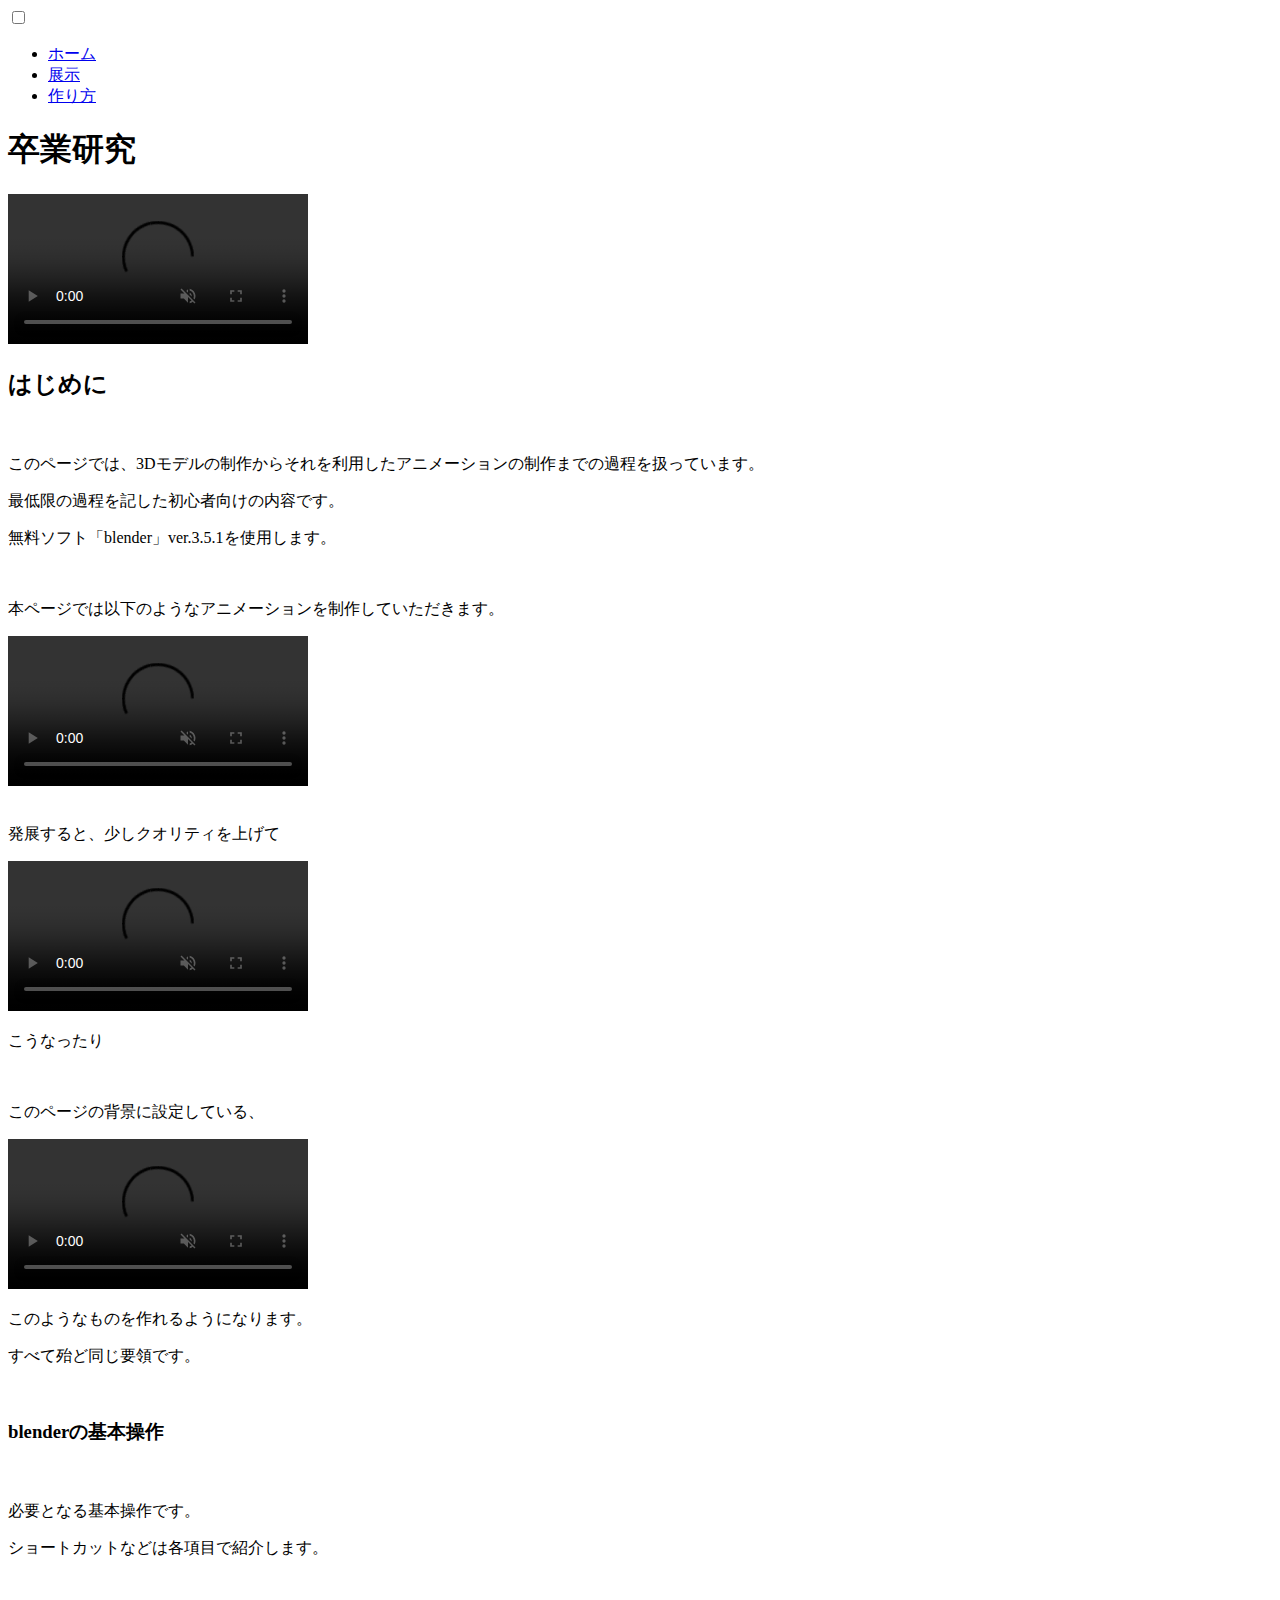
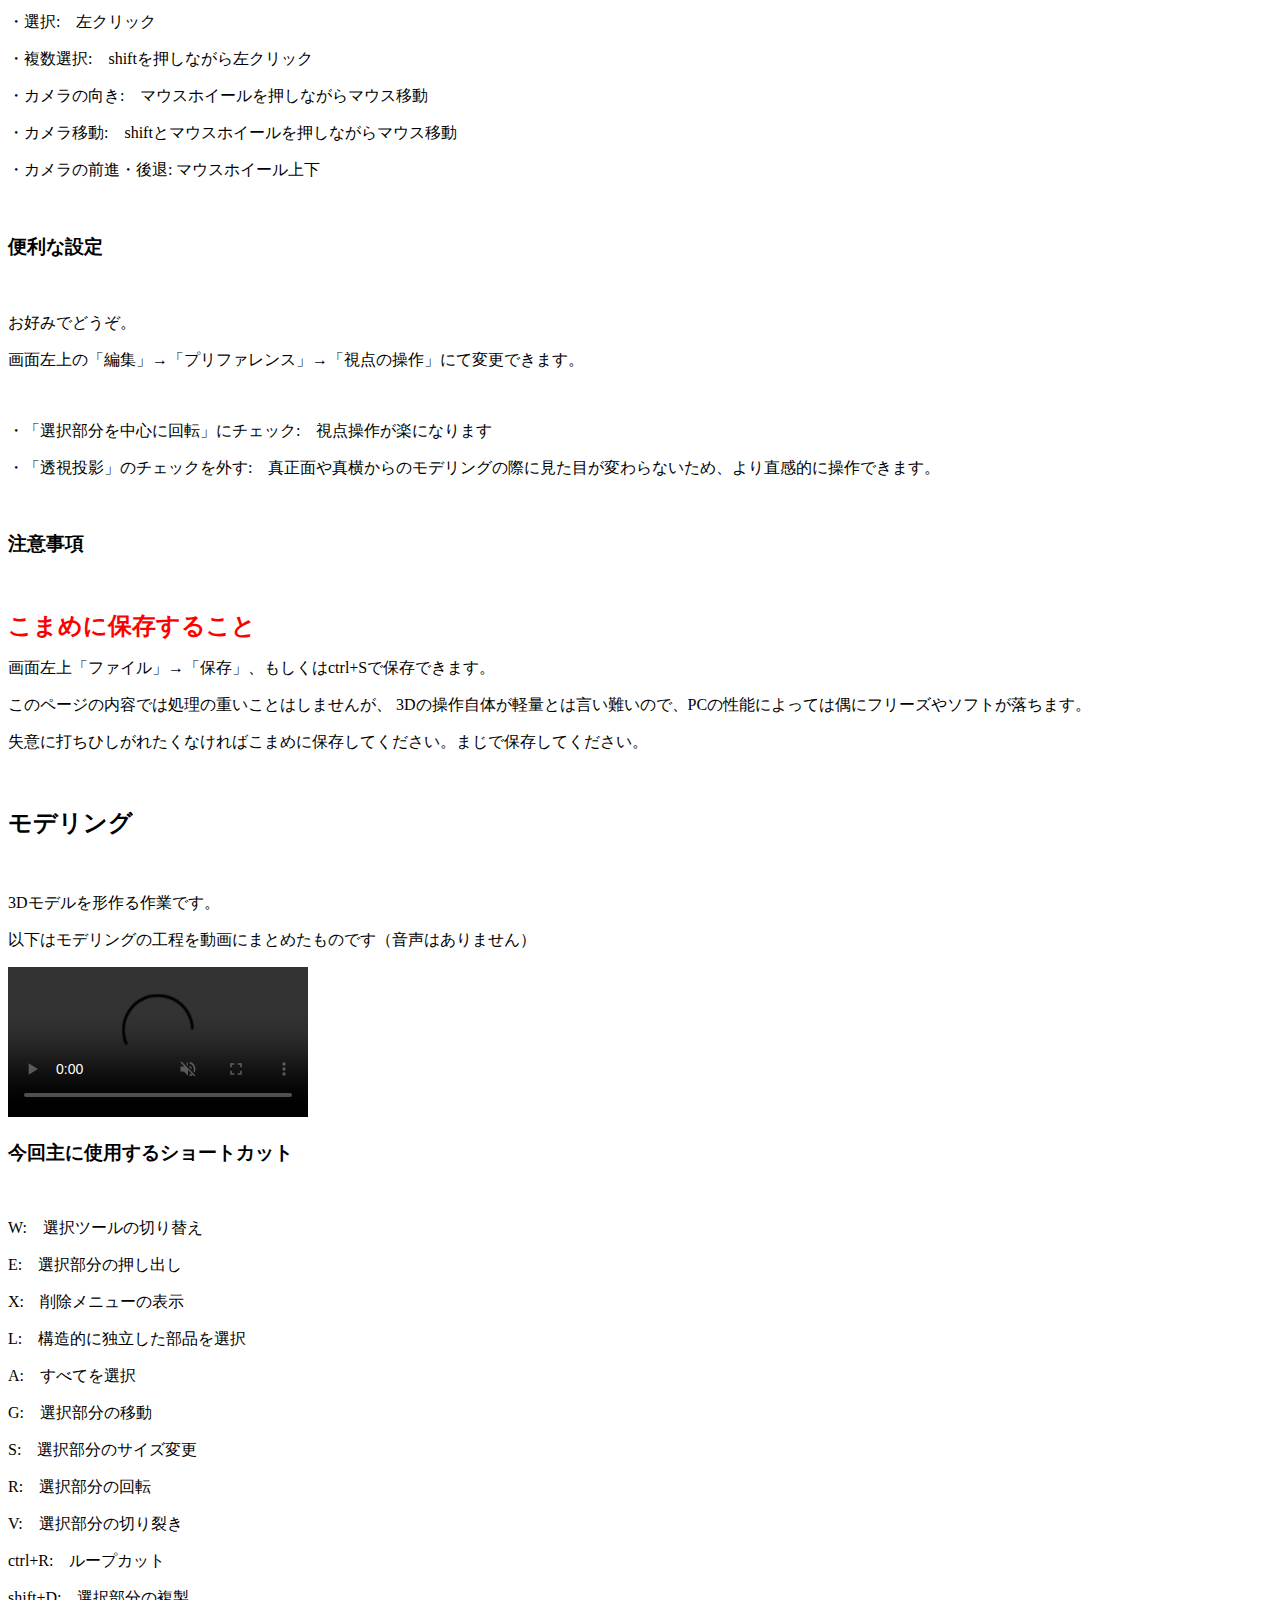
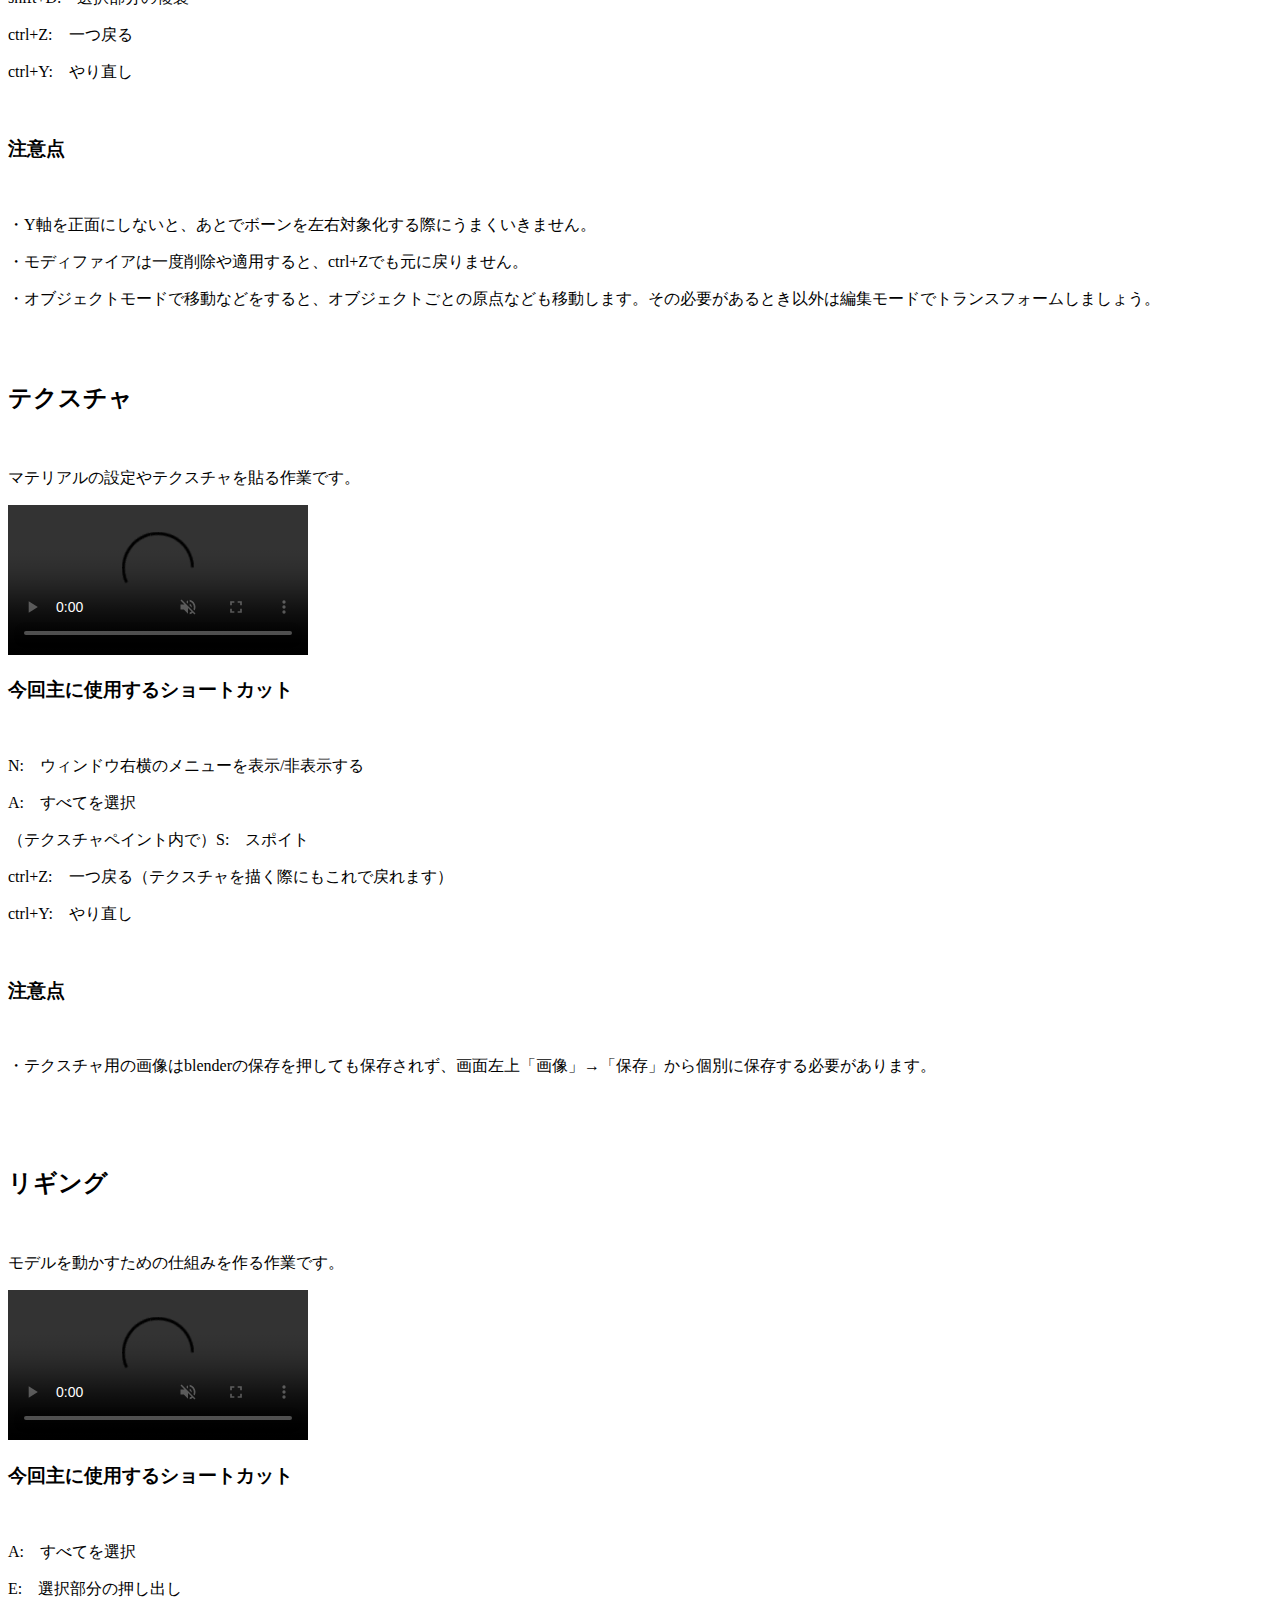
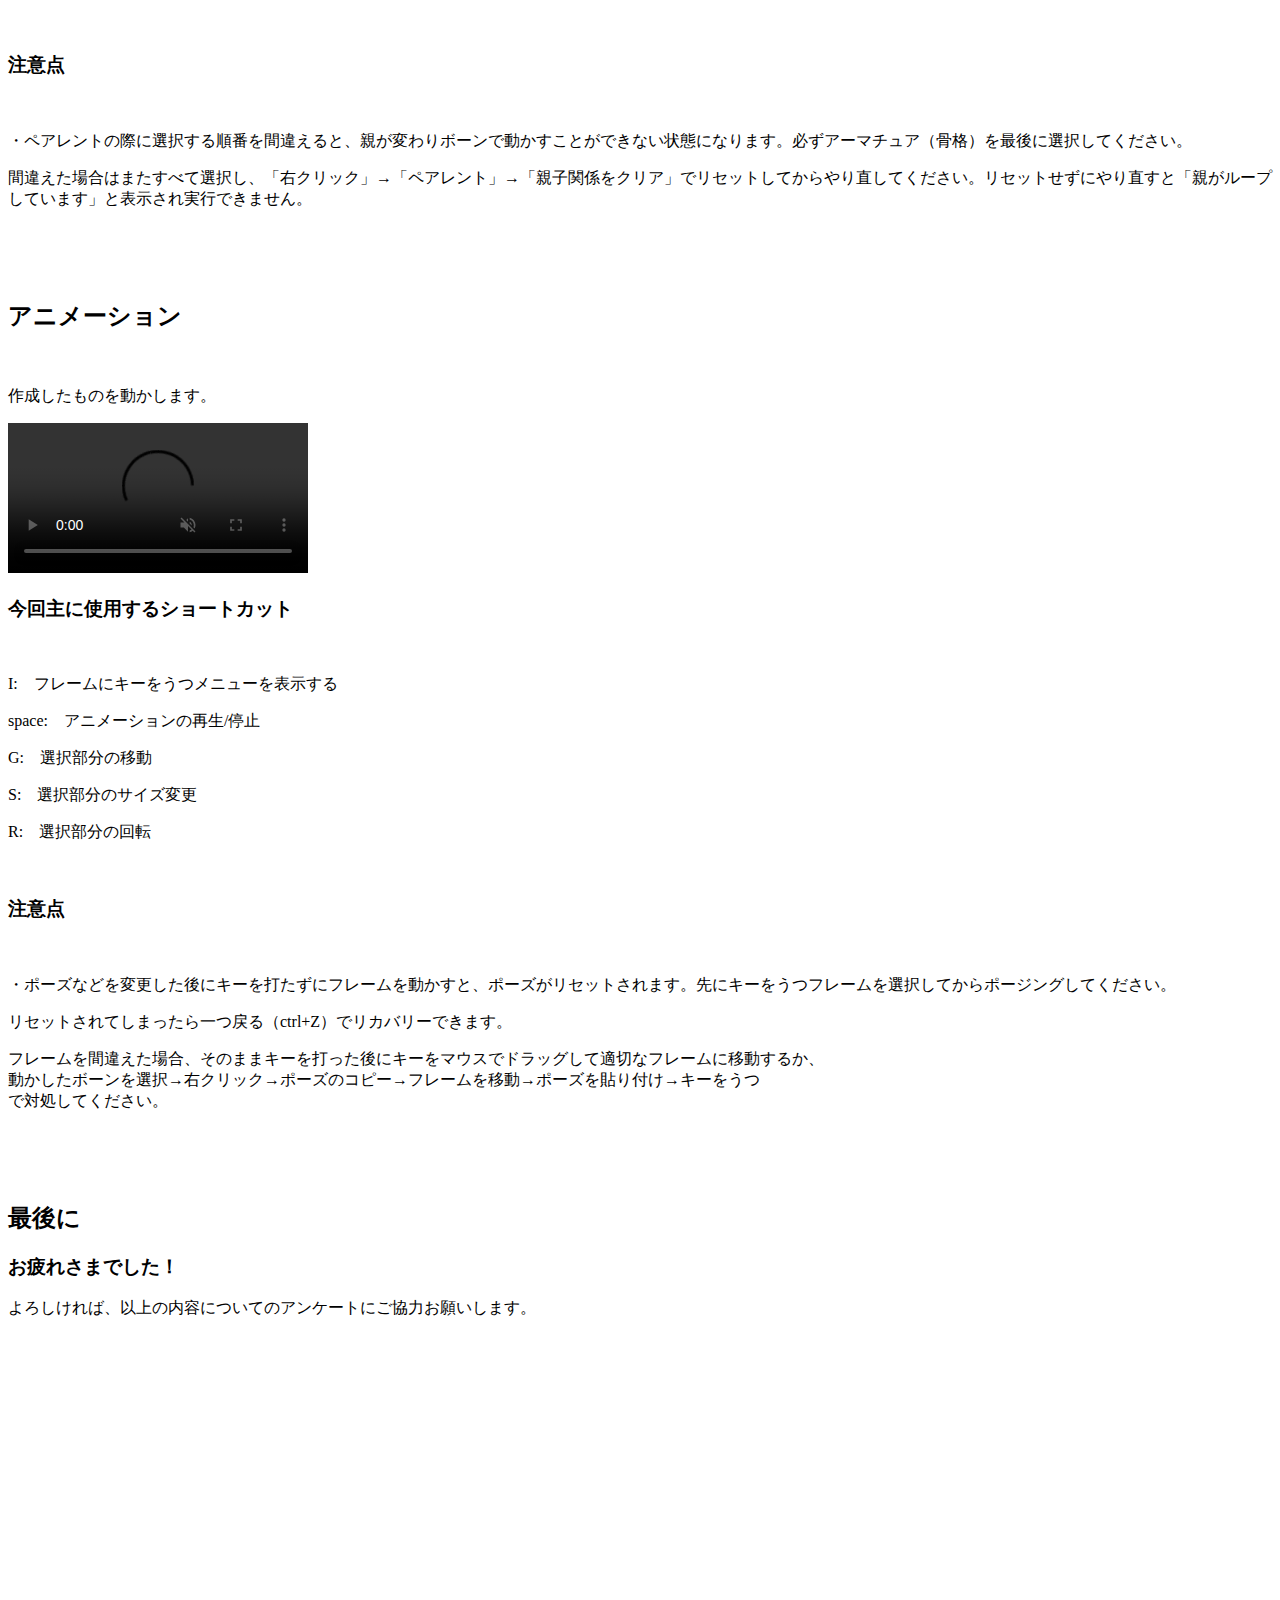
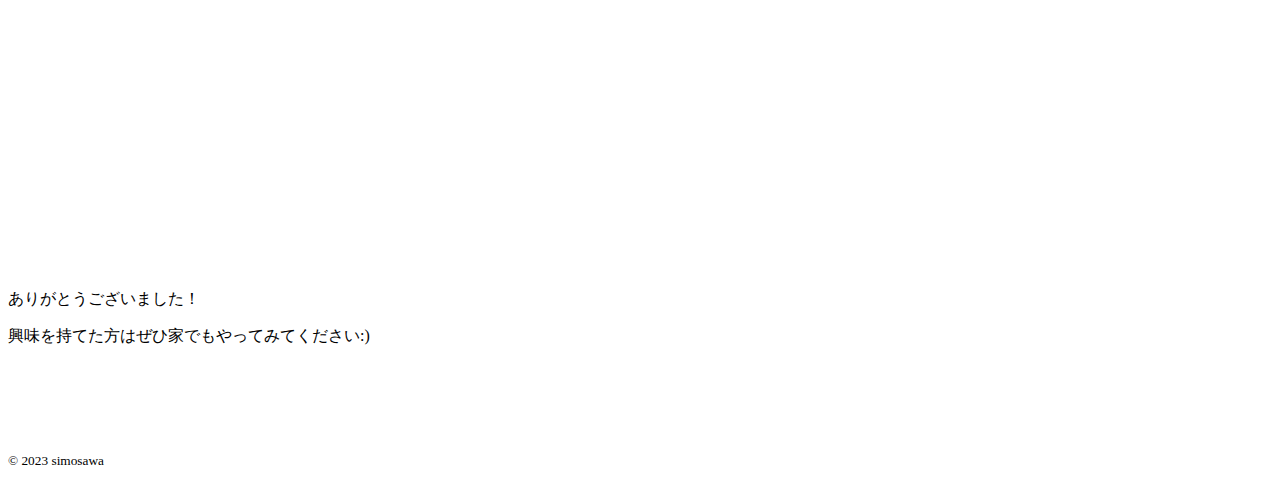
==== index.html @ 07913de3 "Add files via upload" ====
<!DOCTYPE html>
<html lang="ja">
  <head>
    <meta charset="utf-8">
    <title>卒業研究１-ひよこの作り方</title>
    
    <link href="css/style.css" rel="stylesheet">

    <!-------- JavaScript 
      <meta http-equiv="content-script-type" content="text/javascript">
      <script type="text/javascript"><!--
      /*==== [ 関数 ] ポップを開く ====*/
      function showPOP(){
        document.getElementById("popbody").style.display = "block";
        return;
      }
      /*==== [ 関数 ] ポップを閉じる ====*/
      function closePOP(){
        document.getElementById("popbody").style.display = "none";
        return;
      }

      </script>-------->
  </head>
  <div class="cp_cont">
	<div class="cp_offcm01">
		<input type="checkbox" id="cp_toggle01">
		<label for="cp_toggle01"><span></span></label>
		<div class="cp_menu">
		<ul>
		<li><a href="#">ホーム</a></li>
		<li><a href="#">展示</a></li>
		<li><a href="#">作り方</a></li>
		</ul>
		</div>
	</div>

	</div>
</div>
  <body>
    
    <header id="header">
      <div class="video-wrap">
        <h1>卒業研究</h1><!-- タイトル -->
        <video id="background-video" controls autoplay loop muted playsinline>
	 <source src="image/背景動画.mov">
        </video>
      </div>
    </header>

      <h2>はじめに</h2>
    <div id="mainbody">
        <br>
        <p>このページでは、3Dモデルの制作からそれを利用したアニメーションの制作までの過程を扱っています。</p><!-- 本文 -->
	<p>最低限の過程を記した初心者向けの内容です。</p>
	<p>無料ソフト「blender」ver.3.5.1を使用します。</p>
	<br>
	<p>本ページでは以下のようなアニメーションを制作していただきます。</p>
	<video id="video2" controls muted playsinline loop >
	<source src="image/ひよこ完成形.mp4">
	</video>
	<br><br>
	<p>発展すると、少しクオリティを上げて</p>
	<video id="video2" controls muted playsinline loop >
	<source src="image/にわとり.mp4">
	</video>
	<p>こうなったり</p>
        <br>
	<p>このページの背景に設定している、</p>
	<video id="video2" controls muted playsinline loop >
	<source src="image/り.mp4">
	</video>
	<p>このようなものを作れるようになります。</p>
	<p>すべて殆ど同じ要領です。</p>
	<br>
        <h3>blenderの基本操作</h3>
　　　　 <p>必要となる基本操作です。
　　　　 <p>ショートカットなどは各項目で紹介します。</p>
　　　　 <p>・選択:　左クリック
	<p>・複数選択:　shiftを押しながら左クリック
　　　　 <p>・カメラの向き:　マウスホイールを押しながらマウス移動
　　　　 <p>・カメラ移動:　shiftとマウスホイールを押しながらマウス移動
        <p>・カメラの前進・後退: マウスホイール上下</p>
	<br>

	<h3>便利な設定</h3><br>
	 <p>お好みでどうぞ。
　　　　 <p>画面左上の「編集」→「プリファレンス」→「視点の操作」にて変更できます。</p><br>
	 <p>・「選択部分を中心に回転」にチェック:　視点操作が楽になります
	<p>・「透視投影」のチェックを外す:　真正面や真横からのモデリングの際に見た目が変わらないため、より直感的に操作できます。</p>
	<br>
	<h3>注意事項</h3><br>

	<p><font color="red" size=5><b>こまめに保存すること</b></font></p>
	<p>画面左上「ファイル」→「保存」、もしくはctrl+Sで保存できます。
	<p>このページの内容では処理の重いことはしませんが、	3Dの操作自体が軽量とは言い難いので、PCの性能によっては偶にフリーズやソフトが落ちます。
	<p>失意に打ちひしがれたくなければこまめに保存してください。まじで保存してください。
        </p><br>
    </div>

      <h2>モデリング</h2>
    <div id="mainbody">
	<br>
	<p>3Dモデルを形作る作業です。</p>
	<p>以下はモデリングの工程を動画にまとめたものです（音声はありません）</p><!-- 本文 -->
	<video id="video1" controls muted playsinline>
	<source src="image/ひよこモデリング.mp4">
	</video>
	<h3>今回主に使用するショートカット</h3><br>
	<p>W:　選択ツールの切り替え
	<p>E:　選択部分の押し出し
	<p>X:　削除メニューの表示
	<p>L:　構造的に独立した部品を選択
	<p>A:　すべてを選択
	<p>G:　選択部分の移動
	<p>S:　選択部分のサイズ変更
	<p>R:　選択部分の回転
	<p>V:　選択部分の切り裂き
	<p>ctrl+R:　ループカット
	<p>shift+D:　選択部分の複製
	<p>ctrl+Z:　一つ戻る
	<p>ctrl+Y:　やり直し</p>
	<br>
	<h3>注意点</h3><br>
	<p>・Y軸を正面にしないと、あとでボーンを左右対象化する際にうまくいきません。
	<p>・モディファイアは一度削除や適用すると、ctrl+Zでも元に戻りません。
	<p>・オブジェクトモードで移動などをすると、オブジェクトごとの原点なども移動します。その必要があるとき以外は編集モードでトランスフォームしましょう。
	</p>
	<br><br>
    </div>

      <h2>テクスチャ</h2>
    <div id="mainbody">
	<br>
	<p>マテリアルの設定やテクスチャを貼る作業です。</p><!-- 本文 -->
	<video id="video1" controls muted playsinline>
	<source src="image/ひよこスキニング.mp4">
      </video>
	<h3>今回主に使用するショートカット</h3><br>
	<p>N:　ウィンドウ右横のメニューを表示/非表示する
	<p>A:　すべてを選択
	<p>（テクスチャペイント内で）S:　スポイト
	<p>ctrl+Z:　一つ戻る（テクスチャを描く際にもこれで戻れます）
	<p>ctrl+Y:　やり直し
	</p>
	<br>
	<h3>注意点</h3><br>
	<p>・テクスチャ用の画像はblenderの保存を押しても保存されず、画面左上「画像」→「保存」から個別に保存する必要があります。
	</p><br><br><br>
    </div>

      <h2>リギング</h2>
    <div id="mainbody">
	<br>
	<p>モデルを動かすための仕組みを作る作業です。</p><!-- 本文 -->
	<video id="video1" controls muted playsinline>
	<source src="image/ひよこリギング.mp4">
      </video>
	<h3>今回主に使用するショートカット</h3><br>
	<p>A:　すべてを選択
	<p>E:　選択部分の押し出し
	</p>
	<br>
	<h3>注意点</h3><br>
	<p>・ペアレントの際に選択する順番を間違えると、親が変わりボーンで動かすことができない状態になります。必ずアーマチュア（骨格）を最後に選択してください。
	<p>間違えた場合はまたすべて選択し、「右クリック」→「ペアレント」→「親子関係をクリア」でリセットしてからやり直してください。リセットせずにやり直すと「親がループしています」と表示され実行できません。
	</p><br><br><br>

    </div>

      <h2>アニメーション</h2>
    <div id="mainbody">
      <br>
      <p>作成したものを動かします。</p><!-- 本文 -->
	<video id="video1" controls muted playsinline>
	<source src="image/ひよこアニメーション.mp4">
      </video>
	<h3>今回主に使用するショートカット</h3><br>
	<p>I:　フレームにキーをうつメニューを表示する
	<p>space:　アニメーションの再生/停止
	<p>G:　選択部分の移動
	<p>S:　選択部分のサイズ変更
	<p>R:　選択部分の回転
	</p>
	<br>
	<h3>注意点</h3><br>
	<p>・ポーズなどを変更した後にキーを打たずにフレームを動かすと、ポーズがリセットされます。先にキーをうつフレームを選択してからポージングしてください。
	<p>リセットされてしまったら一つ戻る（ctrl+Z）でリカバリーできます。
	<p>フレームを間違えた場合、そのままキーを打った後にキーをマウスでドラッグして適切なフレームに移動するか、<br>
	動かしたボーンを選択→右クリック→ポーズのコピー→フレームを移動→ポーズを貼り付け→キーをうつ<br>
	で対処してください。
	</p>
	<br><br><br>
    </div>

      <h2>最後に</h2>
    <div id="mainbody">
      <h3>お疲れさまでした！</h3>
      <p>よろしければ、以上の内容についてのアンケートにご協力お願いします。</p><!-- 本文 -->
      <br>
      <iframe width="640px" height="480px" src="https://forms.office.com/Pages/ResponsePage.aspx?id=qWO15txntkauWBaZ2Ig18vPWtjLT1cNDq2kGkI5xx_BUN1E3VEExS1ZVNzVRMzhUN1JFM01QVE9XQS4u&embed=true" frameborder="0" marginwidth="0" marginheight="0" style="border: none; max-width:100%; max-height:100vh" allowfullscreen webkitallowfullscreen mozallowfullscreen msallowfullscreen> </iframe>
      <br><br><br>
      <p>ありがとうございました！</p>
	<p>興味を持てた方はぜひ家でもやってみてください:)</p>
      <br><br><br><br>
    </div>

    <footer>
      <p><small>&copy; 2023 simosawa</small></p>
    </footer>
  </body>
</html>
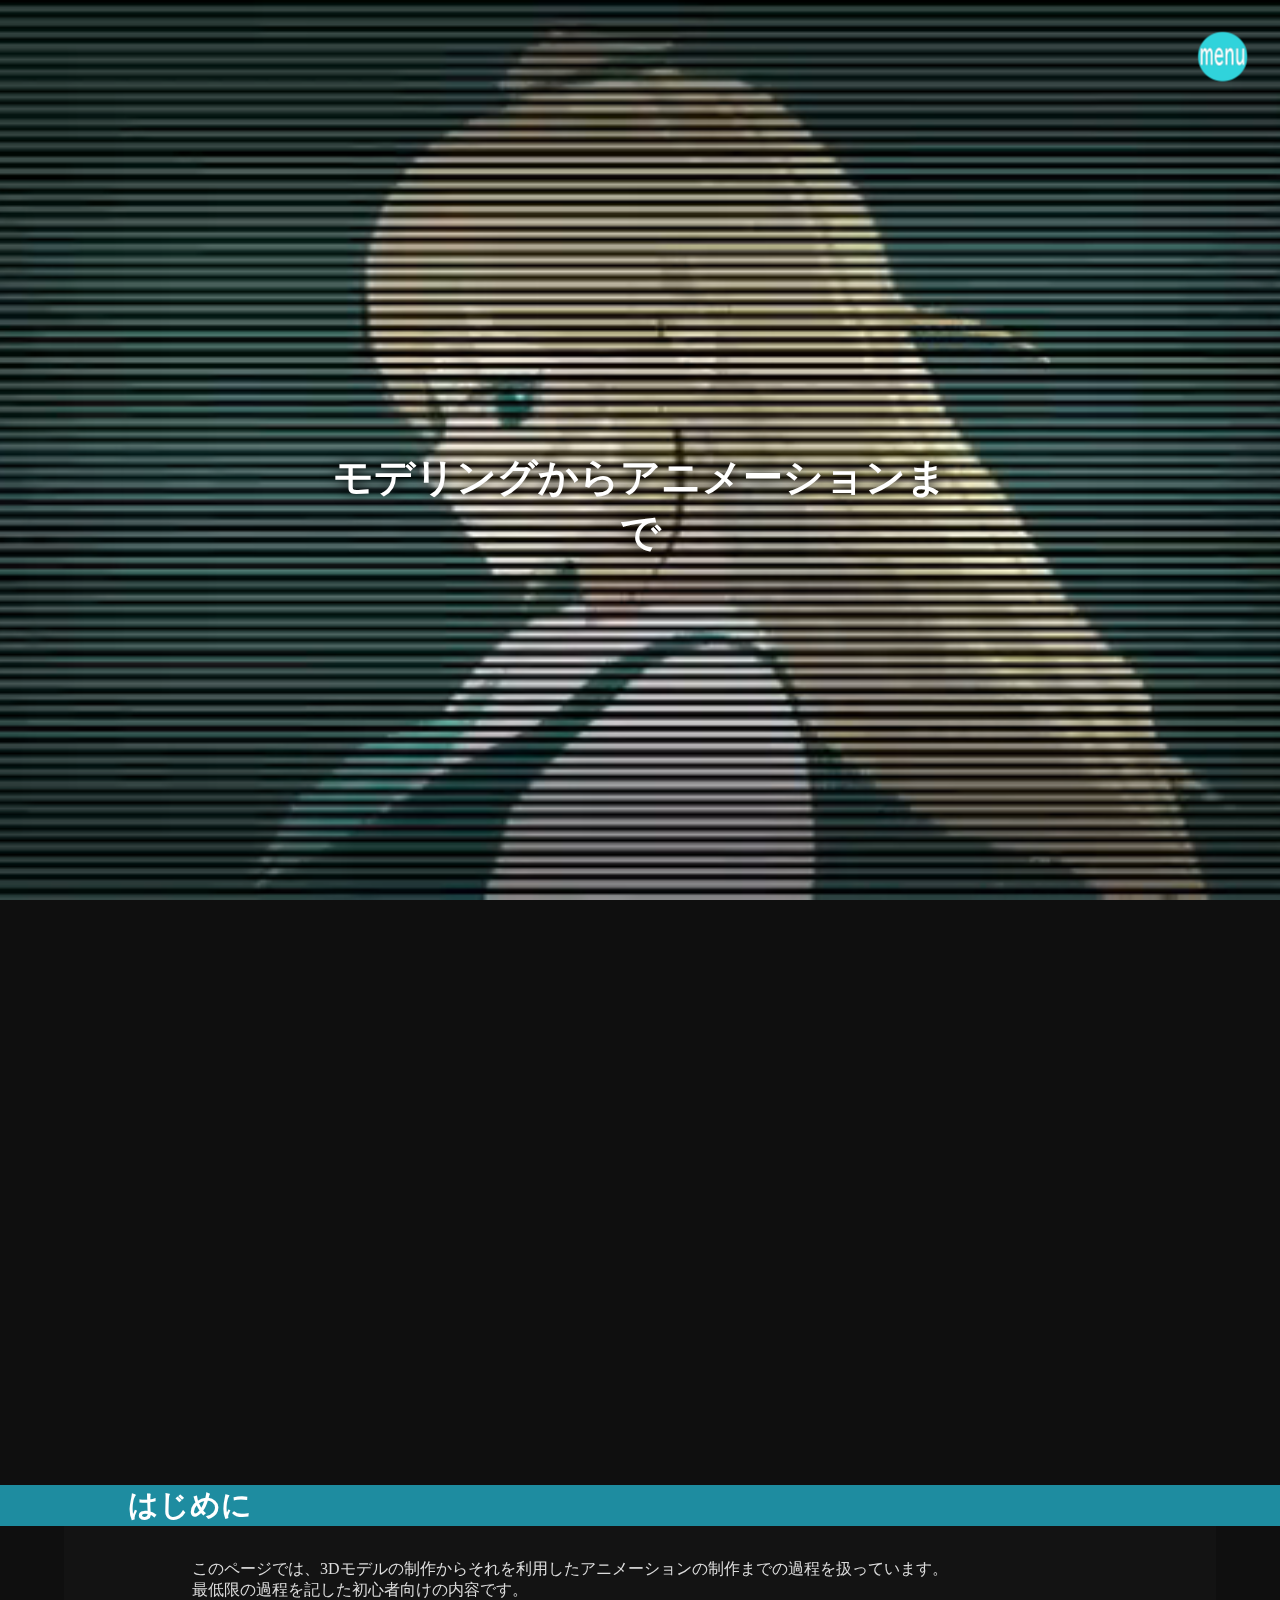
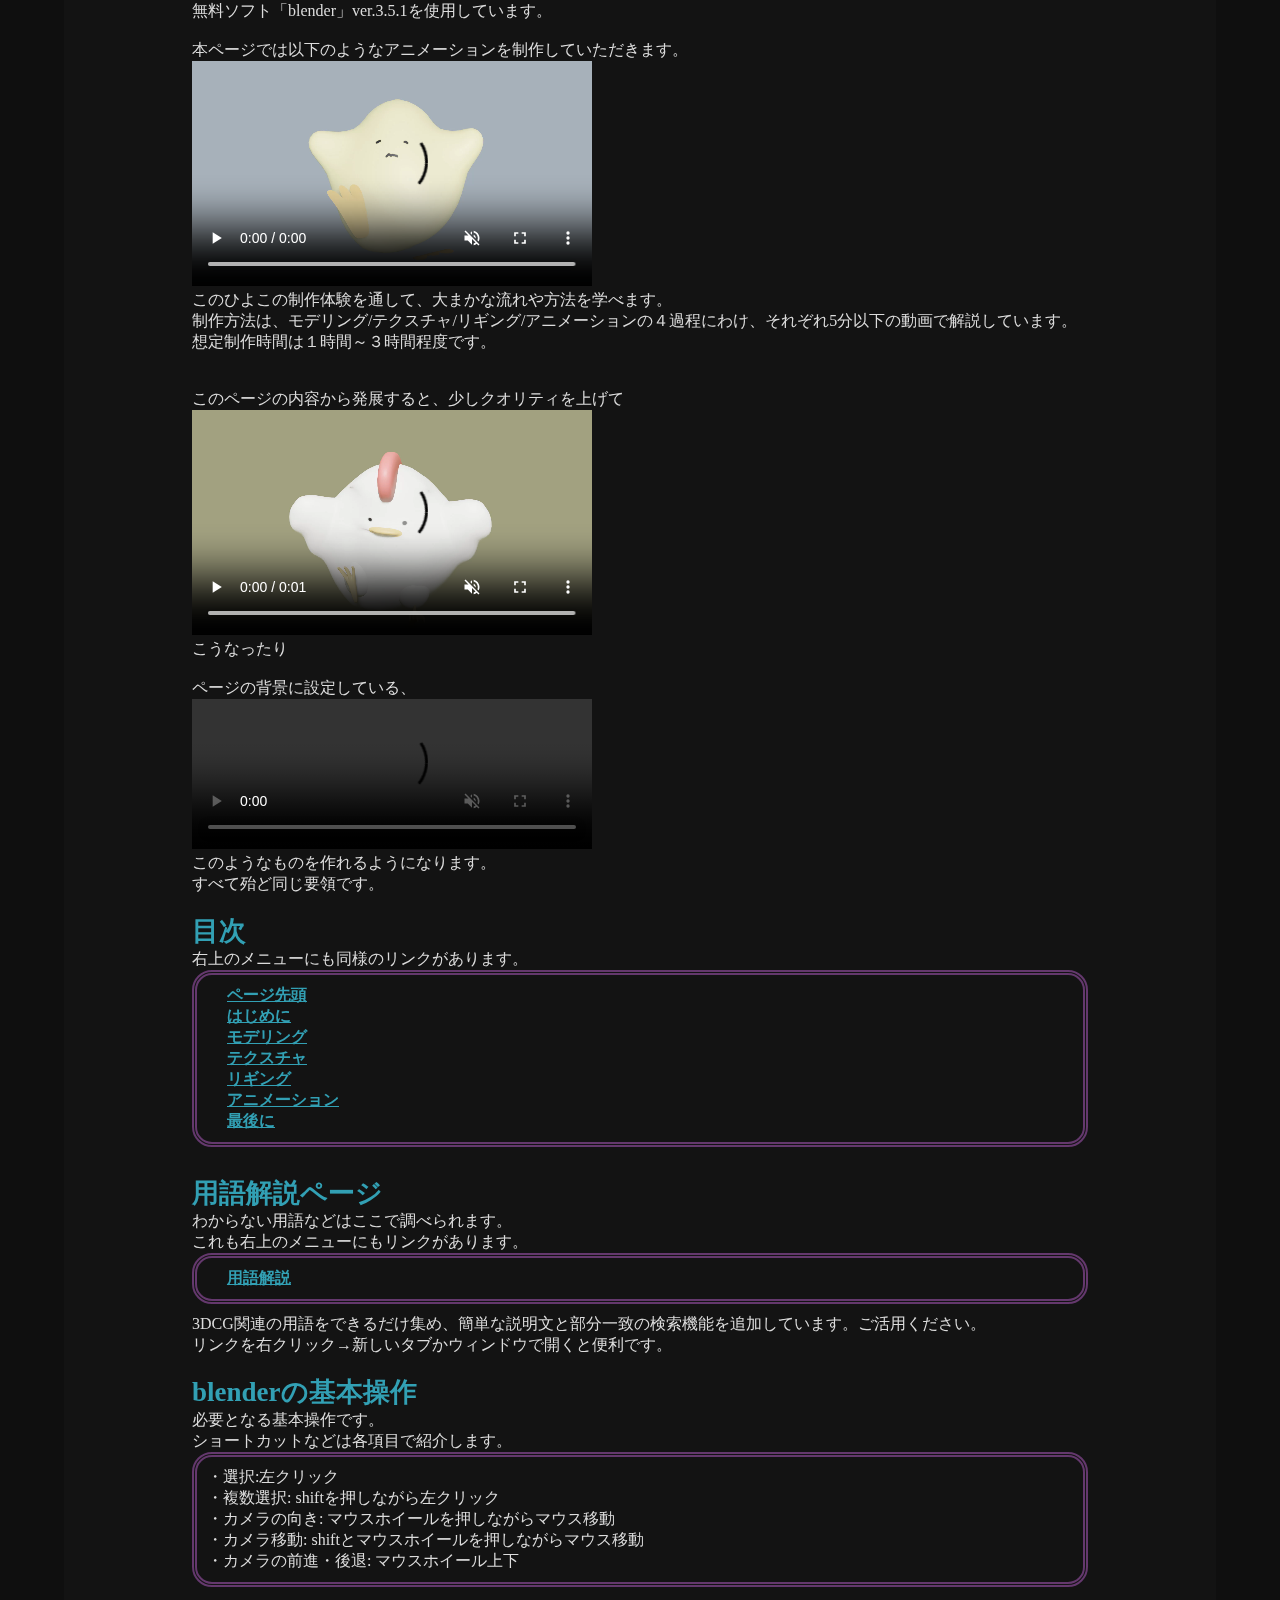
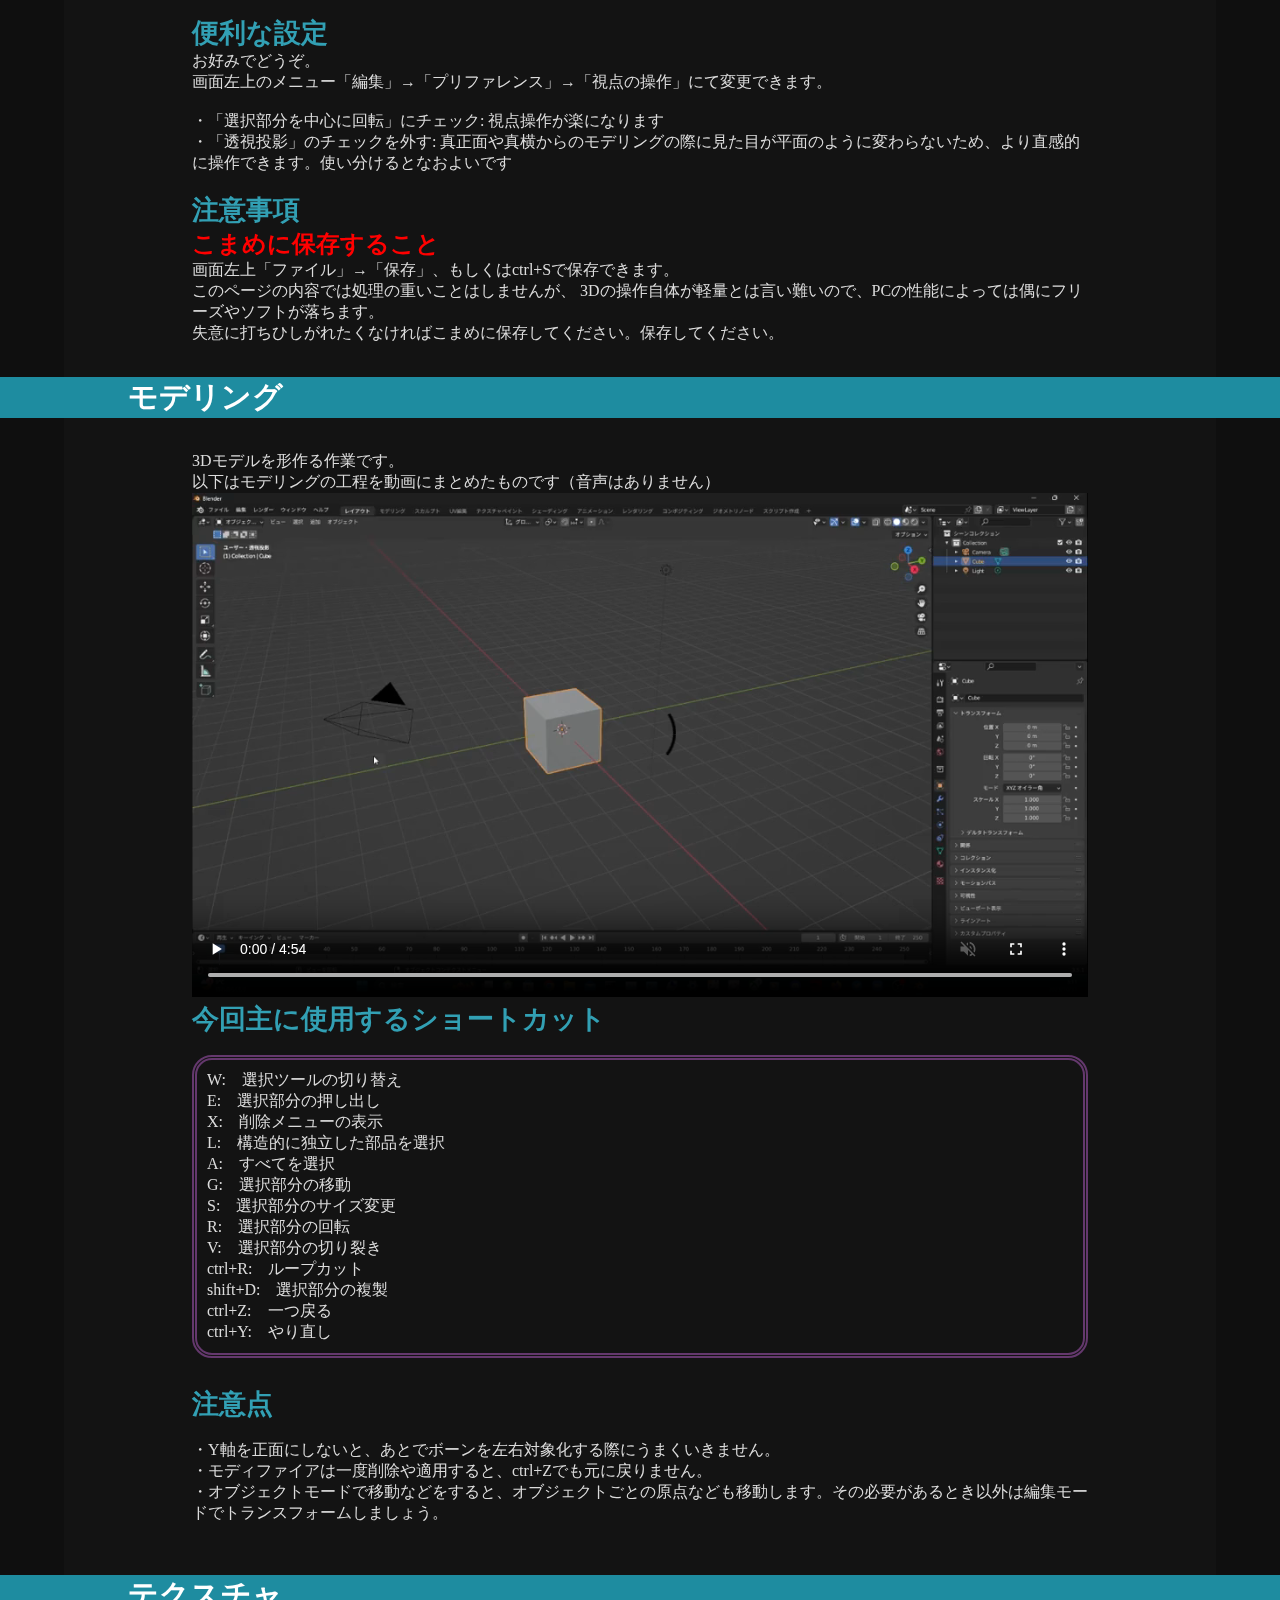
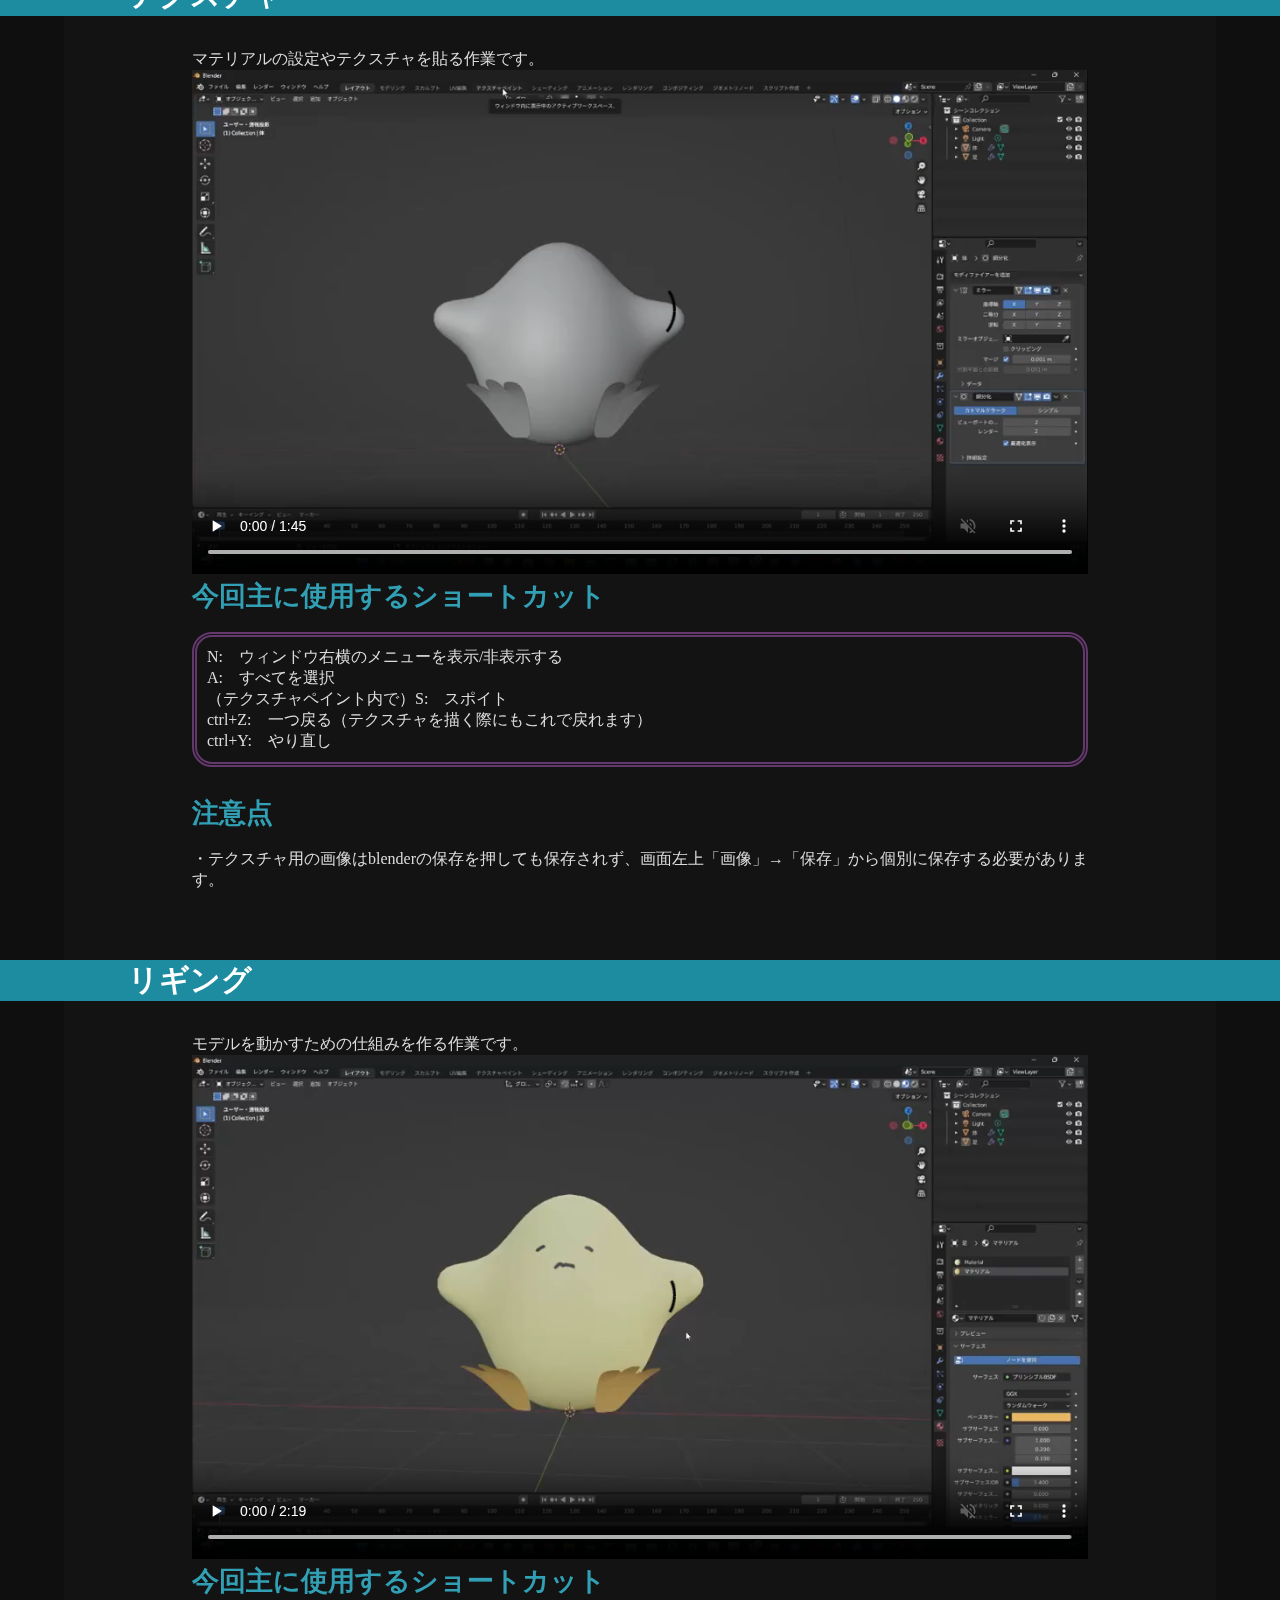
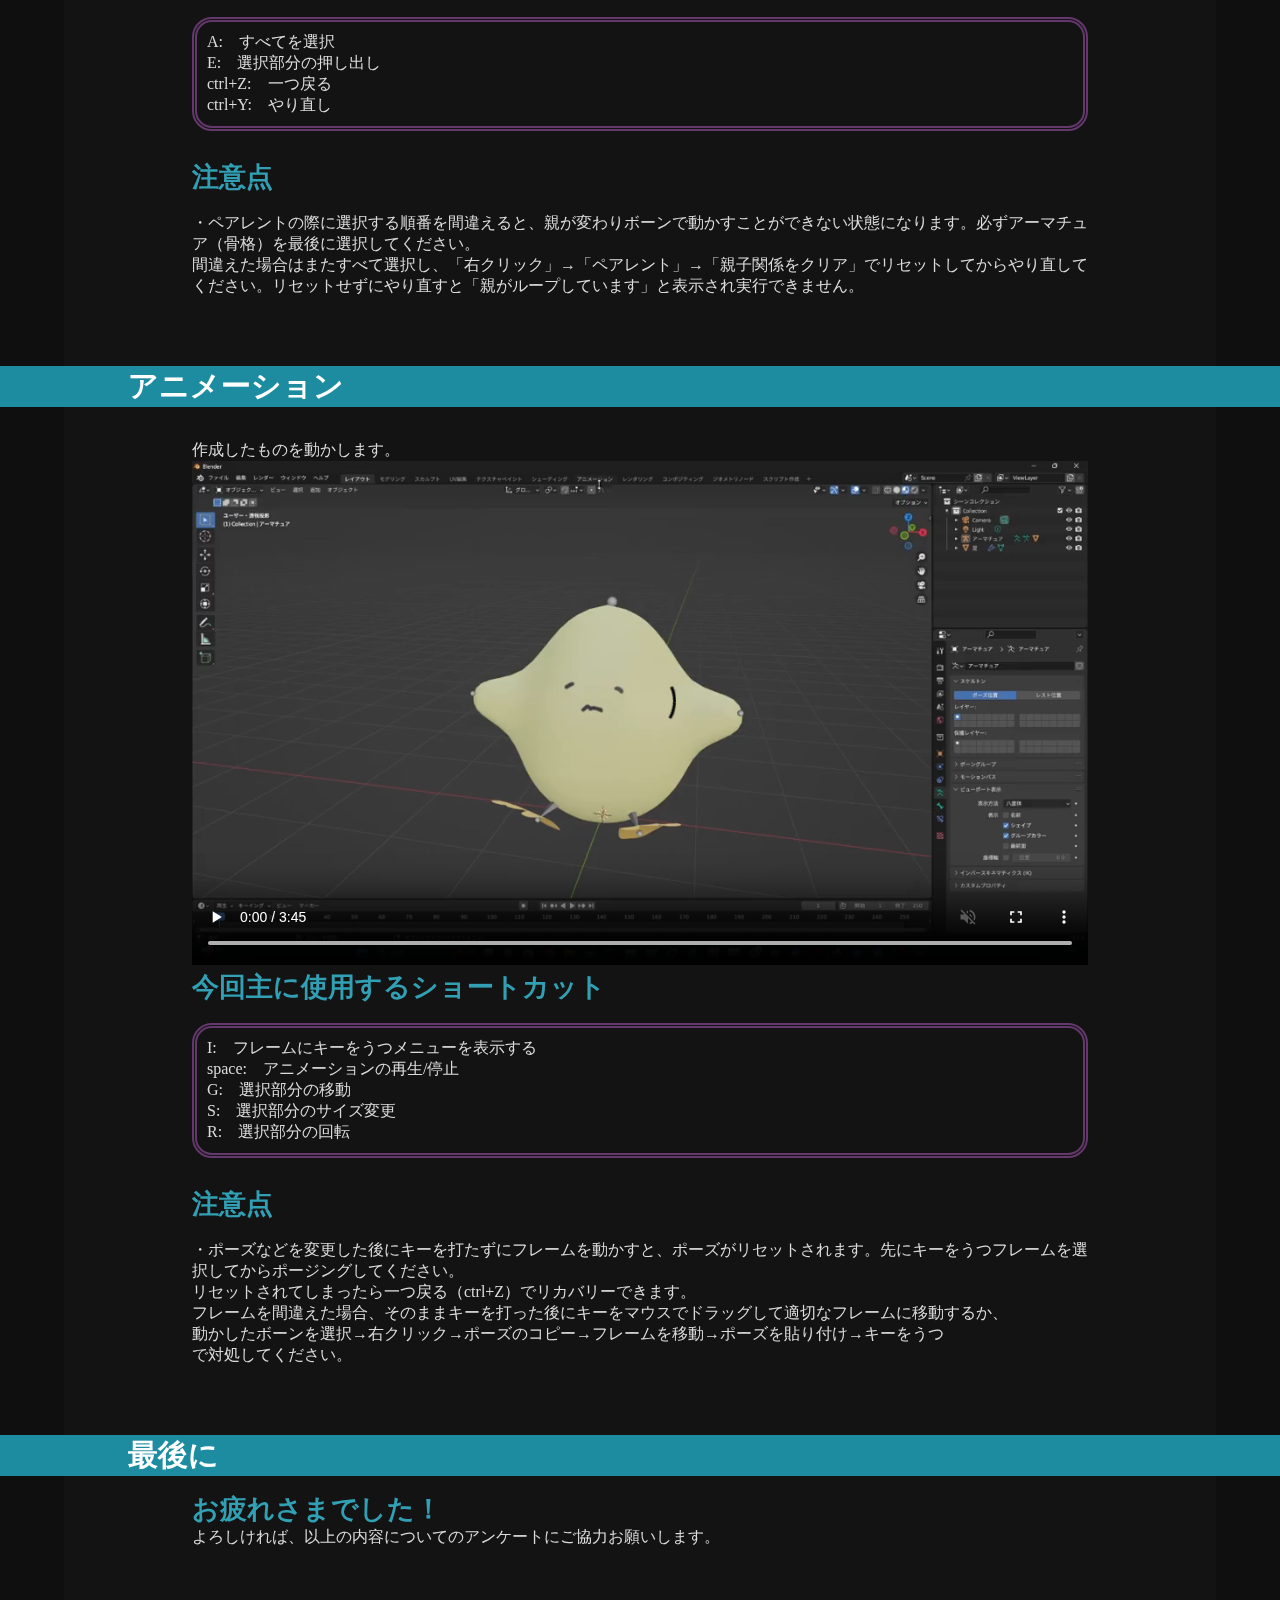
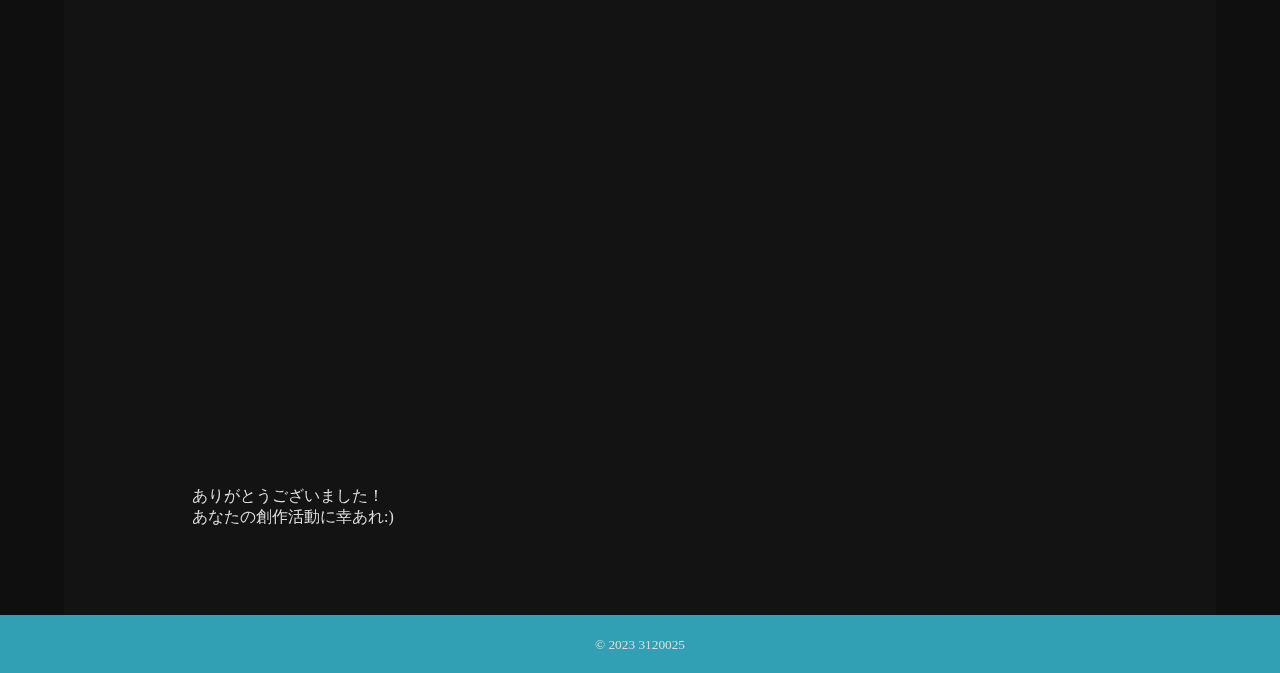
==== commit 463cbce8: "Add files via upload" ====
--- a/index.html
+++ b/index.html
@@ -1,213 +1,248 @@
 <!DOCTYPE html>
 <html lang="ja">
-  <head>
-    <meta charset="utf-8">
-    <title>卒業研究１-ひよこの作り方</title>
-    
-    <link href="css/style.css" rel="stylesheet">
-
-    <!-------- JavaScript 
-      <meta http-equiv="content-script-type" content="text/javascript">
-      <script type="text/javascript"><!--
-      /*==== [ 関数 ] ポップを開く ====*/
-      function showPOP(){
-        document.getElementById("popbody").style.display = "block";
-        return;
-      }
-      /*==== [ 関数 ] ポップを閉じる ====*/
-      function closePOP(){
-        document.getElementById("popbody").style.display = "none";
-        return;
-      }
-
-      </script>-------->
-  </head>
-  <div class="cp_cont">
+
+<head>
+	<meta charset="utf-8">
+	<title>モデリングからアニメーションまで</title>
+	<link href="css/style.css" rel="stylesheet">
+</head>
+
+<div class="cp_cont"><!-- メニュー用 -->
 	<div class="cp_offcm01">
 		<input type="checkbox" id="cp_toggle01">
-		<label for="cp_toggle01"><span></span></label>
+		<label for="cp_toggle01">
+			<span>
+			</span>
+		</label>
 		<div class="cp_menu">
-		<ul>
-		<li><a href="#">ホーム</a></li>
-		<li><a href="#">展示</a></li>
-		<li><a href="#">作り方</a></li>
-		</ul>
-		</div>
-	</div>
-
+			<ul><!-- メニュー項目 -->
+				<li><a href="#">ページ先頭</a></li>
+				<li><a href="#start">はじめに</a></li>
+				<li><a href="#modeling">モデリング</a></li>
+				<li><a href="#texture">テクスチャ</a></li>
+				<li><a href="#rigging">リギング</a></li>
+				<li><a href="#animation">アニメーション</a></li>
+				<li><a href="#last">最後に</a></li>
+				<li><a href="/Library.html">用語解説</a></li>
+			</ul>
+		</div>
 	</div>
 </div>
-  <body>
-    
-    <header id="header">
-      <div class="video-wrap">
-        <h1>卒業研究</h1><!-- タイトル -->
-        <video id="background-video" controls autoplay loop muted playsinline>
-	 <source src="image/背景動画.mov">
-        </video>
-      </div>
-    </header>
-
-      <h2>はじめに</h2>
-    <div id="mainbody">
-        <br>
-        <p>このページでは、3Dモデルの制作からそれを利用したアニメーションの制作までの過程を扱っています。</p><!-- 本文 -->
-	<p>最低限の過程を記した初心者向けの内容です。</p>
-	<p>無料ソフト「blender」ver.3.5.1を使用します。</p>
-	<br>
-	<p>本ページでは以下のようなアニメーションを制作していただきます。</p>
-	<video id="video2" controls muted playsinline loop >
-	<source src="image/ひよこ完成形.mp4">
-	</video>
-	<br><br>
-	<p>発展すると、少しクオリティを上げて</p>
-	<video id="video2" controls muted playsinline loop >
-	<source src="image/にわとり.mp4">
-	</video>
-	<p>こうなったり</p>
-        <br>
-	<p>このページの背景に設定している、</p>
-	<video id="video2" controls muted playsinline loop >
-	<source src="image/り.mp4">
-	</video>
-	<p>このようなものを作れるようになります。</p>
-	<p>すべて殆ど同じ要領です。</p>
-	<br>
-        <h3>blenderの基本操作</h3>
-　　　　 <p>必要となる基本操作です。
-　　　　 <p>ショートカットなどは各項目で紹介します。</p>
-　　　　 <p>・選択:　左クリック
-	<p>・複数選択:　shiftを押しながら左クリック
-　　　　 <p>・カメラの向き:　マウスホイールを押しながらマウス移動
-　　　　 <p>・カメラ移動:　shiftとマウスホイールを押しながらマウス移動
-        <p>・カメラの前進・後退: マウスホイール上下</p>
-	<br>
-
-	<h3>便利な設定</h3><br>
-	 <p>お好みでどうぞ。
-　　　　 <p>画面左上の「編集」→「プリファレンス」→「視点の操作」にて変更できます。</p><br>
-	 <p>・「選択部分を中心に回転」にチェック:　視点操作が楽になります
-	<p>・「透視投影」のチェックを外す:　真正面や真横からのモデリングの際に見た目が変わらないため、より直感的に操作できます。</p>
-	<br>
-	<h3>注意事項</h3><br>
-
-	<p><font color="red" size=5><b>こまめに保存すること</b></font></p>
-	<p>画面左上「ファイル」→「保存」、もしくはctrl+Sで保存できます。
-	<p>このページの内容では処理の重いことはしませんが、	3Dの操作自体が軽量とは言い難いので、PCの性能によっては偶にフリーズやソフトが落ちます。
-	<p>失意に打ちひしがれたくなければこまめに保存してください。まじで保存してください。
-        </p><br>
-    </div>
-
-      <h2>モデリング</h2>
-    <div id="mainbody">
-	<br>
-	<p>3Dモデルを形作る作業です。</p>
-	<p>以下はモデリングの工程を動画にまとめたものです（音声はありません）</p><!-- 本文 -->
-	<video id="video1" controls muted playsinline>
-	<source src="image/ひよこモデリング.mp4">
-	</video>
-	<h3>今回主に使用するショートカット</h3><br>
-	<p>W:　選択ツールの切り替え
-	<p>E:　選択部分の押し出し
-	<p>X:　削除メニューの表示
-	<p>L:　構造的に独立した部品を選択
-	<p>A:　すべてを選択
-	<p>G:　選択部分の移動
-	<p>S:　選択部分のサイズ変更
-	<p>R:　選択部分の回転
-	<p>V:　選択部分の切り裂き
-	<p>ctrl+R:　ループカット
-	<p>shift+D:　選択部分の複製
-	<p>ctrl+Z:　一つ戻る
-	<p>ctrl+Y:　やり直し</p>
-	<br>
-	<h3>注意点</h3><br>
-	<p>・Y軸を正面にしないと、あとでボーンを左右対象化する際にうまくいきません。
-	<p>・モディファイアは一度削除や適用すると、ctrl+Zでも元に戻りません。
-	<p>・オブジェクトモードで移動などをすると、オブジェクトごとの原点なども移動します。その必要があるとき以外は編集モードでトランスフォームしましょう。
-	</p>
-	<br><br>
-    </div>
-
-      <h2>テクスチャ</h2>
-    <div id="mainbody">
-	<br>
-	<p>マテリアルの設定やテクスチャを貼る作業です。</p><!-- 本文 -->
-	<video id="video1" controls muted playsinline>
-	<source src="image/ひよこスキニング.mp4">
-      </video>
-	<h3>今回主に使用するショートカット</h3><br>
-	<p>N:　ウィンドウ右横のメニューを表示/非表示する
-	<p>A:　すべてを選択
-	<p>（テクスチャペイント内で）S:　スポイト
-	<p>ctrl+Z:　一つ戻る（テクスチャを描く際にもこれで戻れます）
-	<p>ctrl+Y:　やり直し
-	</p>
-	<br>
-	<h3>注意点</h3><br>
-	<p>・テクスチャ用の画像はblenderの保存を押しても保存されず、画面左上「画像」→「保存」から個別に保存する必要があります。
-	</p><br><br><br>
-    </div>
-
-      <h2>リギング</h2>
-    <div id="mainbody">
-	<br>
-	<p>モデルを動かすための仕組みを作る作業です。</p><!-- 本文 -->
-	<video id="video1" controls muted playsinline>
-	<source src="image/ひよこリギング.mp4">
-      </video>
-	<h3>今回主に使用するショートカット</h3><br>
-	<p>A:　すべてを選択
-	<p>E:　選択部分の押し出し
-	</p>
-	<br>
-	<h3>注意点</h3><br>
-	<p>・ペアレントの際に選択する順番を間違えると、親が変わりボーンで動かすことができない状態になります。必ずアーマチュア（骨格）を最後に選択してください。
-	<p>間違えた場合はまたすべて選択し、「右クリック」→「ペアレント」→「親子関係をクリア」でリセットしてからやり直してください。リセットせずにやり直すと「親がループしています」と表示され実行できません。
-	</p><br><br><br>
-
-    </div>
-
-      <h2>アニメーション</h2>
-    <div id="mainbody">
-      <br>
-      <p>作成したものを動かします。</p><!-- 本文 -->
-	<video id="video1" controls muted playsinline>
-	<source src="image/ひよこアニメーション.mp4">
-      </video>
-	<h3>今回主に使用するショートカット</h3><br>
-	<p>I:　フレームにキーをうつメニューを表示する
-	<p>space:　アニメーションの再生/停止
-	<p>G:　選択部分の移動
-	<p>S:　選択部分のサイズ変更
-	<p>R:　選択部分の回転
-	</p>
-	<br>
-	<h3>注意点</h3><br>
-	<p>・ポーズなどを変更した後にキーを打たずにフレームを動かすと、ポーズがリセットされます。先にキーをうつフレームを選択してからポージングしてください。
-	<p>リセットされてしまったら一つ戻る（ctrl+Z）でリカバリーできます。
-	<p>フレームを間違えた場合、そのままキーを打った後にキーをマウスでドラッグして適切なフレームに移動するか、<br>
-	動かしたボーンを選択→右クリック→ポーズのコピー→フレームを移動→ポーズを貼り付け→キーをうつ<br>
-	で対処してください。
-	</p>
-	<br><br><br>
-    </div>
-
-      <h2>最後に</h2>
-    <div id="mainbody">
-      <h3>お疲れさまでした！</h3>
-      <p>よろしければ、以上の内容についてのアンケートにご協力お願いします。</p><!-- 本文 -->
-      <br>
-      <iframe width="640px" height="480px" src="https://forms.office.com/Pages/ResponsePage.aspx?id=qWO15txntkauWBaZ2Ig18vPWtjLT1cNDq2kGkI5xx_BUN1E3VEExS1ZVNzVRMzhUN1JFM01QVE9XQS4u&embed=true" frameborder="0" marginwidth="0" marginheight="0" style="border: none; max-width:100%; max-height:100vh" allowfullscreen webkitallowfullscreen mozallowfullscreen msallowfullscreen> </iframe>
-      <br><br><br>
-      <p>ありがとうございました！</p>
-	<p>興味を持てた方はぜひ家でもやってみてください:)</p>
-      <br><br><br><br>
-    </div>
-
-    <footer>
-      <p><small>&copy; 2023 simosawa</small></p>
-    </footer>
-  </body>
-</html>
-
+
+<body><!-- ここから本体 -->
+	<header id="header">
+		<div class="video-wrap">
+			<h1>モデリングからアニメーションまで</h1>
+			<video id="background-video" controls autoplay loop muted playsinline>
+				<source src="image/背景動画.mov">
+			</video>
+		</div>
+	</header>
+
+	<h2 id="start">はじめに</h2>
+	<div id="mainbody">
+		<br>
+		<p>このページでは、3Dモデルの制作からそれを利用したアニメーションの制作までの過程を扱っています。</p>
+		<p>最低限の過程を記した初心者向けの内容です。</p>
+		<p>無料ソフト「blender」ver.3.5.1を使用しています。</p>
+		<br>
+		<p>本ページでは以下のようなアニメーションを制作していただきます。</p>
+		<video id="video2" controls muted playsinline loop>
+			<source src="image/ひよこ完成形.mp4">
+		</video>
+		<p>このひよこの制作体験を通して、大まかな流れや方法を学べます。</p>
+		<p>制作方法は、モデリング/テクスチャ/リギング/アニメーションの４過程にわけ、それぞれ5分以下の動画で解説しています。</p>
+		<p>想定制作時間は１時間～３時間程度です。</p>
+		<br><br>
+		<p>このページの内容から発展すると、少しクオリティを上げて</p>
+		<video id="video2" controls muted playsinline loop>
+			<source src="image/にわとり.mp4">
+		</video>
+		<p>こうなったり</p>
+		<br>
+		<p>ページの背景に設定している、</p>
+		<video id="video2" controls muted playsinline loop>
+			<source src="image/り.mp4">
+		</video>
+		<p>このようなものを作れるようになります。</p>
+		<p>すべて殆ど同じ要領です。</p>
+		<br>
+
+		<h3>目次</h3>
+		<p>右上のメニューにも同様のリンクがあります。</p>
+		<div id="line">
+			<ol>
+				<li><a href="#">ページ先頭</a></li>
+				<li><a href="#start">はじめに</a></li>
+				<li><a href="#modeling">モデリング</a></li>
+				<li><a href="#texture">テクスチャ</a></li>
+				<li><a href="#rigging">リギング</a></li>
+				<li><a href="#animation">アニメーション</a></li>
+				<li><a href="#last">最後に</a></li>
+			</ol>
+		</div>
+		<br>
+
+		<h3>用語解説ページ</h3>
+		<p>わからない用語などはここで調べられます。</p>
+		<p>これも右上のメニューにもリンクがあります。</p>
+		<div id="line">
+			<ol>
+				<li><a href="/Library.html">用語解説</a></li>
+			</ol>
+		</div>
+		<p>3DCG関連の用語をできるだけ集め、簡単な説明文と部分一致の検索機能を追加しています。ご活用ください。</p>
+		<p>リンクを右クリック→新しいタブかウィンドウで開くと便利です。</p>
+		<br>
+
+		<h3>blenderの基本操作</h3>
+		<p>必要となる基本操作です。
+		<p>ショートカットなどは各項目で紹介します。</p>
+		<div id="line">
+			<p>・選択:左クリック</p>
+			<p>・複数選択: shiftを押しながら左クリック</p>
+			<p>・カメラの向き: マウスホイールを押しながらマウス移動</p>
+			<p>・カメラ移動: shiftとマウスホイールを押しながらマウス移動</p>
+			<p>・カメラの前進・後退: マウスホイール上下</p>
+		</div>
+		<br>
+
+		<h3>便利な設定</h3>
+		<p>お好みでどうぞ。
+		<p>画面左上のメニュー「編集」→「プリファレンス」→「視点の操作」にて変更できます。</p><br>
+		<p>・「選択部分を中心に回転」にチェック: 視点操作が楽になります
+		<p>・「透視投影」のチェックを外す: 真正面や真横からのモデリングの際に見た目が平面のように変わらないため、より直感的に操作できます。使い分けるとなおよいです</p>
+		<br>
+
+		<h3>注意事項</h3>
+		<p>
+			<font color="red" size=5><b>こまめに保存すること</b></font>
+		</p>
+		<p>画面左上「ファイル」→「保存」、もしくはctrl+Sで保存できます。</p>
+		<p>このページの内容では処理の重いことはしませんが、 3Dの操作自体が軽量とは言い難いので、PCの性能によっては偶にフリーズやソフトが落ちます。</p>
+		<p>失意に打ちひしがれたくなければこまめに保存してください。保存してください。</p>
+		<br>
+	</div>
+
+	<h2 id="modeling">モデリング</h2>
+	<div id="mainbody">
+		<br>
+		<p>3Dモデルを形作る作業です。</p>
+		<p>以下はモデリングの工程を動画にまとめたものです（音声はありません）</p><!-- 本文 -->
+		<video id="video1" controls muted playsinline>
+			<source src="image/ひよこモデリング.mp4">
+		</video>
+		<h3>今回主に使用するショートカット</h3><br>
+		<div id="line">
+			<p>W:　選択ツールの切り替え</p>
+			<p>E:　選択部分の押し出し</p>
+			<p>X:　削除メニューの表示</p>
+			<p>L:　構造的に独立した部品を選択</p>
+			<p>A:　すべてを選択</p>
+			<p>G:　選択部分の移動</p>
+			<p>S:　選択部分のサイズ変更</p>
+			<p>R:　選択部分の回転</p>
+			<p>V:　選択部分の切り裂き</p>
+			<p>ctrl+R:　ループカット</p>
+			<p>shift+D:　選択部分の複製</p>
+			<p>ctrl+Z:　一つ戻る</p>
+			<p>ctrl+Y:　やり直し</p>
+		</div>
+		<br>
+		<h3>注意点</h3><br>
+		<p>・Y軸を正面にしないと、あとでボーンを左右対象化する際にうまくいきません。
+		<p>・モディファイアは一度削除や適用すると、ctrl+Zでも元に戻りません。
+		<p>・オブジェクトモードで移動などをすると、オブジェクトごとの原点なども移動します。その必要があるとき以外は編集モードでトランスフォームしましょう。
+		</p>
+		<br><br>
+	</div>
+
+	<h2 id="texture">テクスチャ</h2>
+	<div id="mainbody"><br>
+		<p>マテリアルの設定やテクスチャを貼る作業です。</p>
+		<video id="video1" controls muted playsinline>
+			<source src="image/ひよこスキニング.mp4">
+		</video>
+		<h3>今回主に使用するショートカット</h3><br>
+		<div id="line">
+			<p>N:　ウィンドウ右横のメニューを表示/非表示する</p>
+			<p>A:　すべてを選択</p>
+			<p>（テクスチャペイント内で）S:　スポイト</p>
+			<p>ctrl+Z:　一つ戻る（テクスチャを描く際にもこれで戻れます）</p>
+			<p>ctrl+Y:　やり直し</p>
+		</div>
+		<br>
+		<h3>注意点</h3><br>
+		<p>・テクスチャ用の画像はblenderの保存を押しても保存されず、画面左上「画像」→「保存」から個別に保存する必要があります。
+		</p><br><br><br>
+	</div>
+
+	<h2 id="rigging">リギング</h2>
+	<div id="mainbody">
+		<br>
+		<p>モデルを動かすための仕組みを作る作業です。</p>
+		<video id="video1" controls muted playsinline>
+			<source src="image/ひよこリギング.mp4">
+		</video>
+		<h3>今回主に使用するショートカット</h3><br>
+		<div id="line">
+			<p>A:　すべてを選択</p>
+			<p>E:　選択部分の押し出し</p>
+			<p>ctrl+Z:　一つ戻る</p>
+			<p>ctrl+Y:　やり直し</p>
+		</div>
+		<br>
+
+		<h3>注意点</h3><br>
+		<p>・ペアレントの際に選択する順番を間違えると、親が変わりボーンで動かすことができない状態になります。必ずアーマチュア（骨格）を最後に選択してください。
+		<p>間違えた場合はまたすべて選択し、「右クリック」→「ペアレント」→「親子関係をクリア」でリセットしてからやり直してください。リセットせずにやり直すと「親がループしています」と表示され実行できません。
+		</p><br><br><br>
+	</div>
+
+	<h2 id="animation">アニメーション</h2>
+	<div id="mainbody"><br>
+		<p>作成したものを動かします。</p>
+		<video id="video1" controls muted playsinline>
+			<source src="image/ひよこアニメーション.mp4">
+		</video>
+		<h3>今回主に使用するショートカット</h3><br>
+		<div id="line">
+			<p>I:　フレームにキーをうつメニューを表示する</p>
+			<p>space:　アニメーションの再生/停止</p>
+			<p>G:　選択部分の移動</p>
+			<p>S:　選択部分のサイズ変更</p>
+			<p>R:　選択部分の回転</p>
+		</div>
+		<br>
+
+		<h3>注意点</h3><br>
+		<p>・ポーズなどを変更した後にキーを打たずにフレームを動かすと、ポーズがリセットされます。先にキーをうつフレームを選択してからポージングしてください。
+		<p>リセットされてしまったら一つ戻る（ctrl+Z）でリカバリーできます。
+		<p>フレームを間違えた場合、そのままキーを打った後にキーをマウスでドラッグして適切なフレームに移動するか、<br>
+			動かしたボーンを選択→右クリック→ポーズのコピー→フレームを移動→ポーズを貼り付け→キーをうつ<br>
+			で対処してください。
+		</p>
+		<br><br><br>
+	</div>
+
+	<h2 id="last">最後に</h2>
+	<div id="mainbody">
+		<h3>お疲れさまでした！</h3>
+		<p>よろしければ、以上の内容についてのアンケートにご協力お願いします。</p>
+		<br>
+		<iframe width="640px" height="480px"
+			src="https://forms.office.com/Pages/ResponsePage.aspx?id=qWO15txntkauWBaZ2Ig18vPWtjLT1cNDq2kGkI5xx_BUN1E3VEExS1ZVNzVRMzhUN1JFM01QVE9XQS4u&embed=true"
+			frameborder="0" marginwidth="0" marginheight="0" style="border: none; max-width:100%; max-height:100vh"
+			allowfullscreen webkitallowfullscreen mozallowfullscreen msallowfullscreen> </iframe>
+		<br><br><br>
+		<p>ありがとうございました！</p>
+		<p>あなたの創作活動に幸あれ:)</p>
+		<br><br><br><br>
+	</div>
+
+	<footer>
+		<p><small>&copy; 2023 3120025</small></p>
+	</footer>
+</body>
+
+</html>--- a/css/style.css
+++ b/css/style.css
@@ -0,0 +1,317 @@
+@charset "UTF-8";
+
+html {
+    font-family: serif;
+    font-size: 100%;
+    color: rgb(30, 30, 30);
+
+}
+
+body {
+    padding: 0px;
+    margin: 0px;
+    background-color: rgb(15, 15, 15);
+
+}
+
+#mainbody {
+    background-color: rgba(20, 20, 20, 0.9);
+    padding: 15px 10%;
+
+
+    margin: 0px 5%;
+}
+
+#header {
+    position: relative;
+    /*h1の中央寄せ配置の起点とするためのrelative*/
+    height: 100vh;
+    /*高さを全画面にあわせる*/
+}
+
+.video-wrap {
+    position: fixed;
+    z-index: -1;
+    /*最背面に設定*/
+    top: 0;
+    right: 0;
+    left: 0;
+    bottom: 0;
+    overflow: hidden;
+}
+
+#background-video {
+    /*天地中央配置*/
+    position: absolute;
+    z-index: -1;
+    top: 50%;
+    left: 50%;
+    transform: translate(-50%, -50%);
+    /*縦横幅指定*/
+    width: 177.77777778vh;
+    /* 16:9 の幅→16 ÷ 9＝ 177.77% */
+    height: 56.25vw;
+    /* 16:9の幅 → 9 ÷ 16 = 56.25% */
+    min-height: 100%;
+    min-width: 100%;
+}
+
+#video1 {
+    width: 100%;
+    min-height: 100%;
+    max-width: 900px;
+
+}
+
+#video2 {
+    width: 100%;
+    min-height: 100%;
+    max-width: 400px;
+
+}
+
+#line {
+    padding: 10px;
+    margin-bottom: 10px;
+    border: 5px double #64386d;
+    border-radius: 20px;
+}
+
+
+
+
+#main2 {
+    padding: 0 20px;
+
+}
+
+/*img{
+    width: 100%; min-height: 100%;
+
+}*/
+
+.location iframe {
+    max-width: 100%;
+
+}
+
+article {
+    width: 55%;
+}
+
+aside {
+    width: 40%;
+}
+
+
+
+h1 {
+    top: 50%;
+    left: 50%;
+    transform: translateY(-50%) translateX(-50%);
+    font-size: 40px;
+    position: absolute;
+    z-index: 1;
+    height: 0px;
+    margin-bottom: 40px;
+    text-align: center;
+    color: #FFF;
+    text-shadow: 0 0 15px #000;
+}
+
+h2 {
+    background-color: rgba(30, 140, 160);
+    color: rgb(255, 255, 255);
+    font-size: 30px;
+    padding: 0px 10%;
+    margin: 0px;
+}
+
+ol {
+    /*olはリンク用に使う*/
+    color: rgb(50, 160, 180);
+    list-style: none;
+    padding-left: 20px;
+    font-weight: bold;
+}
+
+a {
+
+    color: rgb(50, 160, 180);
+
+}
+
+a:hover {
+    color: rgb(247, 51, 247);
+}
+
+h3 {
+    color: rgb(50, 160, 180);
+    margin: 0px;
+    padding: 0px;
+    font-size: 27px;
+}
+
+h4 {
+    color: rgb(50, 160, 180);
+}
+
+p {
+    color: rgb(220, 220, 220);
+    margin: 0px;
+}
+
+
+#access {
+    background-color: rgb(30, 30, 30);
+    color: rgb(170, 170, 170);
+    padding: 6px 30px;
+}
+
+footer {
+    background-color: rgb(50, 160, 180);
+    text-align: center;
+    padding: 20px 0;
+    margin: 0px;
+}
+
+
+*,
+*:before,
+*:after {
+    padding: 0;
+    margin: 0;
+    box-sizing: border-box;
+}
+
+
+ul {
+    list-style: none;
+    text-decoration: none;
+    color: inherit;
+}
+
+.cp_cont {
+    height: 65vh;
+}
+
+.cp_offcm01 {
+    position: absolute;
+    top: 50px;
+    right: 70px;
+    /*チェックボックス位置*/
+    display: inline-block;
+}
+
+/* menu */
+.cp_offcm01 .cp_menu {
+    position: fixed;
+    /*常に画面に居る*/
+    top: 0;
+    right: -100vw;
+    /*メニューを隠す*/
+    width: 250px;
+    /*メニュー横幅*/
+    height: 100%;
+    /*メニュー縦幅*/
+    cursor: pointer;
+    -webkit-transition: 0.53s transform;
+    transition: 0.53s transform;
+    -webkit-transition-timing-function: cubic-bezier(.38, .52, .23, .99);
+    transition-timing-function: cubic-bezier(.38, .52, .23, .99);
+    background: linear-gradient(rgba(110, 200, 200, 0.9), rgba(200, 0, 200, 0.2));
+    text-shadow: 0 0 15px #000;
+    opacity: 0.8;
+}
+
+.cp_offcm01 .cp_menu ul {
+    margin: 0;
+    padding: 0;
+}
+
+.cp_offcm01 .cp_menu li {
+    list-style: none;
+}
+
+.cp_offcm01 .cp_menu li a {
+    /*メニュー内デザイン*/
+    display: block;
+    padding: 20px;
+    text-decoration: none;
+    font-weight: bold;
+    color: #ffffff;
+    border-bottom: 5px solid #8bdbe0;
+}
+
+.cp_offcm01 #cp_toggle01 {
+    /*チェックボックス本体？*/
+    position: fixed;
+    /*常に画面に居る*/
+    display: none;
+    opacity: 0;
+    /*不透明度？*/
+    z-index: 5;
+}
+
+.cp_offcm01 #cp_toggle01:checked~.cp_menu {
+    /*メニューが出てくる*/
+    z-index: 5;
+    -webkit-transform: translateX(-100vw);
+    transform: translateX(-100vw);
+}
+
+/* menu toggle */
+.cp_offcm01 #cp_toggle01~label {
+    /*チェックボックスの動き、色*/
+    background-image: url("/image/menu.png");
+    background-size: 100%;
+    background-repeat: no-repeat;
+    position: fixed;
+    /*常に画面に居る*/
+    display: block;
+    cursor: pointer;
+    -webkit-transition: 0.5s transform;
+    transition: 0.5s transform;
+    -webkit-transition-timing-function: cubic-bezier(.61, -0.38, .37, 1.27);
+    transition-timing-function: cubic-bezier(.61, -0.38, .37, 1.27);
+    text-align: center;
+    color: rgba(0, 0, 0, 0);
+    z-index: 5;
+    transform: scale(2);
+}
+
+.cp_offcm01 #cp_toggle01:checked~label {
+    /*メニューの動き*/
+    -webkit-transform: translateX(-250px);
+    transform: translateX(-250px);
+}
+
+.cp_offcm01 #cp_toggle01~label::before {
+    font-family: 'FontAwesome';
+    content: '\f0c9';
+    font-size: 2em
+}
+
+.cp_offcm01 #cp_toggle01:checked~label::before {
+    content: '\f00d';
+}
+
+
+
+@media (max-width: 800px) {
+
+    #main {
+        padding: 50px 30px;
+        flex-direction: column;
+        width: 100%;
+    }
+
+    article {
+        width: 90%;
+    }
+
+    aside {
+        width: 90%;
+    }
+
+}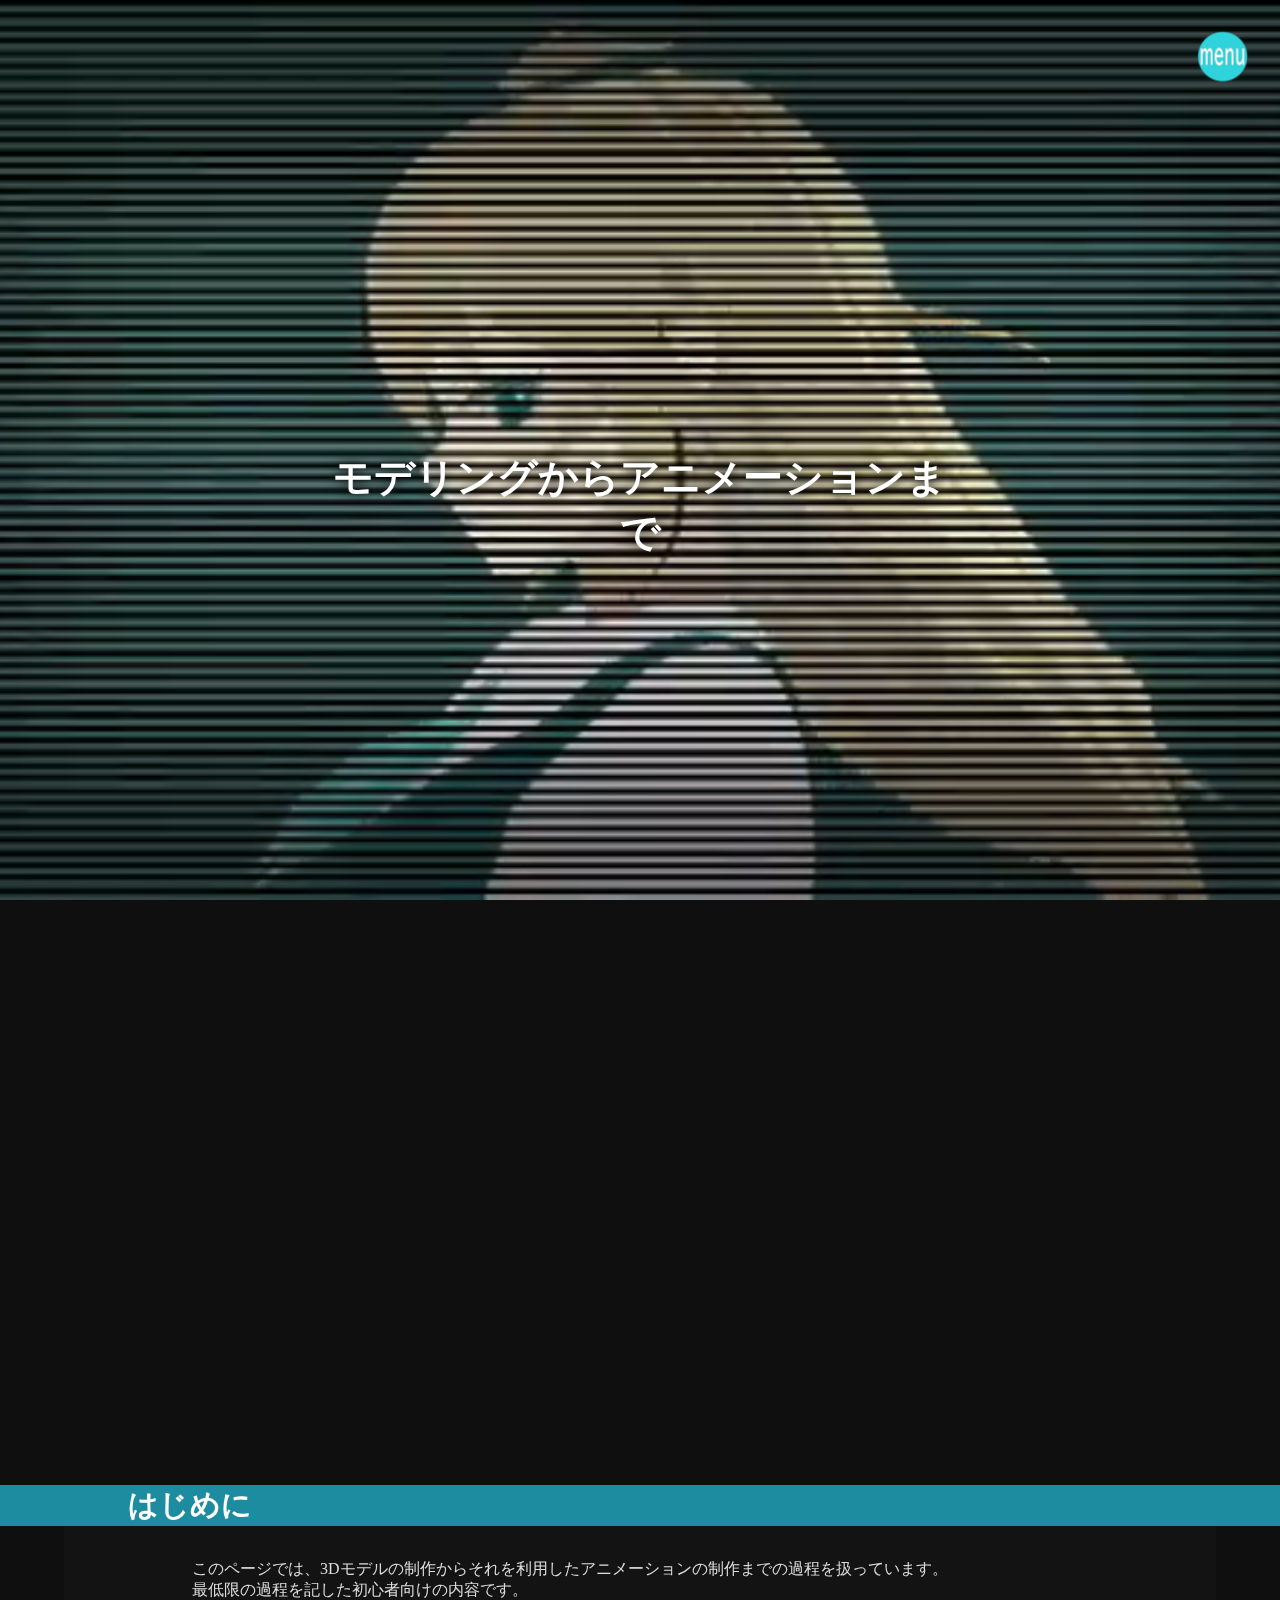
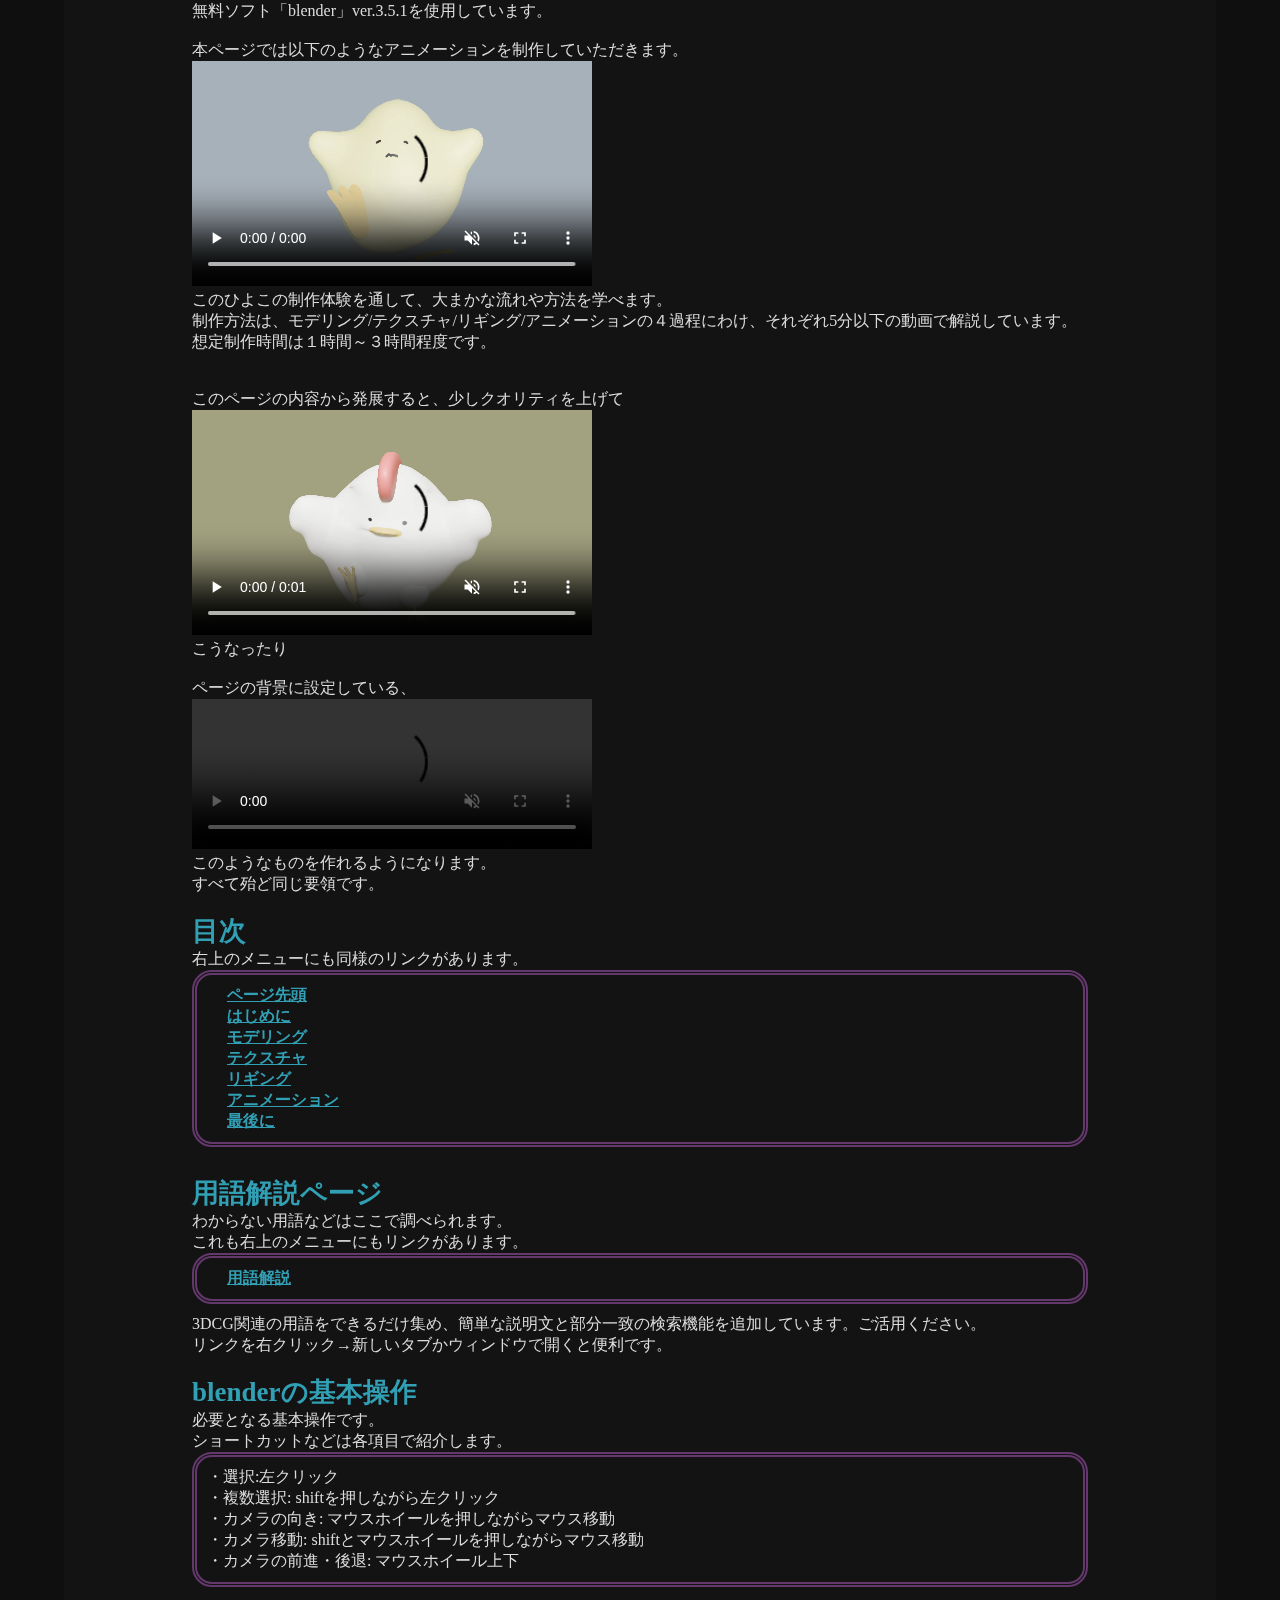
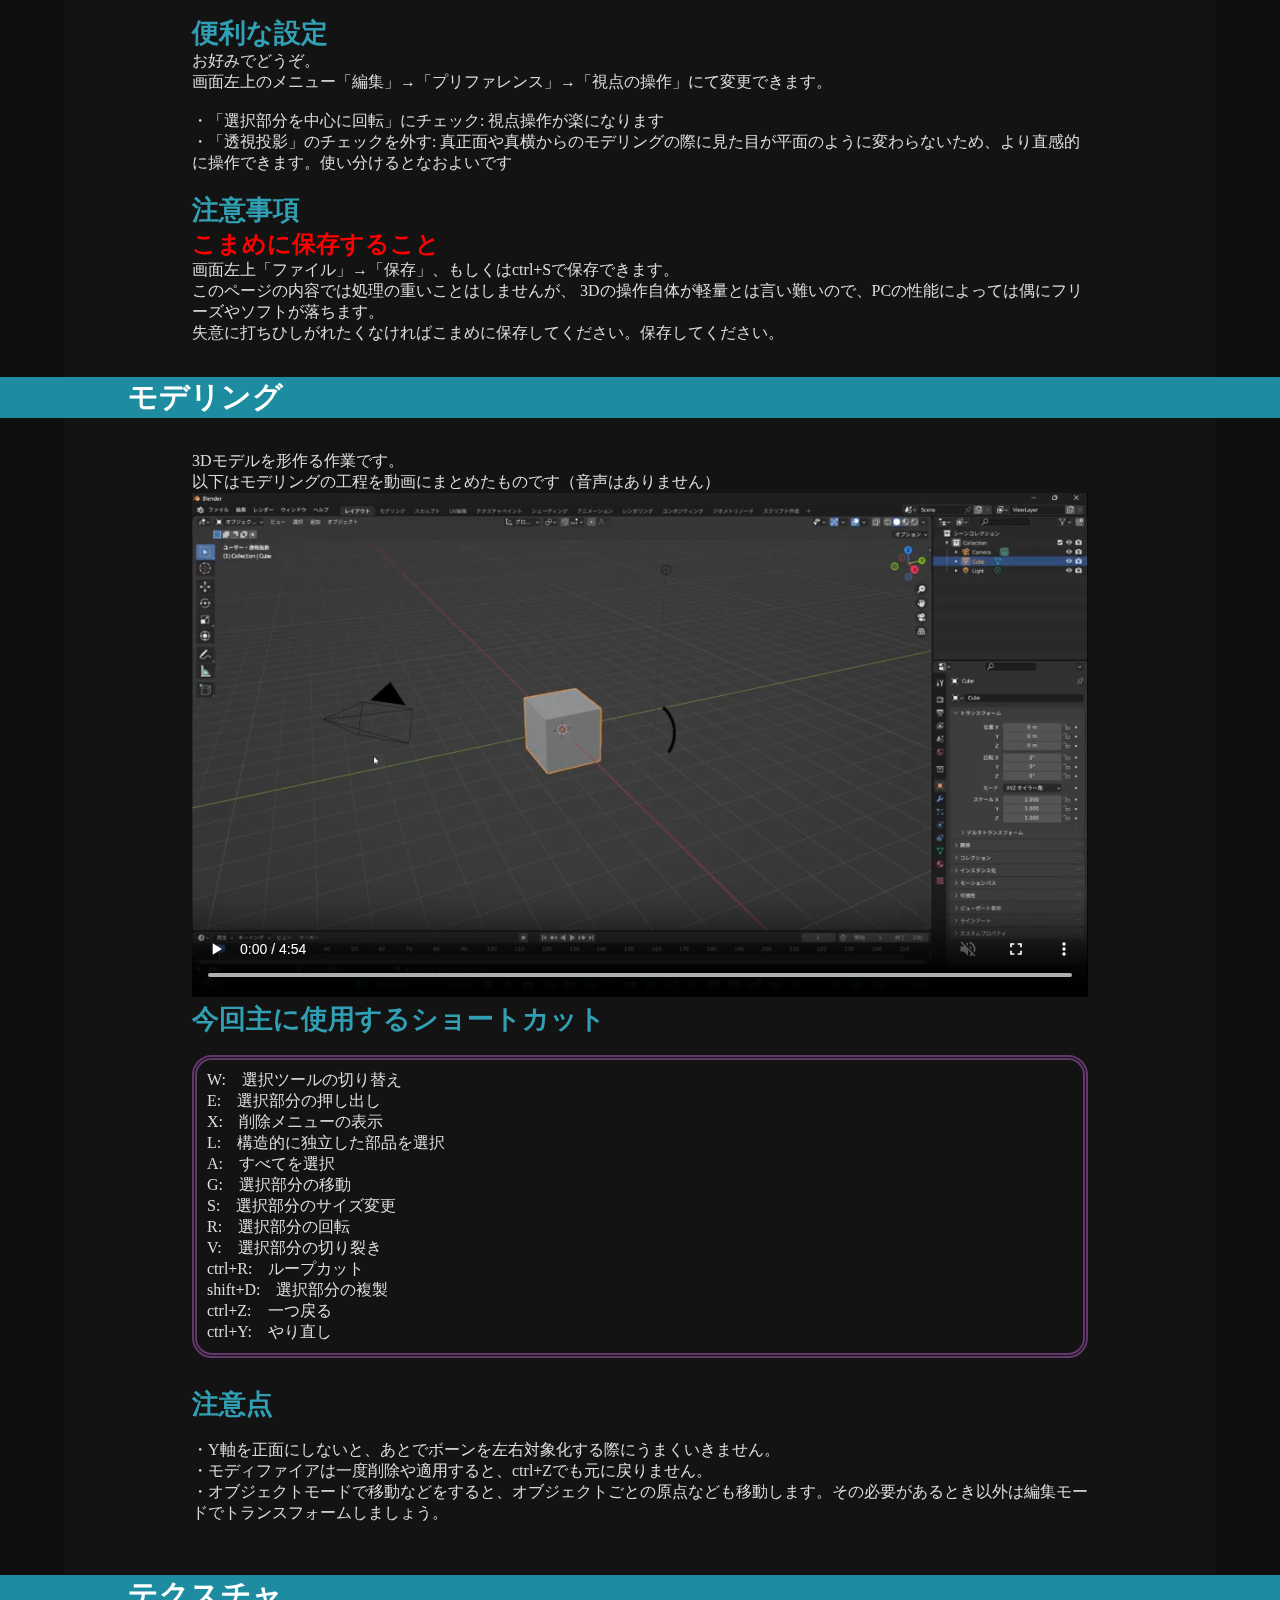
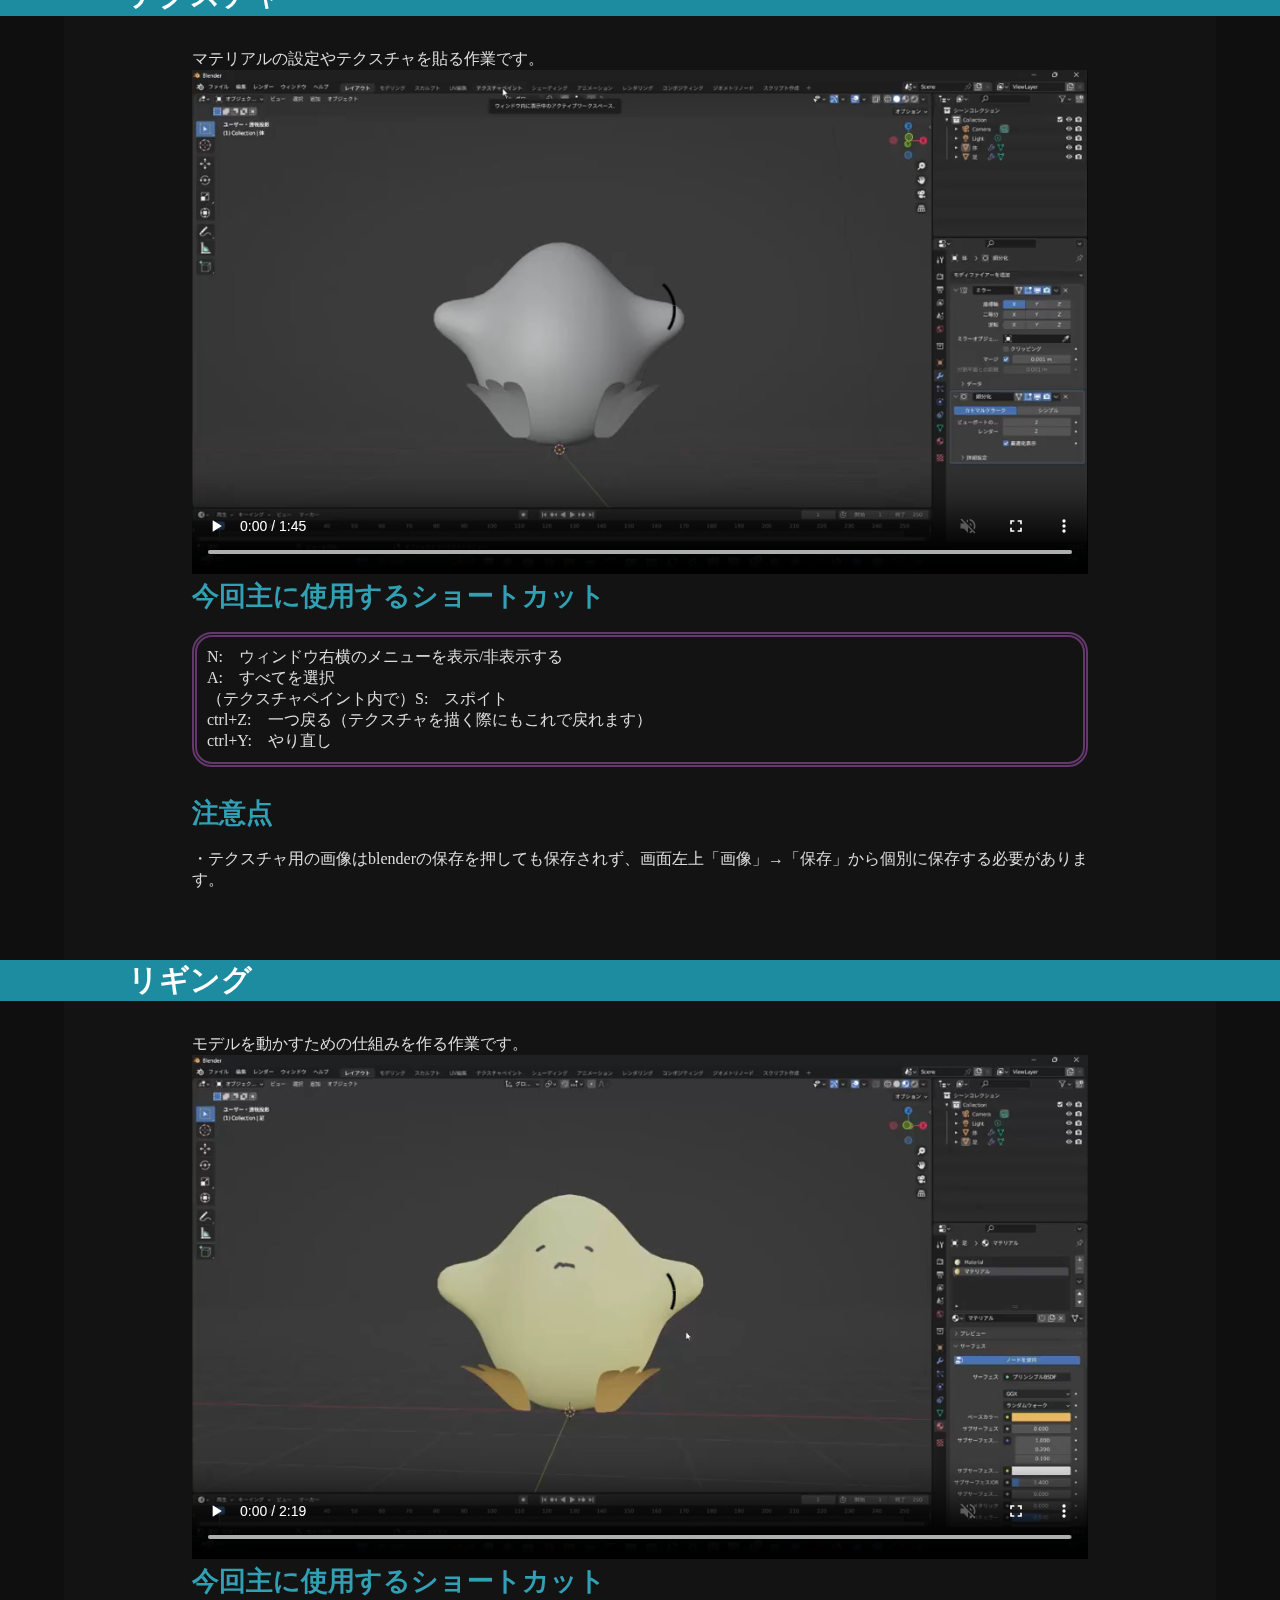
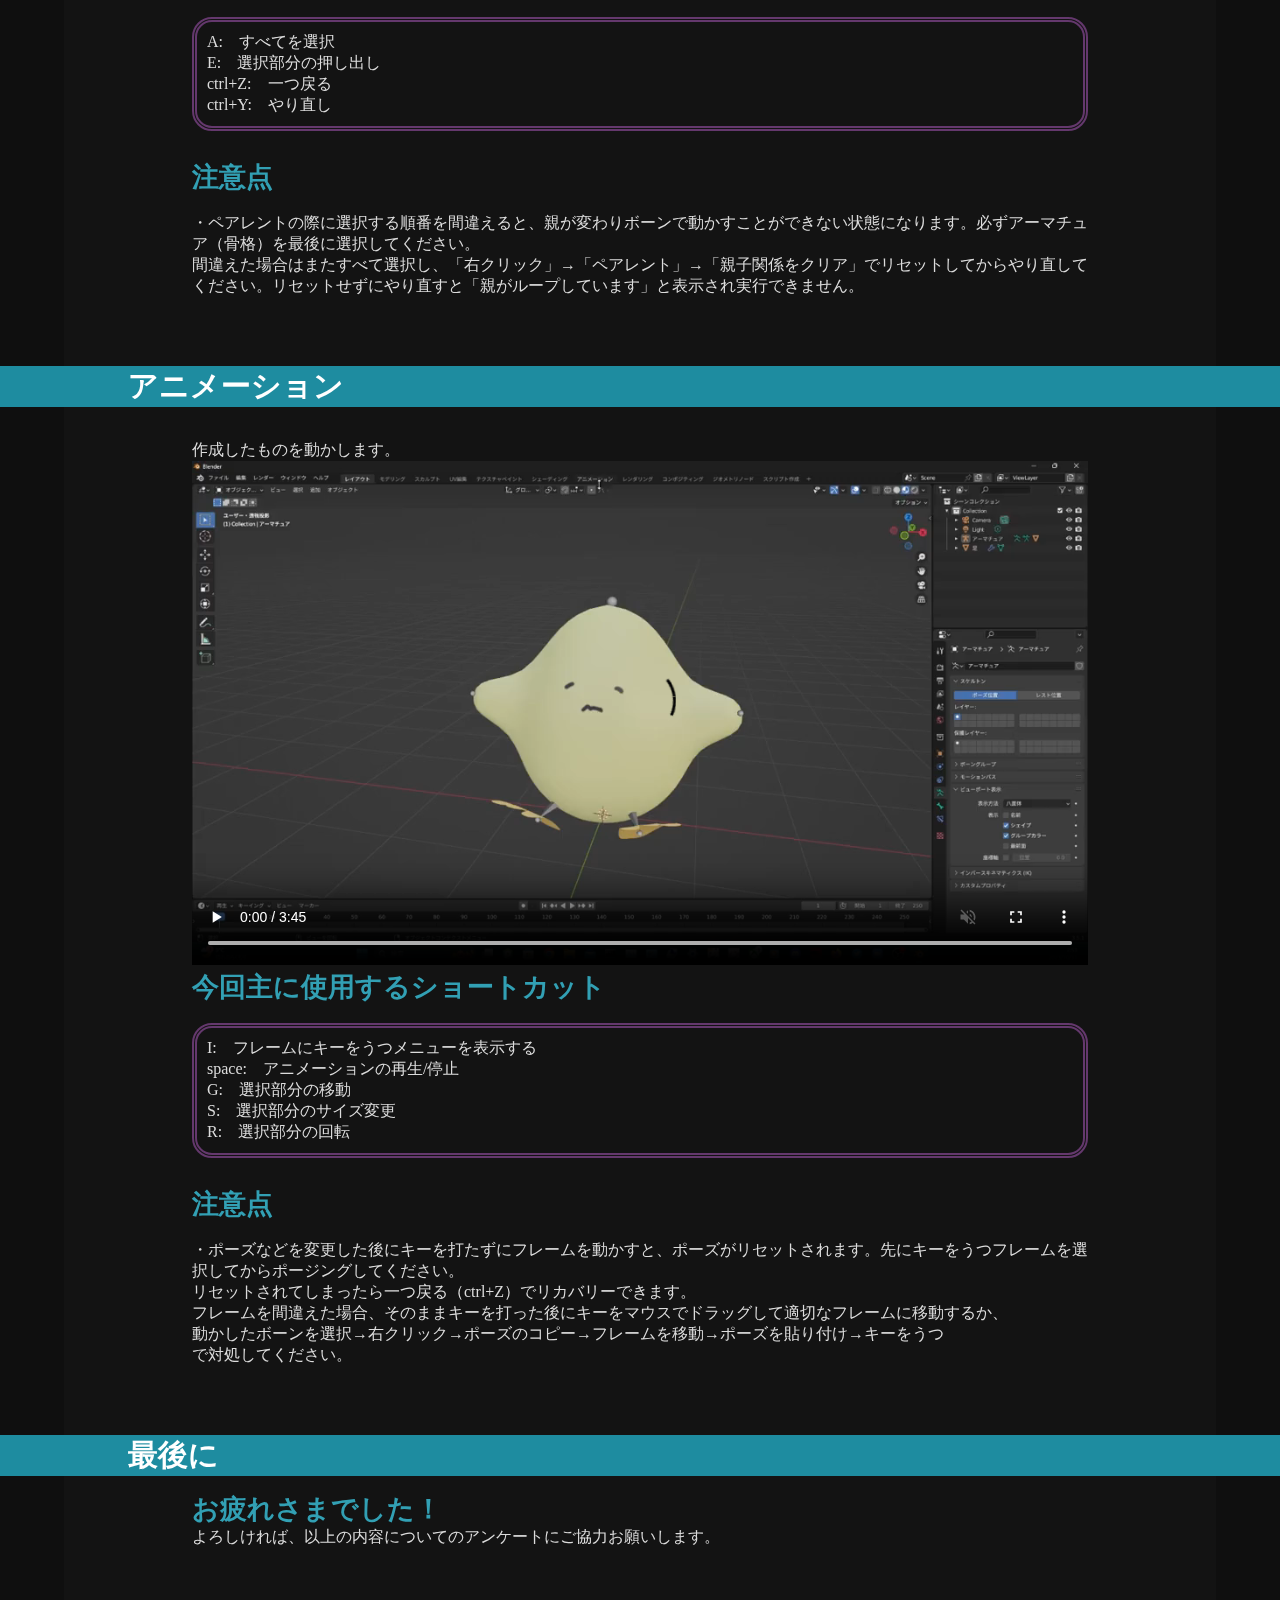
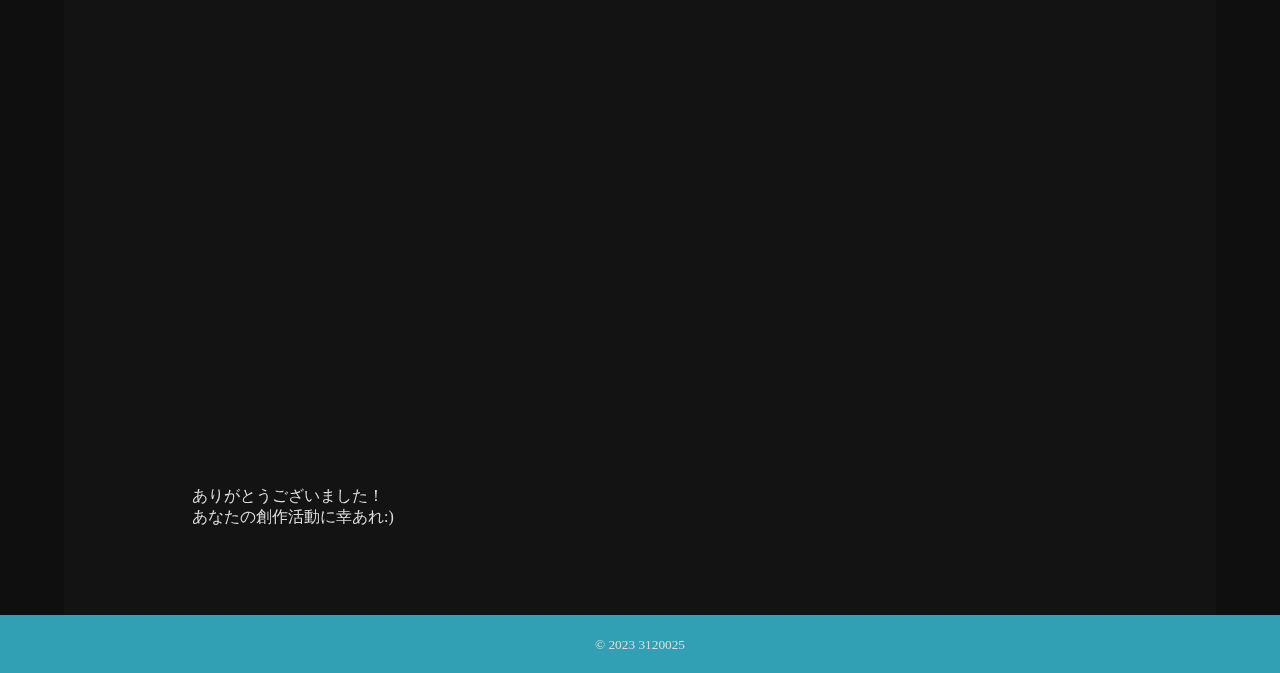
==== commit 400d3fd7: "Update index.html" ====
--- a/index.html
+++ b/index.html
@@ -231,7 +231,7 @@
 		<p>よろしければ、以上の内容についてのアンケートにご協力お願いします。</p>
 		<br>
 		<iframe width="640px" height="480px"
-			src="https://forms.office.com/Pages/ResponsePage.aspx?id=qWO15txntkauWBaZ2Ig18vPWtjLT1cNDq2kGkI5xx_BUN1E3VEExS1ZVNzVRMzhUN1JFM01QVE9XQS4u&embed=true"
+			src="https://forms.office.com/Pages/ResponsePage.aspx?id=qWO15txntkauWBaZ2Ig18vPWtjLT1cNDq2kGkI5xx_BUOU9LQlBFODJRREY2WFlKMEsySVY1VkxOQS4u"
 			frameborder="0" marginwidth="0" marginheight="0" style="border: none; max-width:100%; max-height:100vh"
 			allowfullscreen webkitallowfullscreen mozallowfullscreen msallowfullscreen> </iframe>
 		<br><br><br>
@@ -245,4 +245,4 @@
 	</footer>
 </body>
 
-</html>+</html>
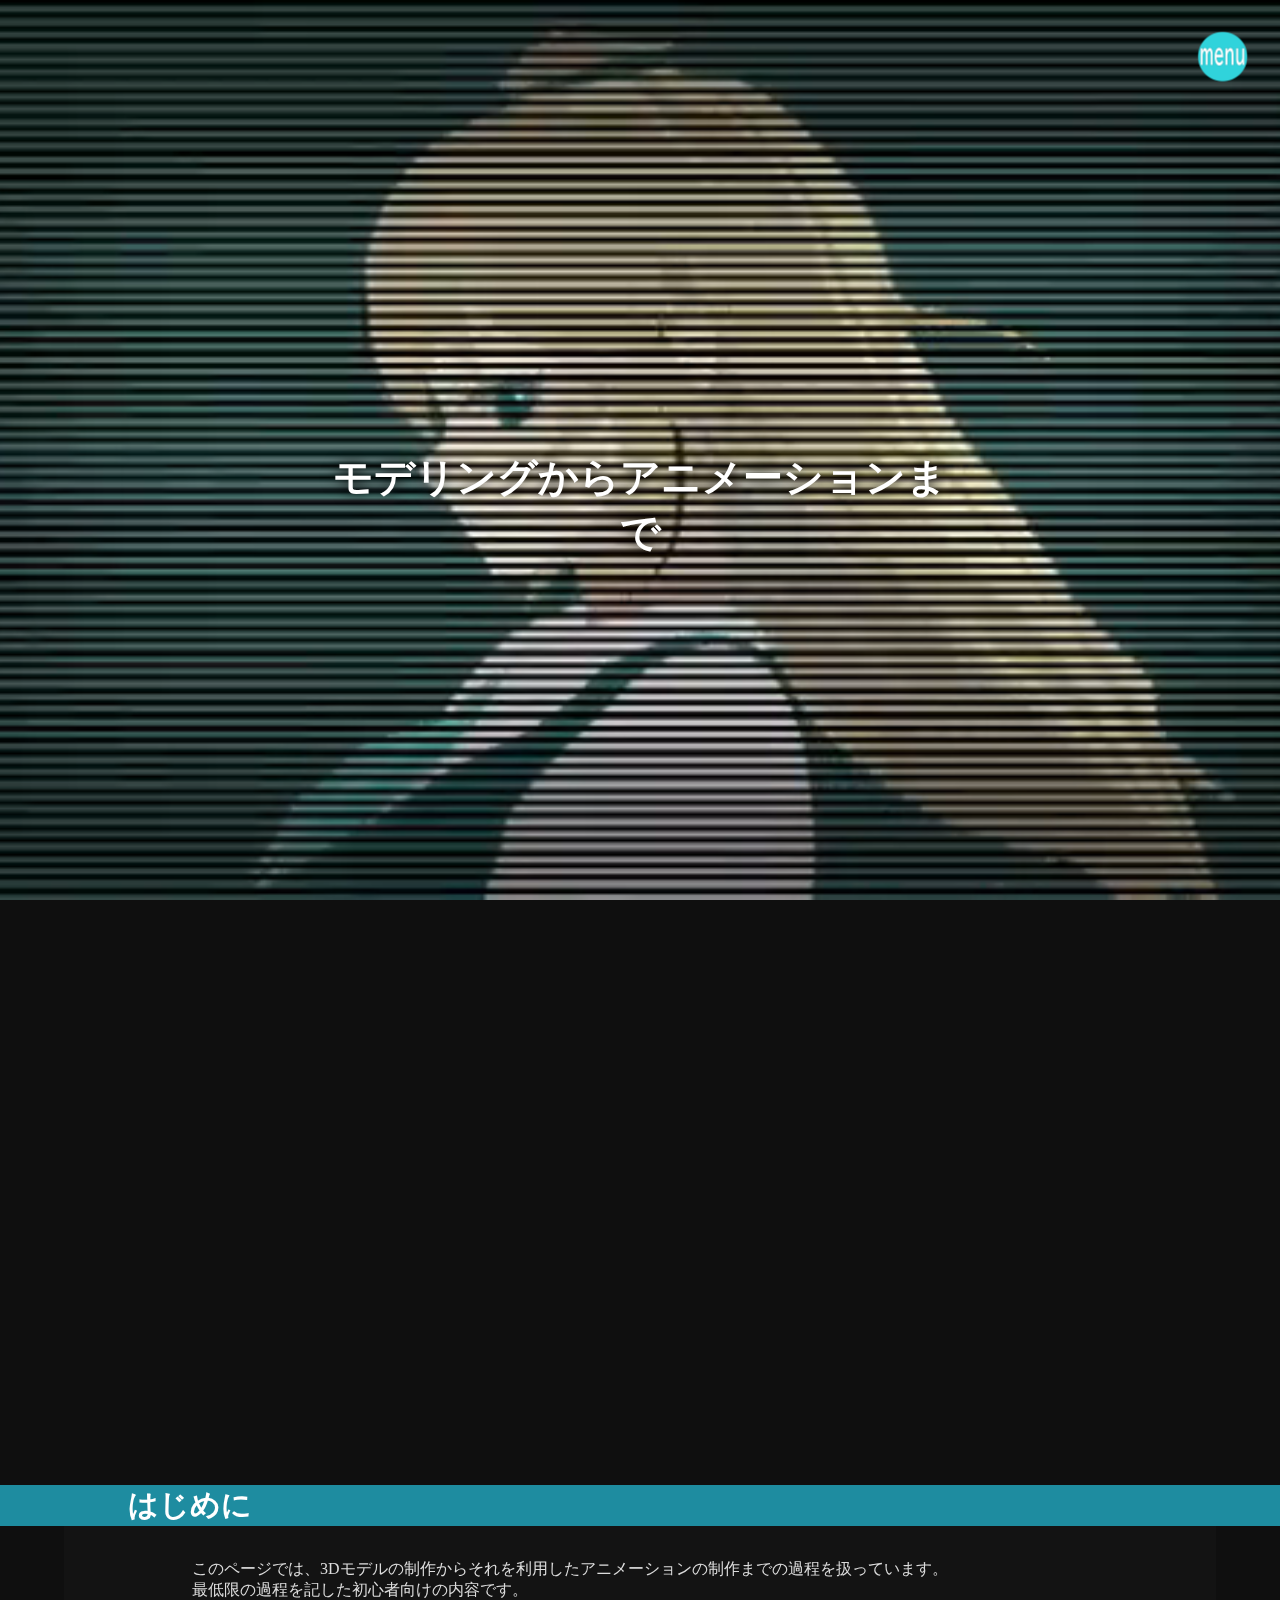
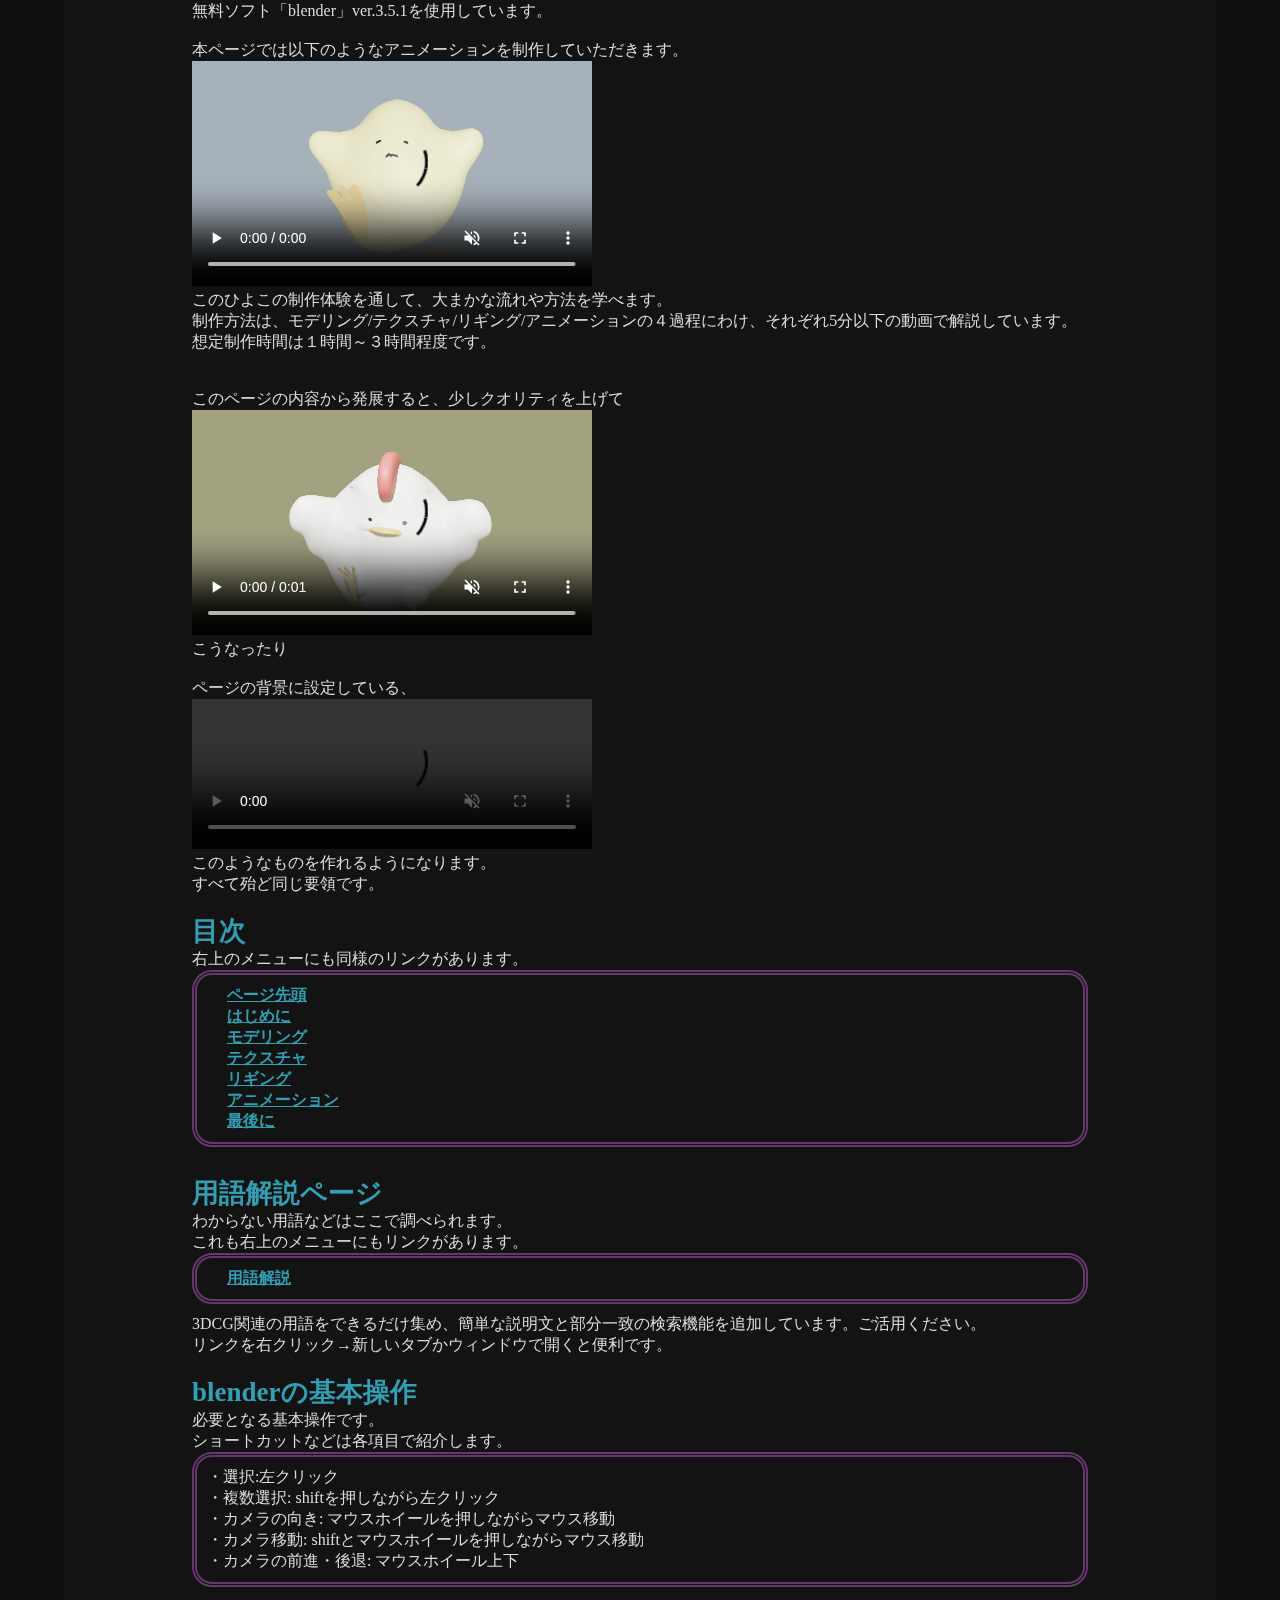
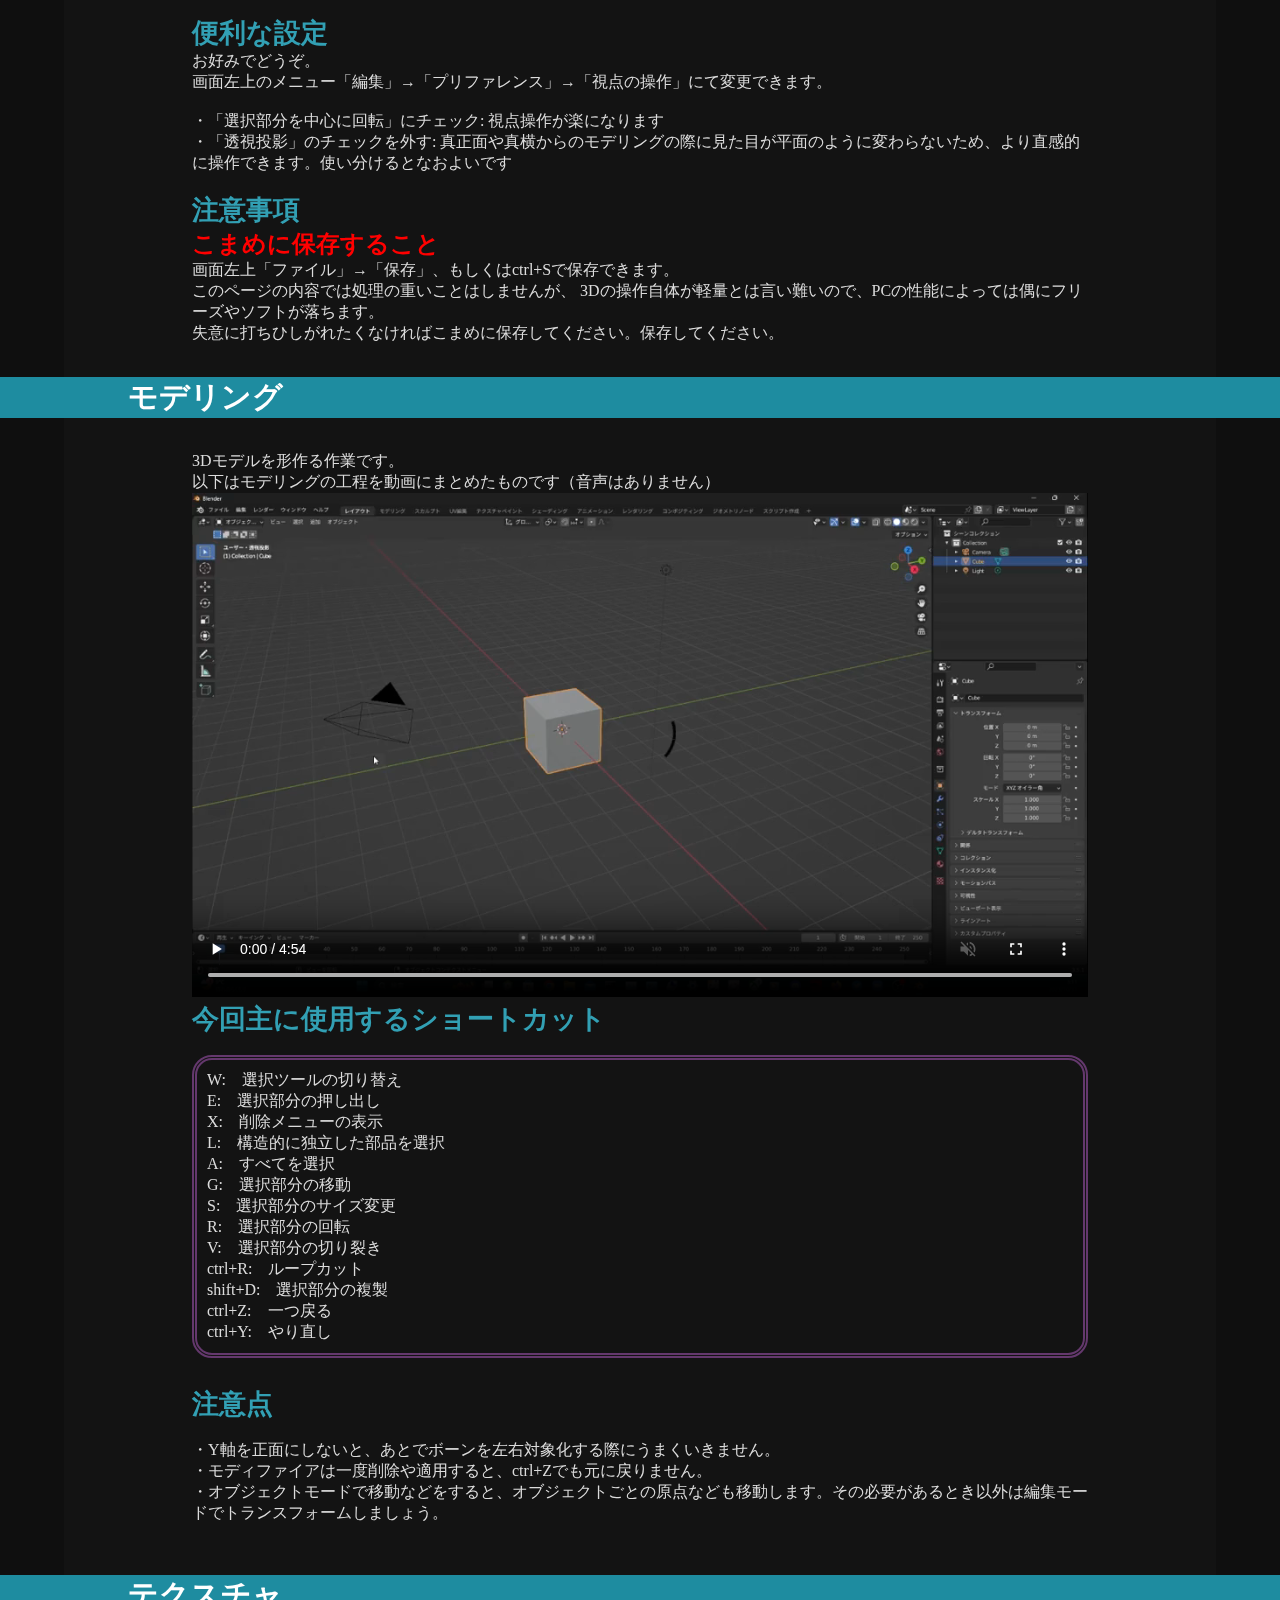
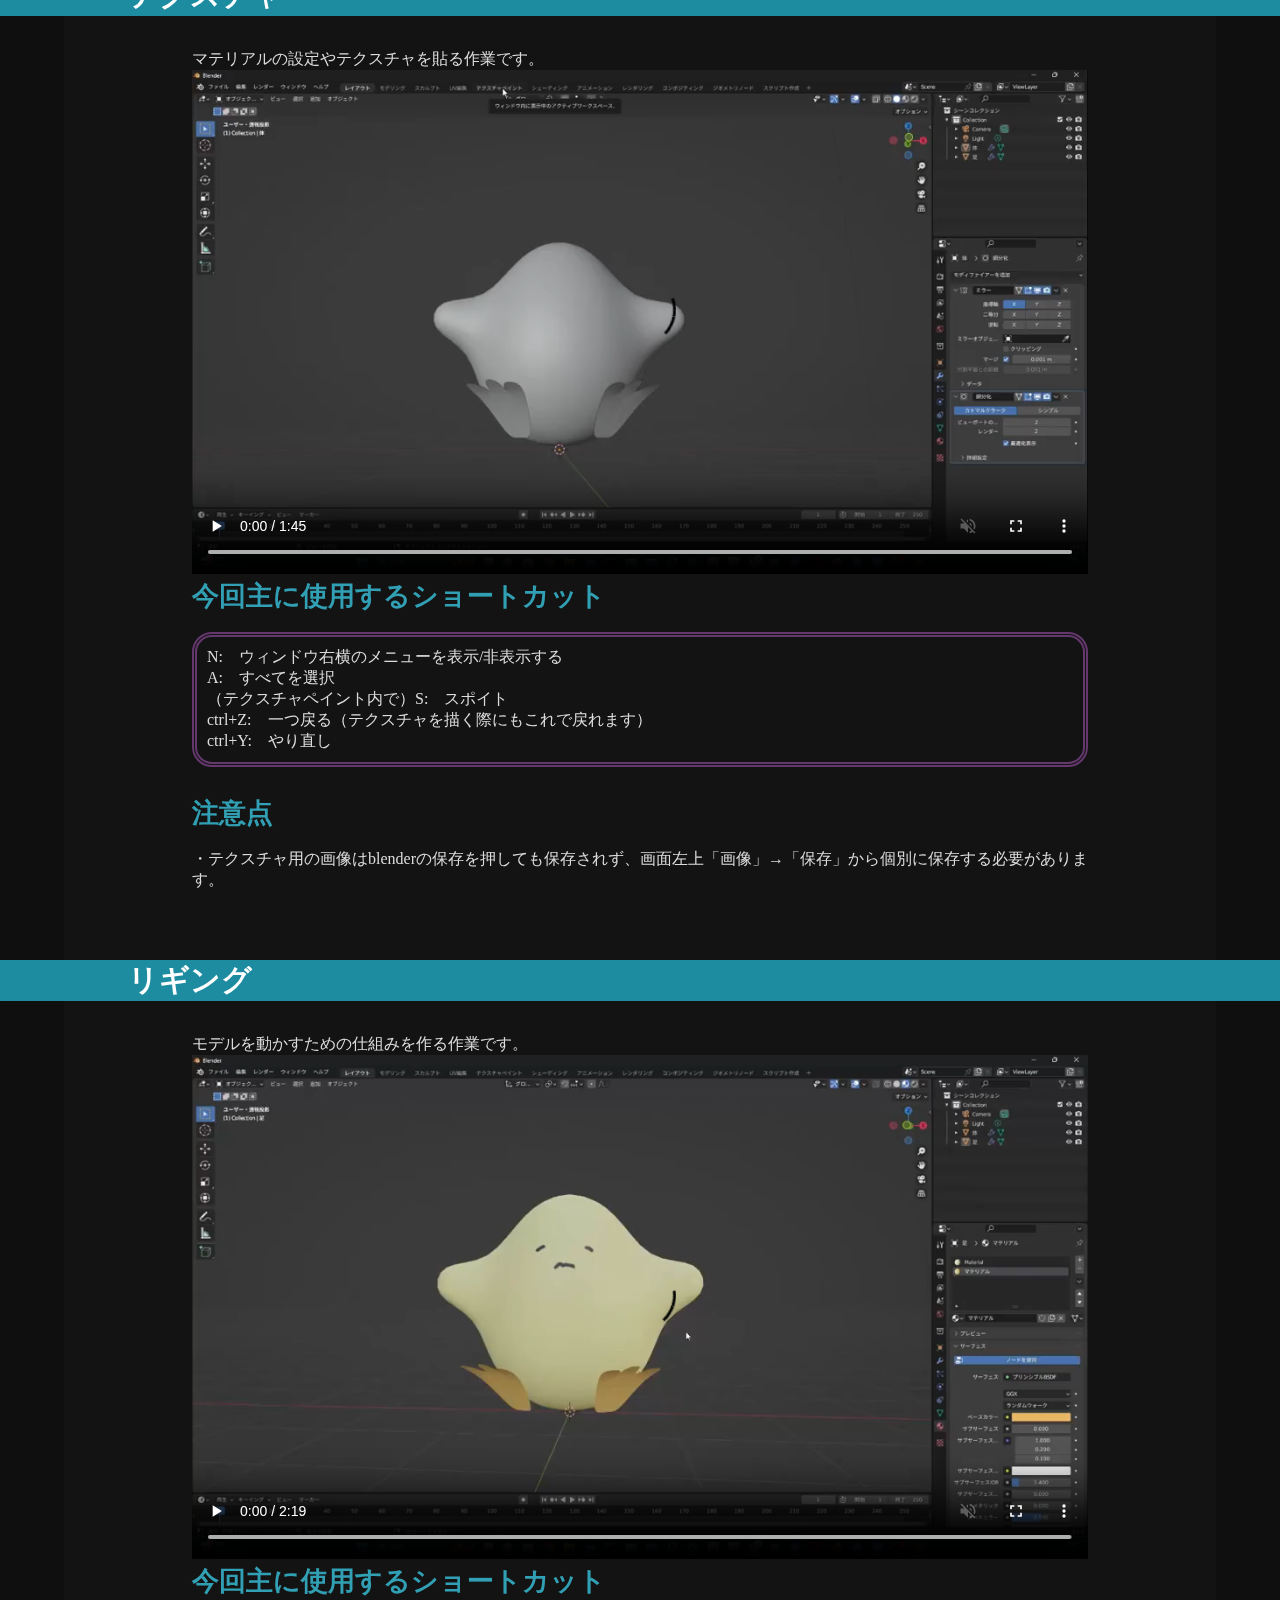
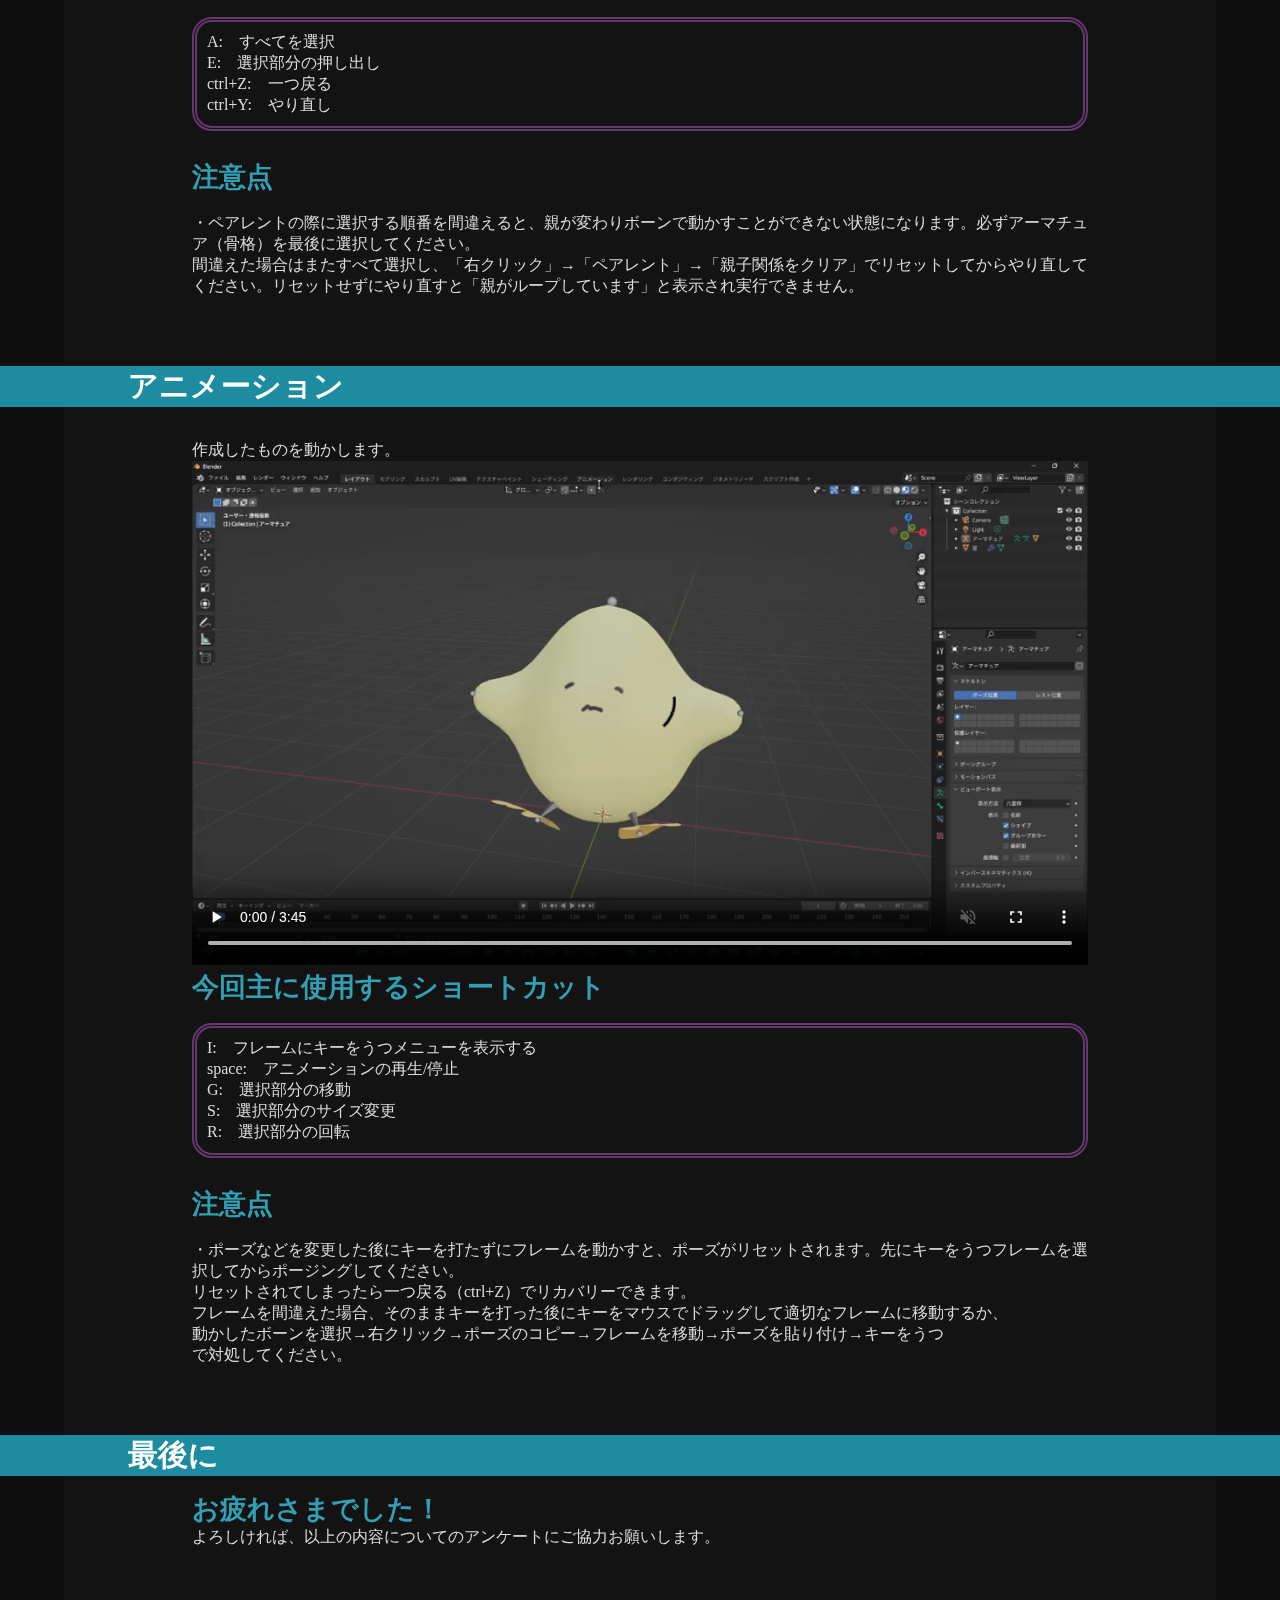
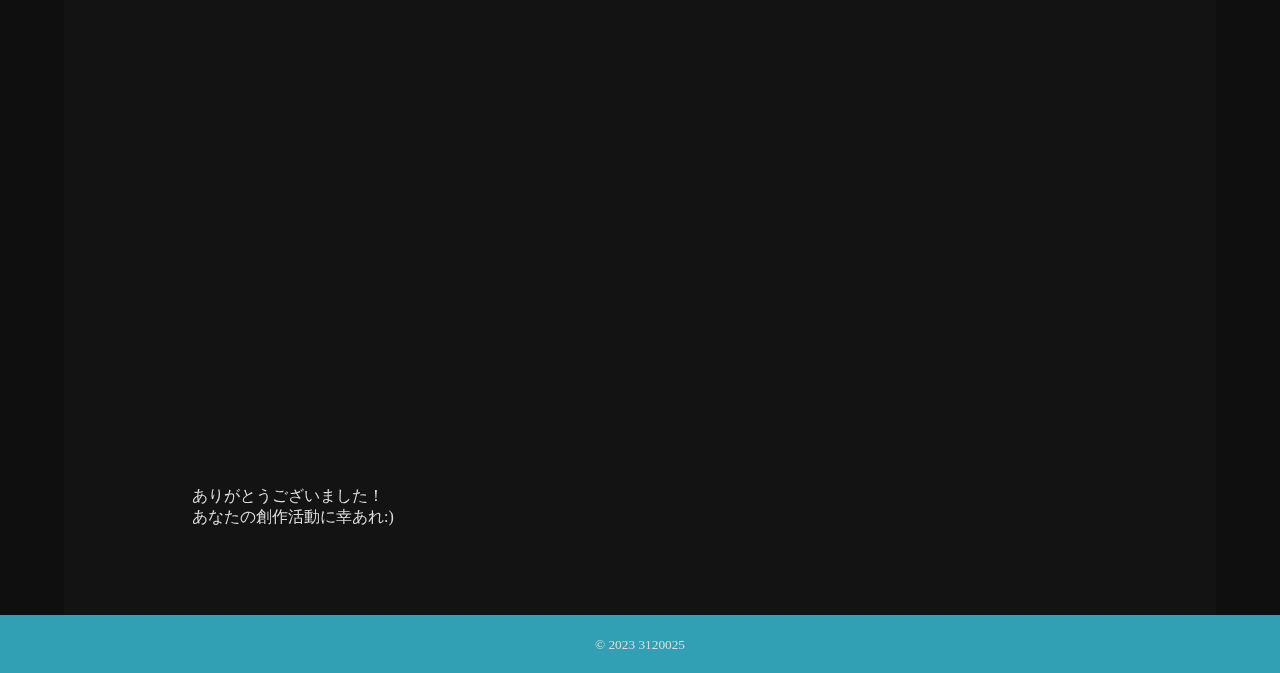
==== commit 6594a858: "Update index.html" ====
--- a/index.html
+++ b/index.html
@@ -231,7 +231,7 @@
 		<p>よろしければ、以上の内容についてのアンケートにご協力お願いします。</p>
 		<br>
 		<iframe width="640px" height="480px"
-			src="https://forms.office.com/Pages/ResponsePage.aspx?id=qWO15txntkauWBaZ2Ig18vPWtjLT1cNDq2kGkI5xx_BUOU9LQlBFODJRREY2WFlKMEsySVY1VkxOQS4u"
+			src="https://forms.office.com/r/2gaCtnLnCD"
 			frameborder="0" marginwidth="0" marginheight="0" style="border: none; max-width:100%; max-height:100vh"
 			allowfullscreen webkitallowfullscreen mozallowfullscreen msallowfullscreen> </iframe>
 		<br><br><br>
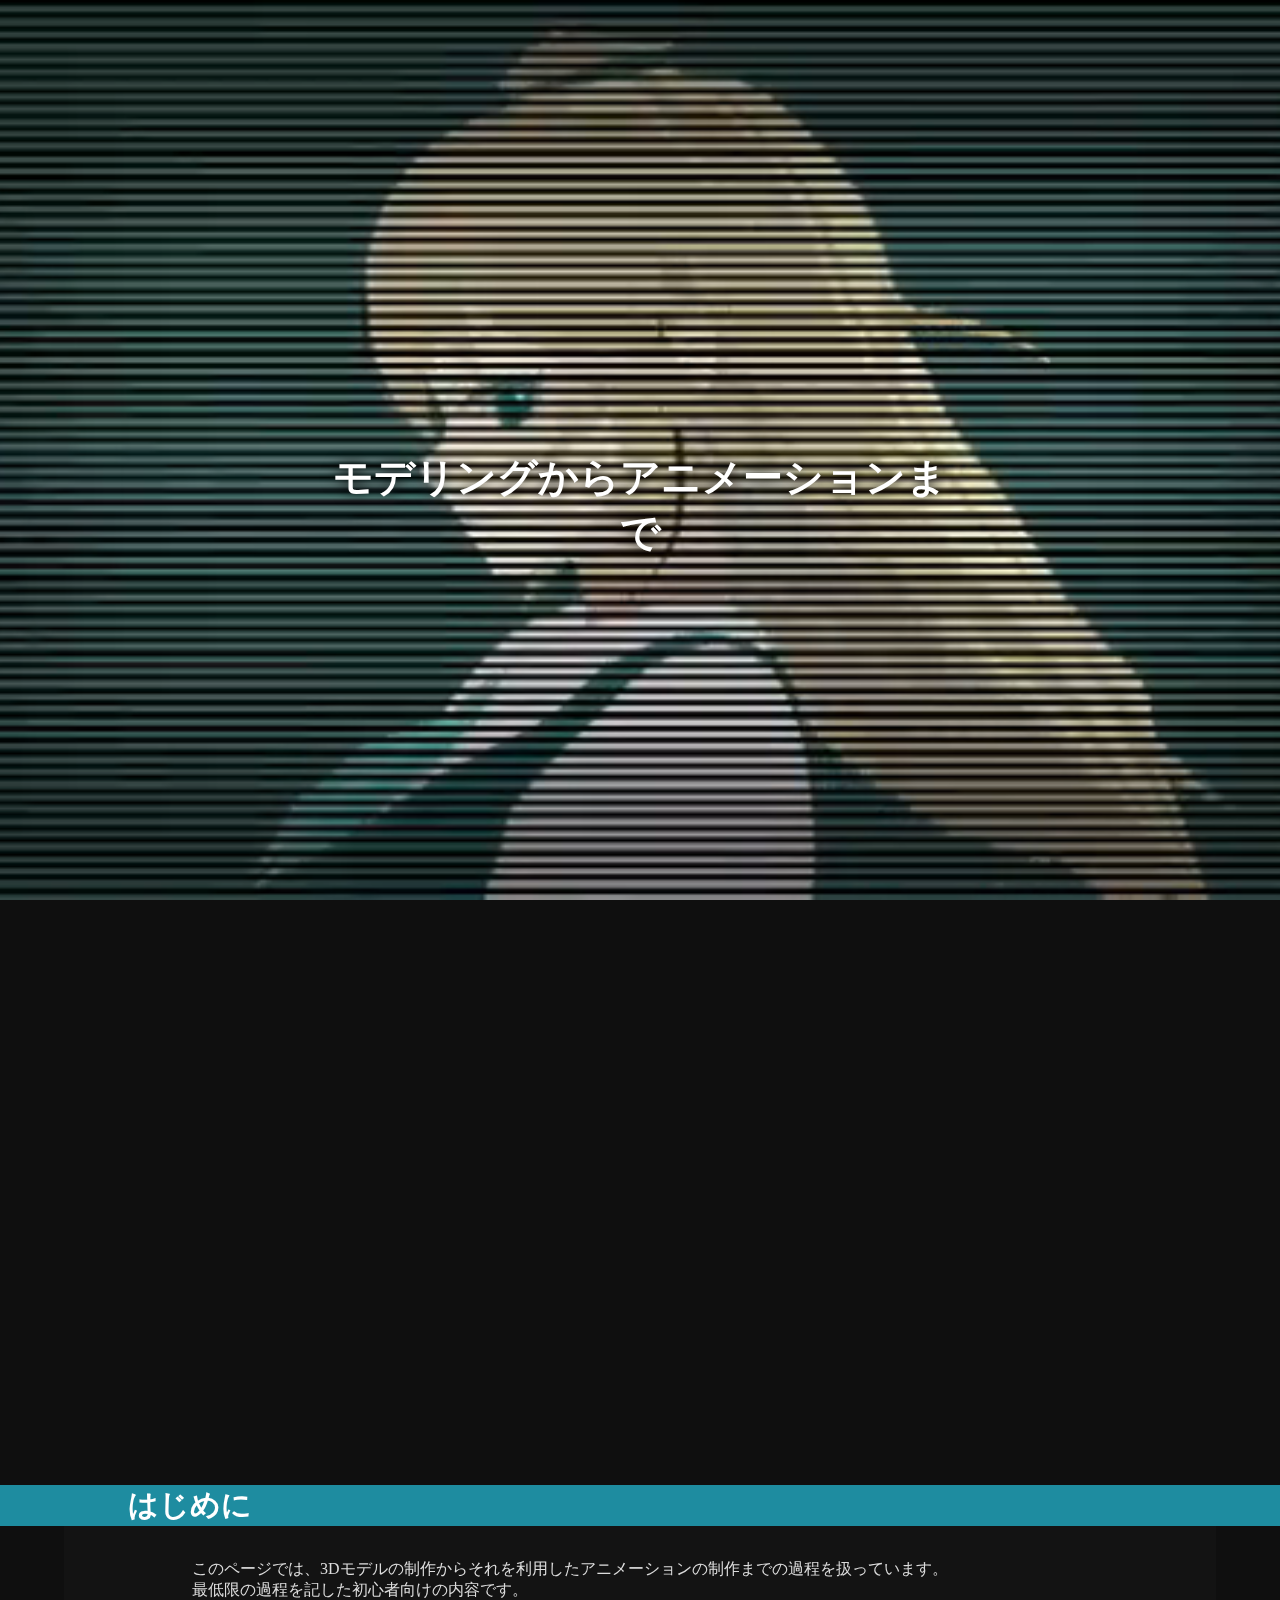
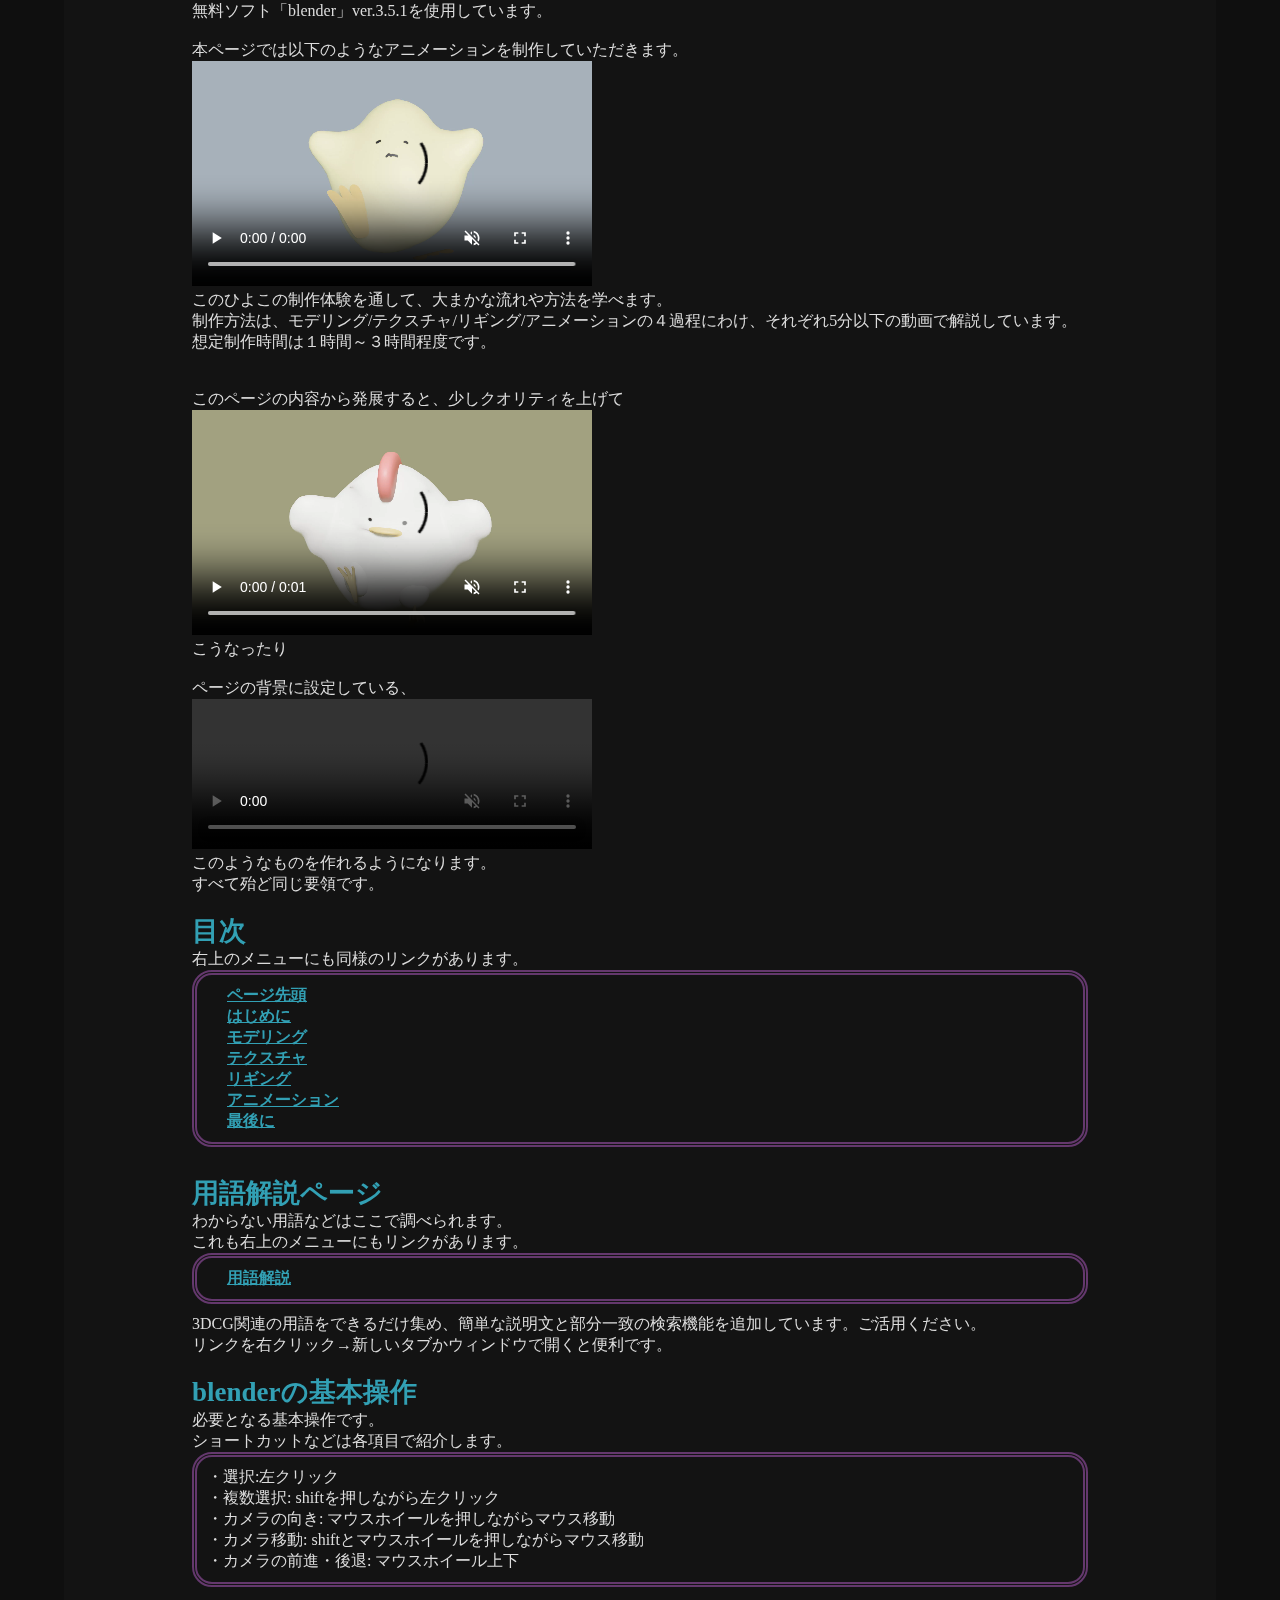
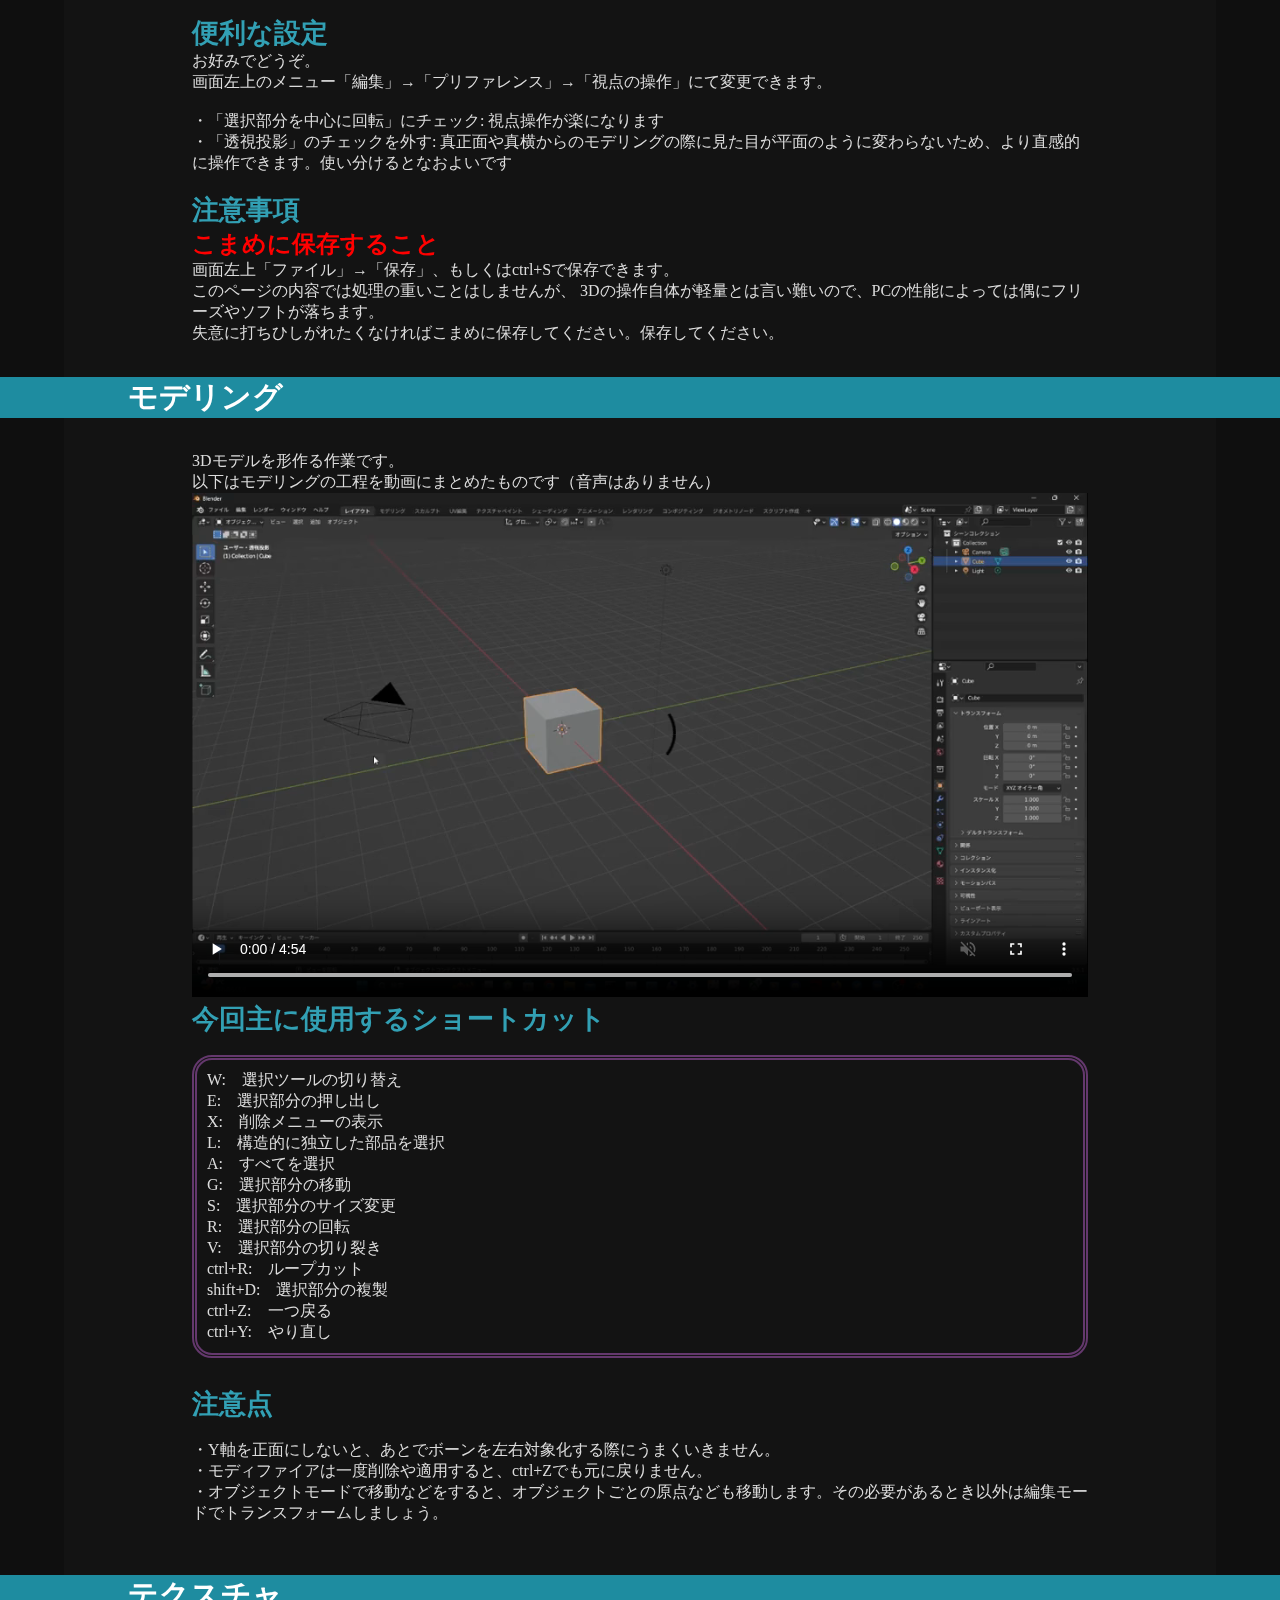
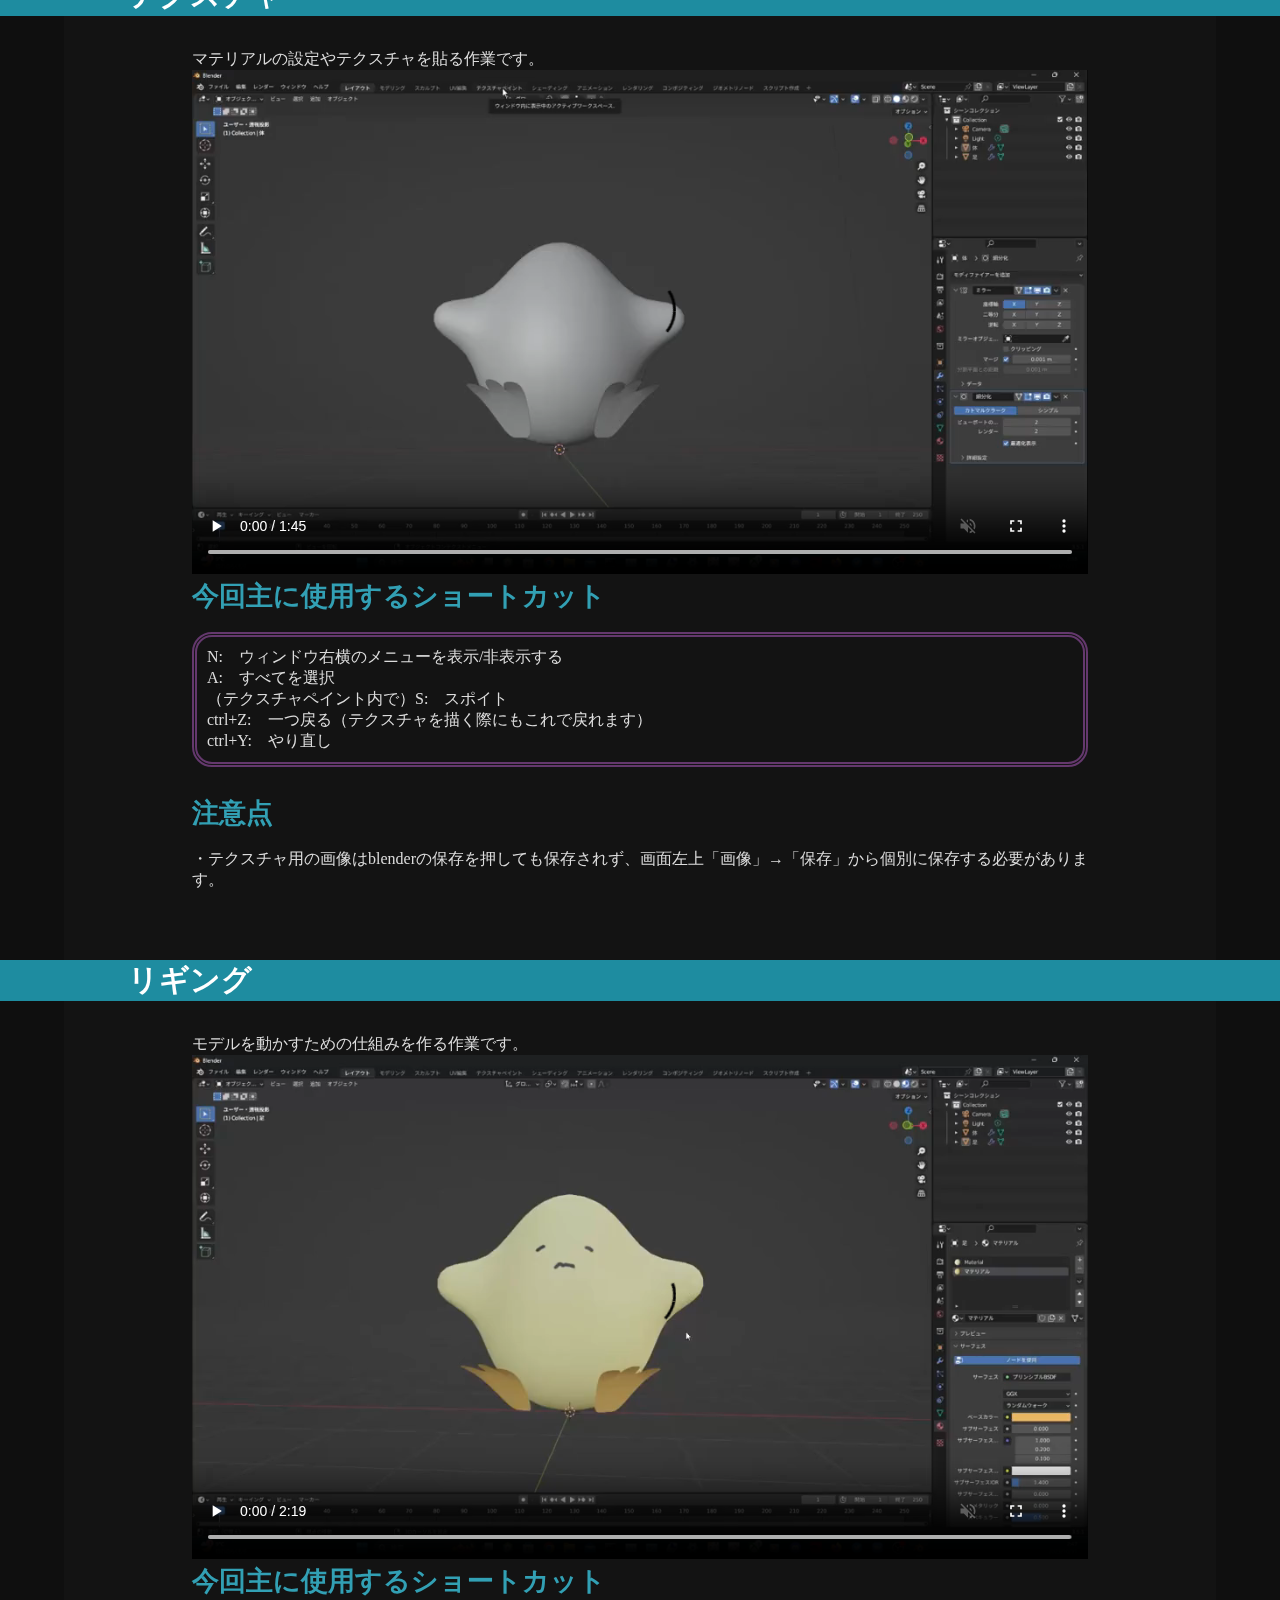
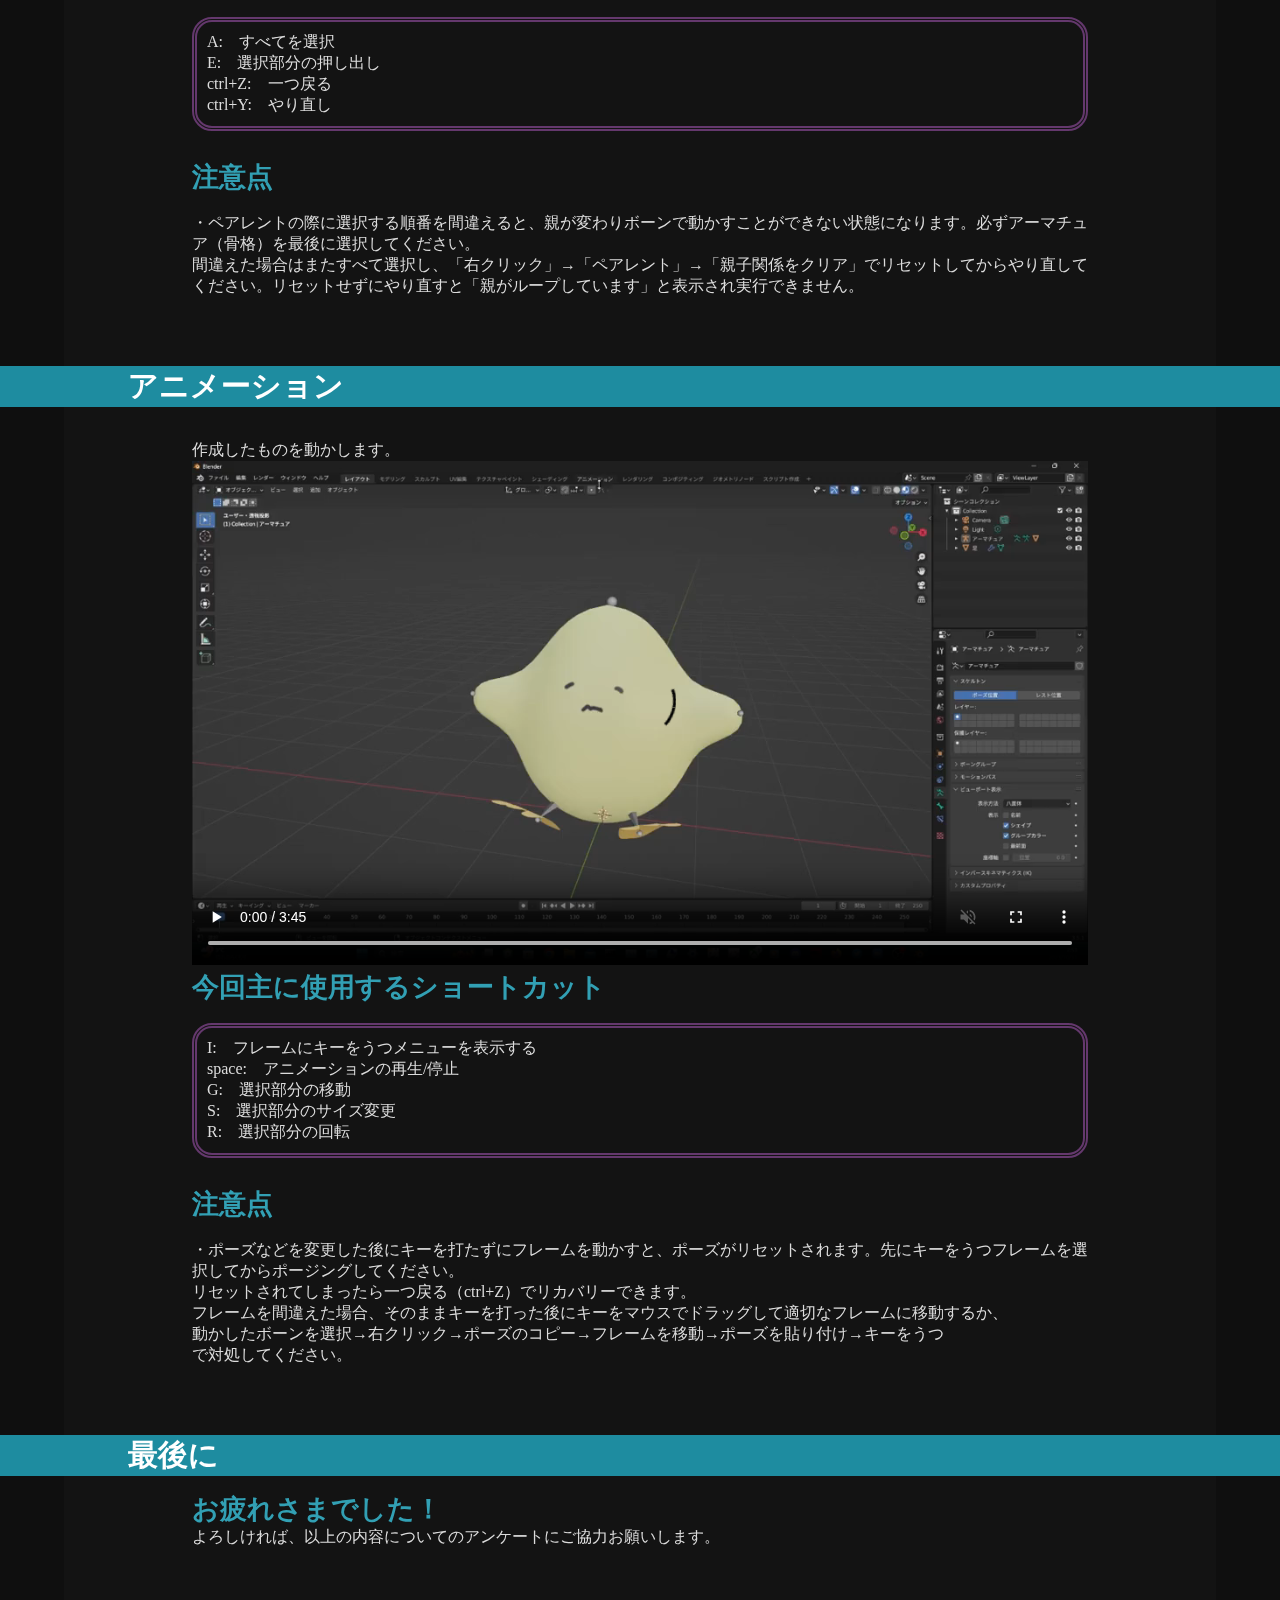
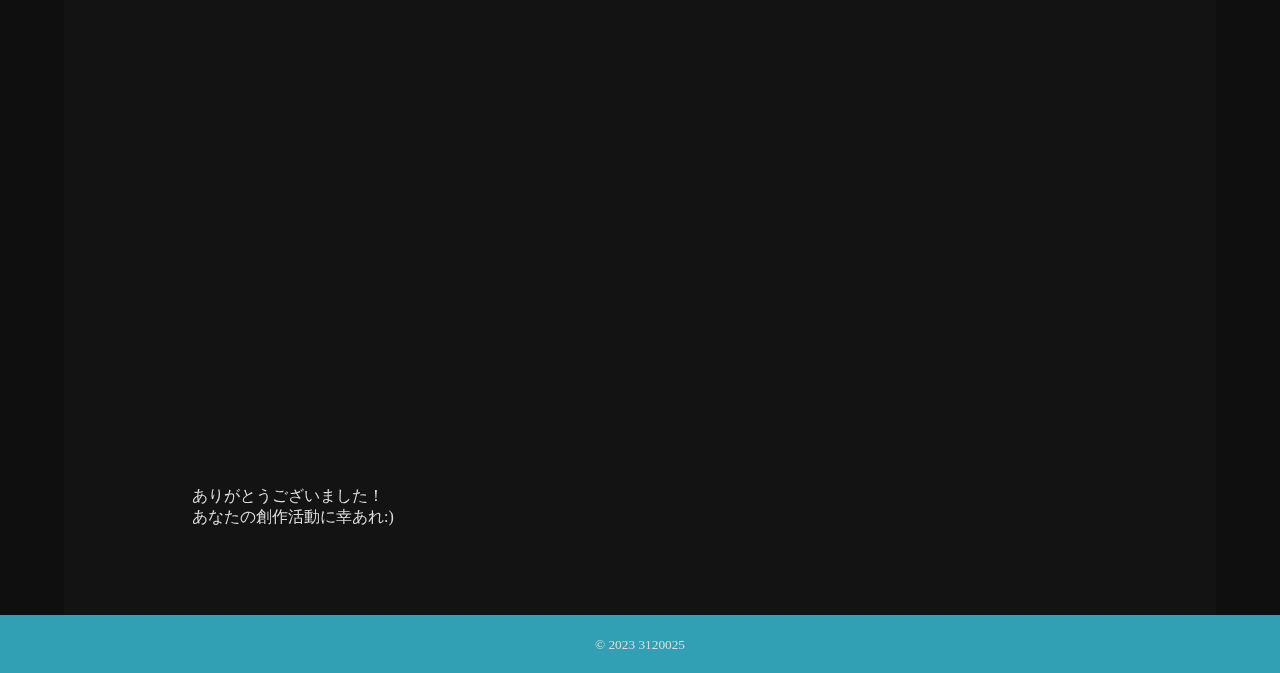
==== commit f3deff34: "Update index.html" ====
--- a/index.html
+++ b/index.html
@@ -23,7 +23,7 @@
 				<li><a href="#rigging">リギング</a></li>
 				<li><a href="#animation">アニメーション</a></li>
 				<li><a href="#last">最後に</a></li>
-				<li><a href="/Library.html">用語解説</a></li>
+				<li><a href="/sotukenn/Library.html">用語解説</a></li>
 			</ul>
 		</div>
 	</div>
@@ -88,7 +88,7 @@
 		<p>これも右上のメニューにもリンクがあります。</p>
 		<div id="line">
 			<ol>
-				<li><a href="/Library.html">用語解説</a></li>
+				<li><a href="Library.html">用語解説</a></li>
 			</ol>
 		</div>
 		<p>3DCG関連の用語をできるだけ集め、簡単な説明文と部分一致の検索機能を追加しています。ご活用ください。</p>
--- a/css/style.css
+++ b/css/style.css
@@ -263,7 +263,7 @@
 /* menu toggle */
 .cp_offcm01 #cp_toggle01~label {
     /*チェックボックスの動き、色*/
-    background-image: url("/image/menu.png");
+    background-image: url("https://github.com/r7740058/sotukenn/blob/main/image/menu.png?raw=true");
     background-size: 100%;
     background-repeat: no-repeat;
     position: fixed;
@@ -314,4 +314,4 @@
         width: 90%;
     }
 
-}+}
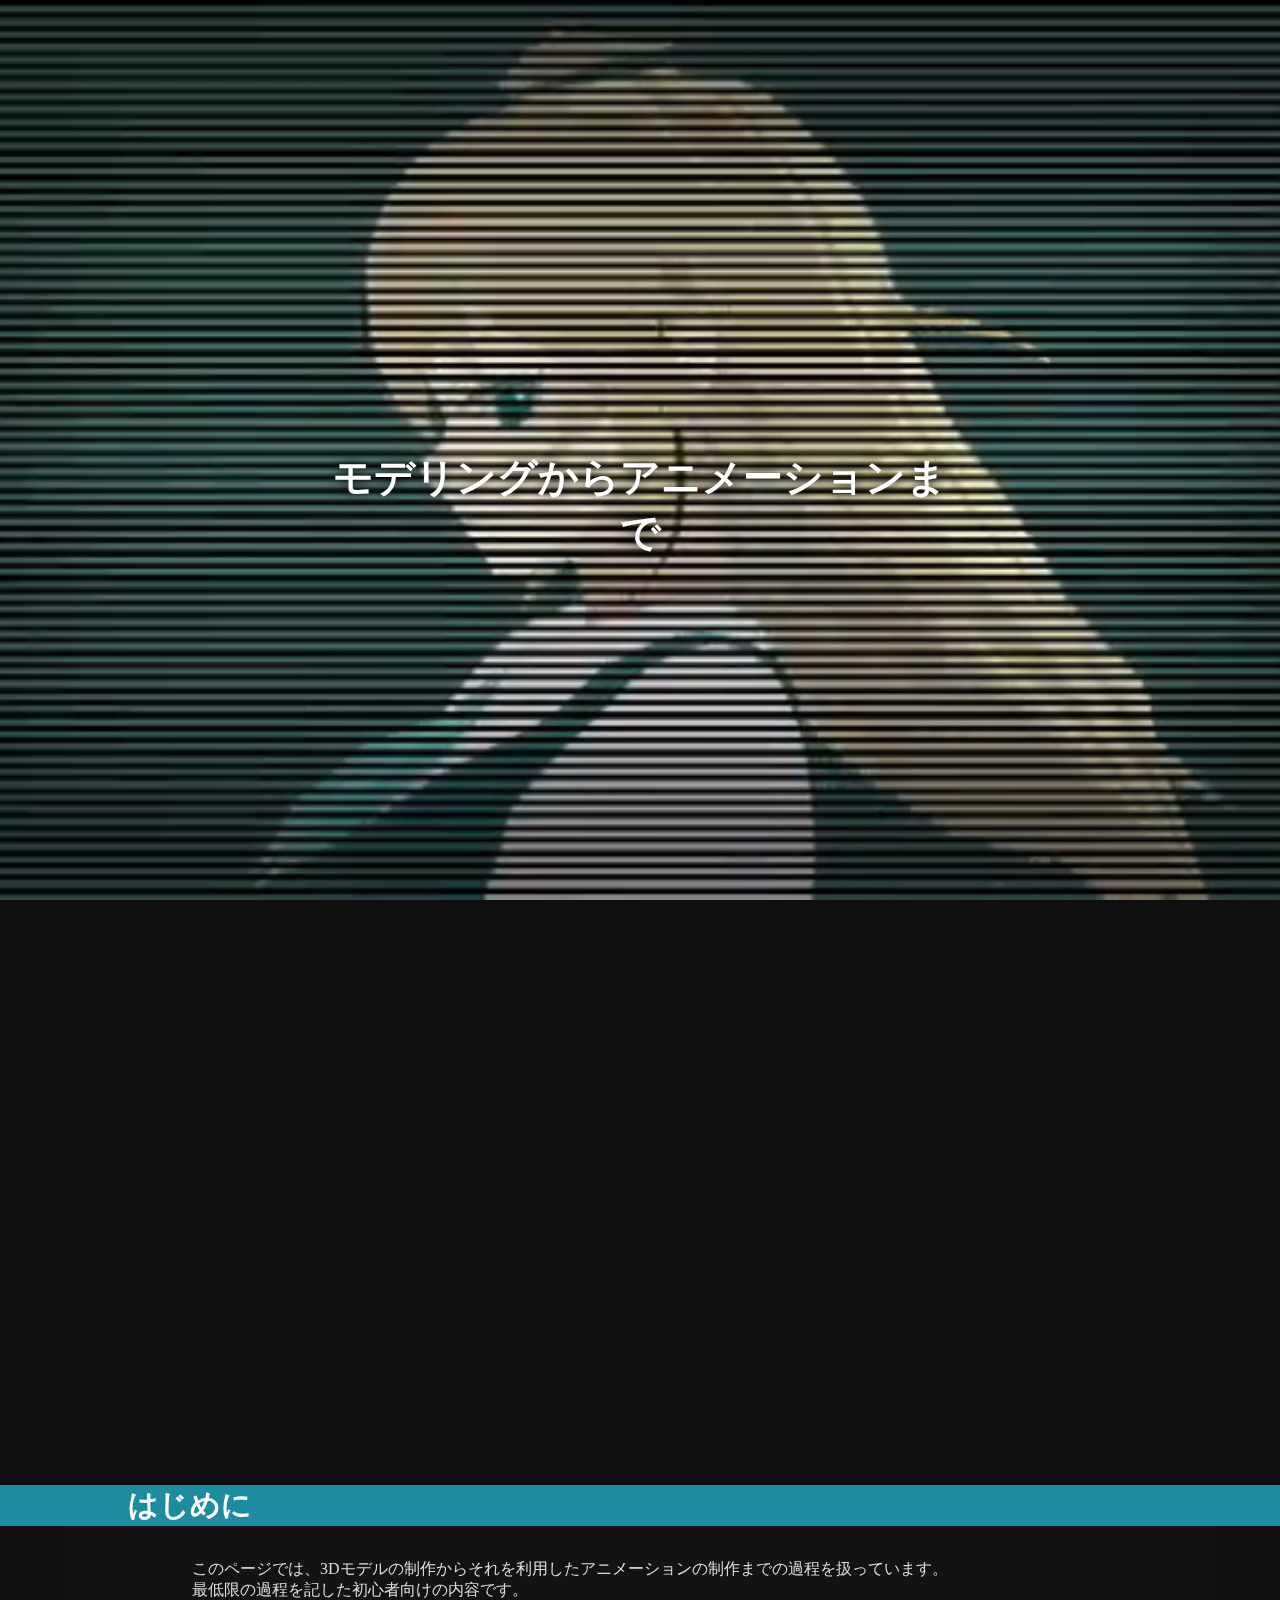
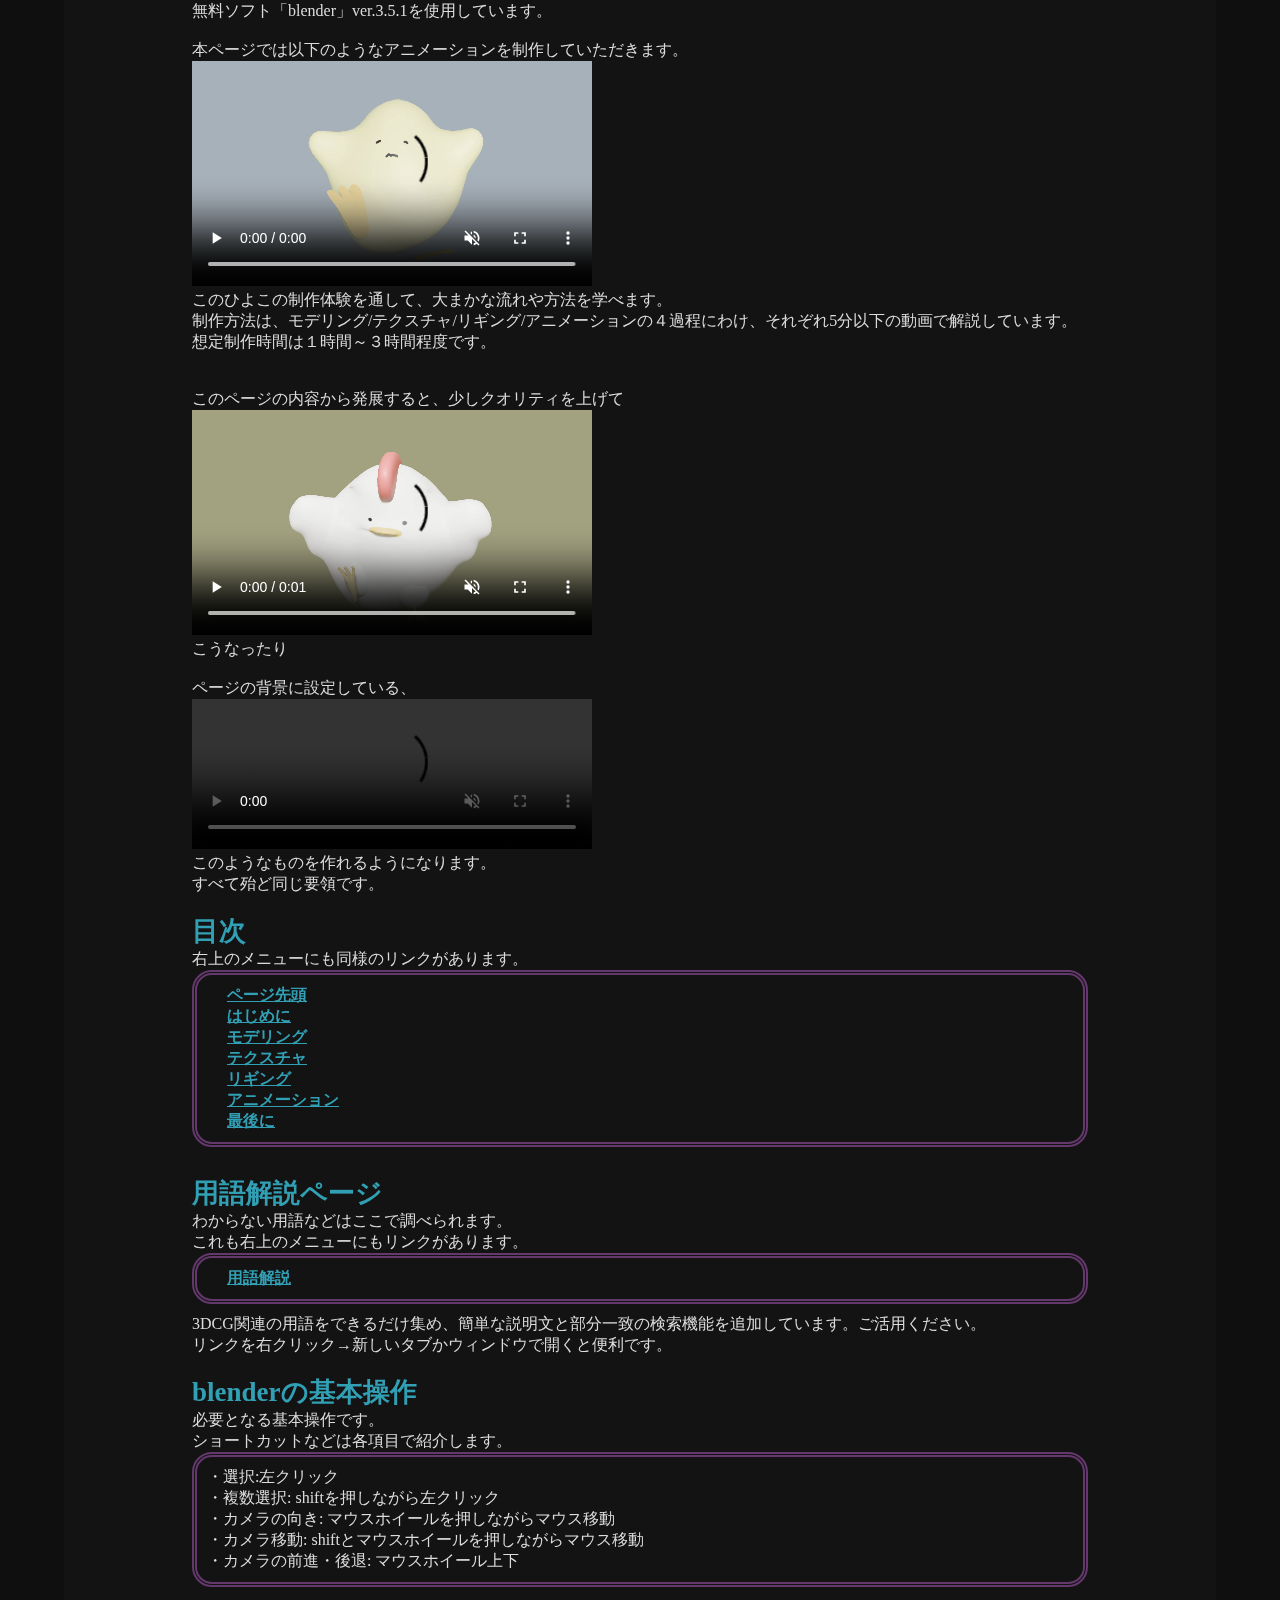
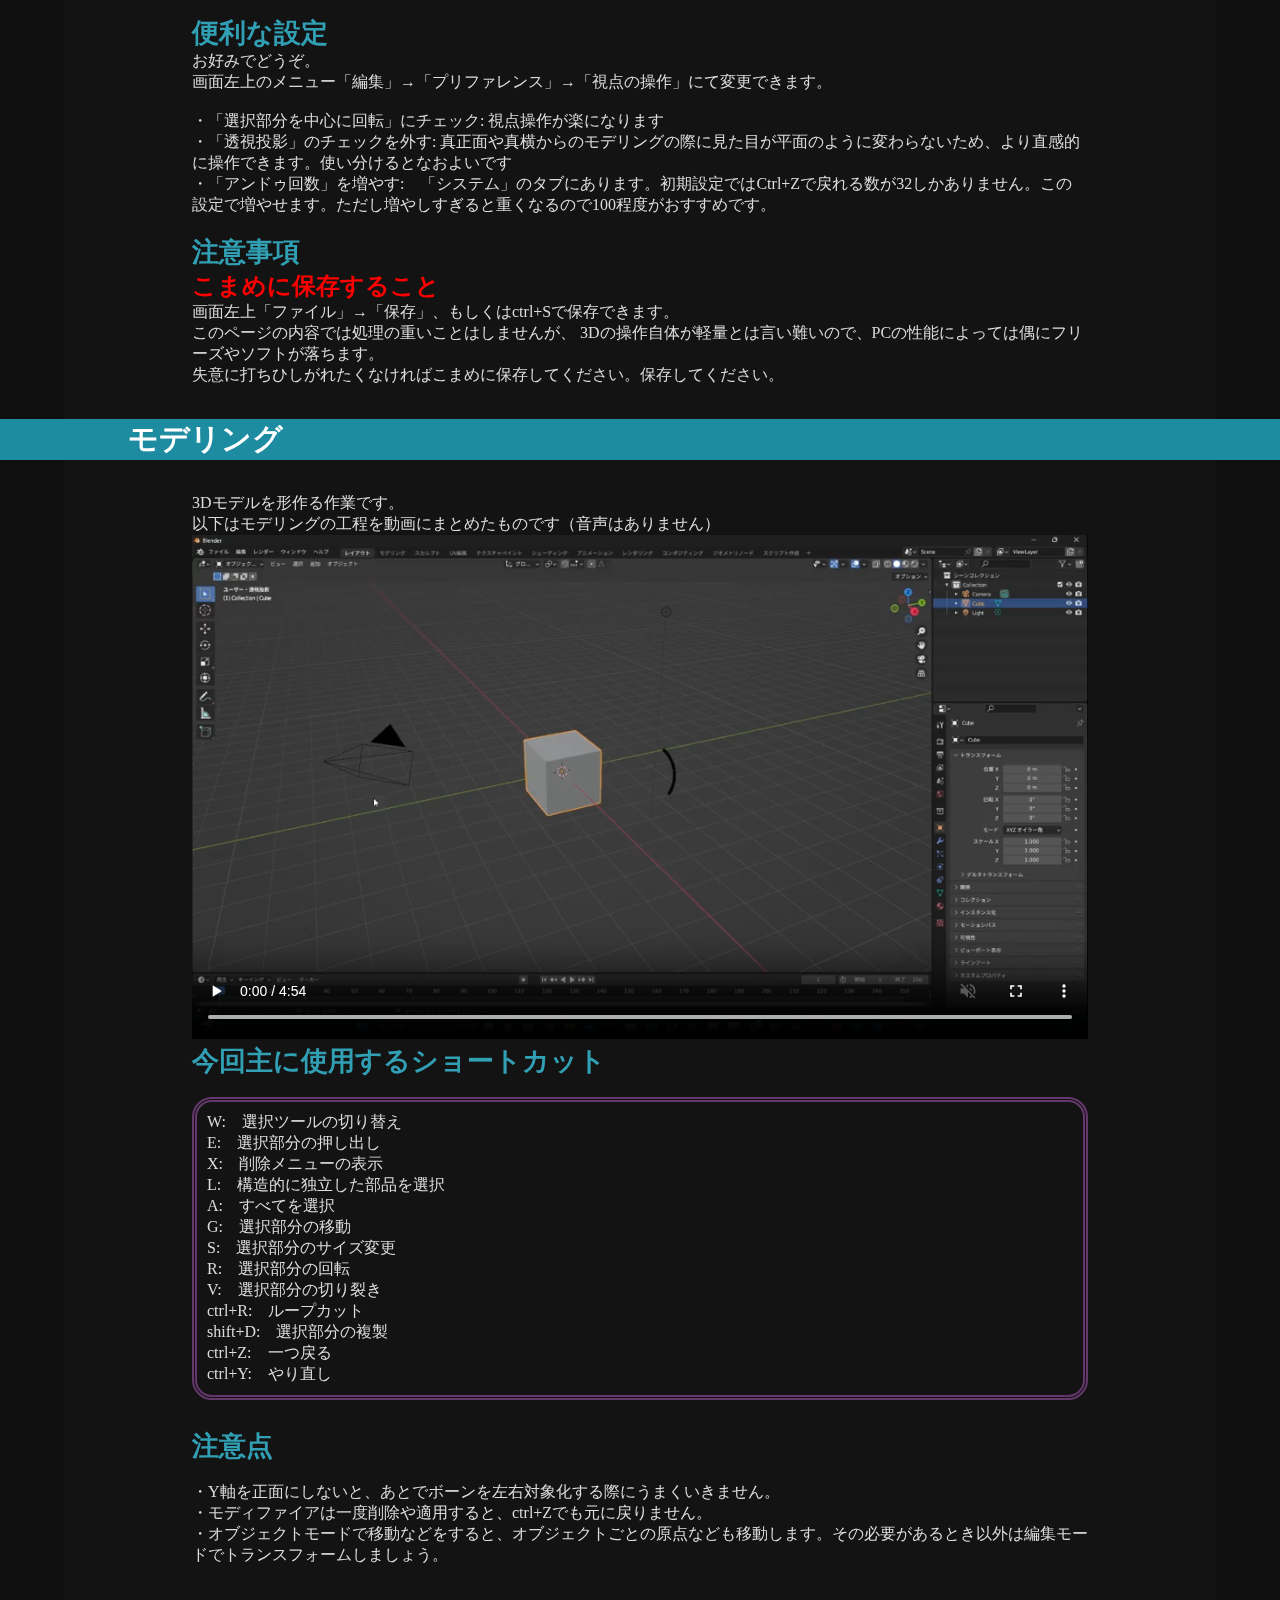
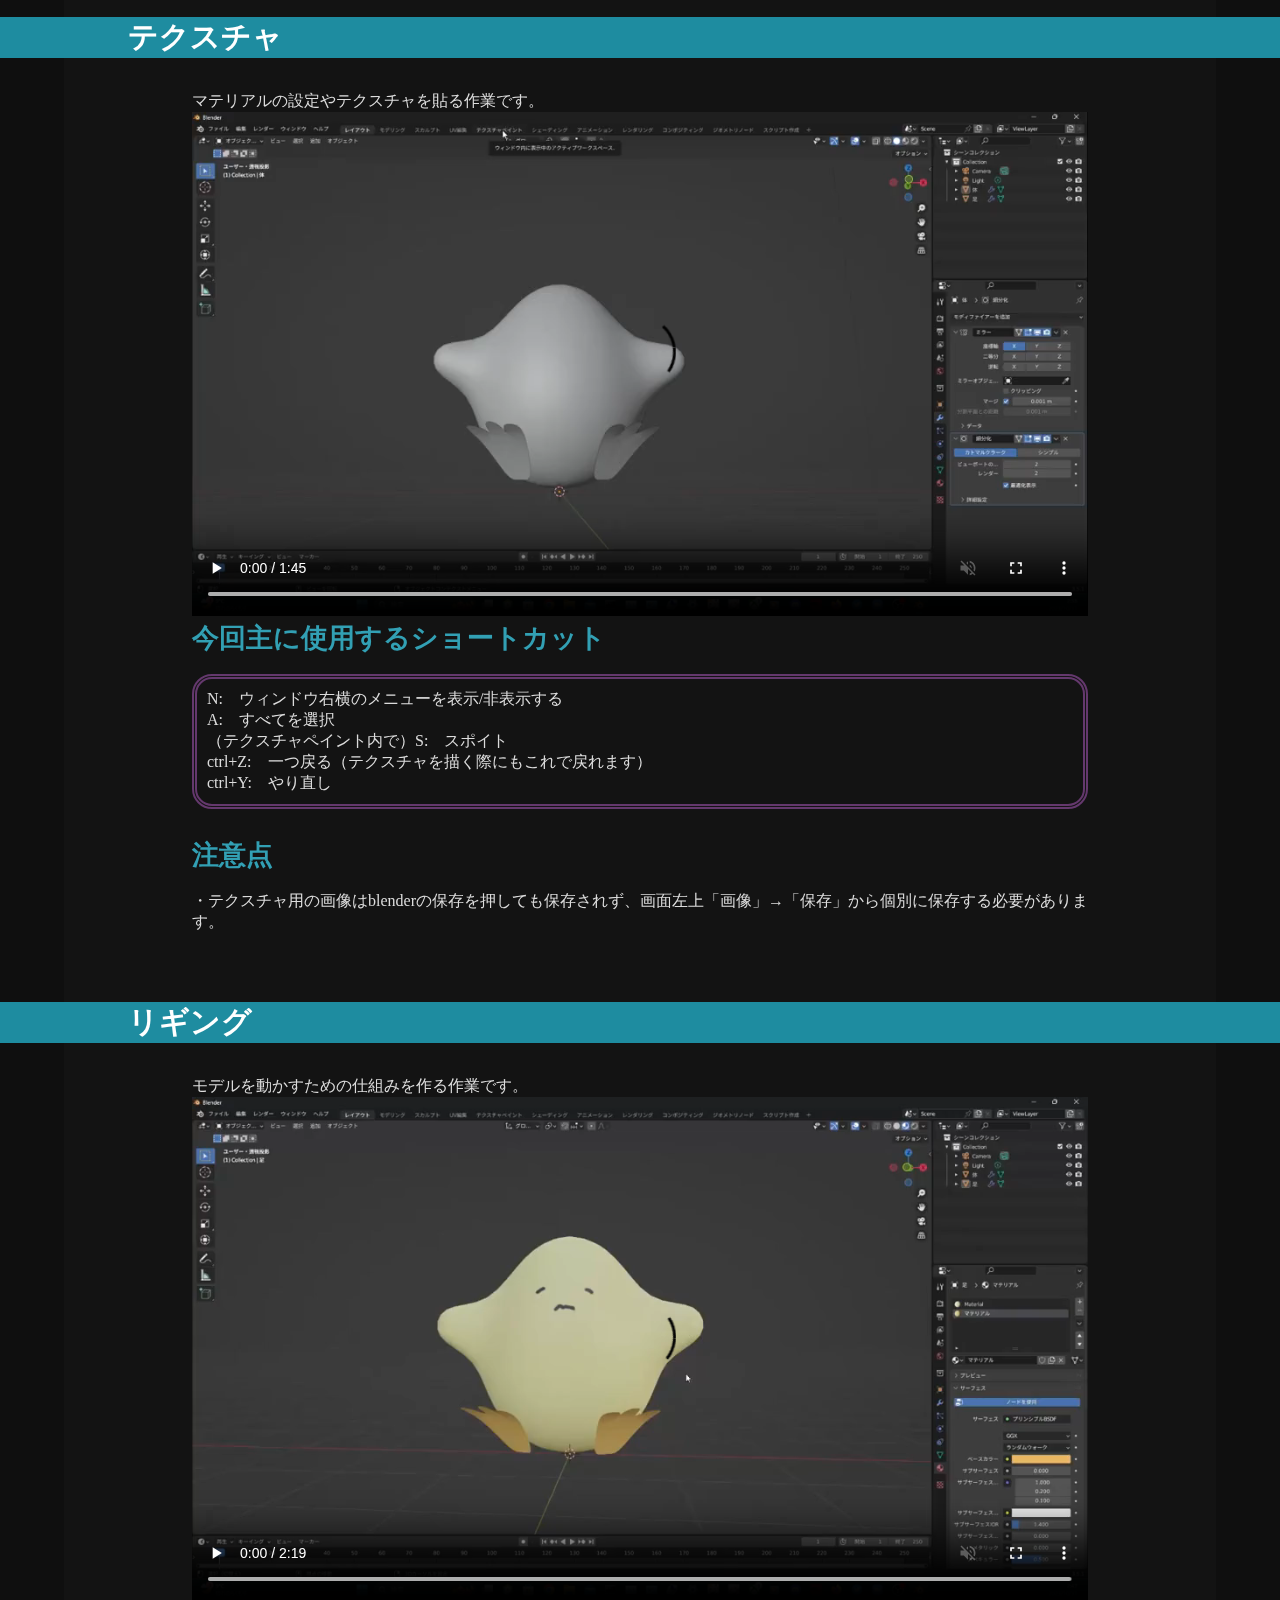
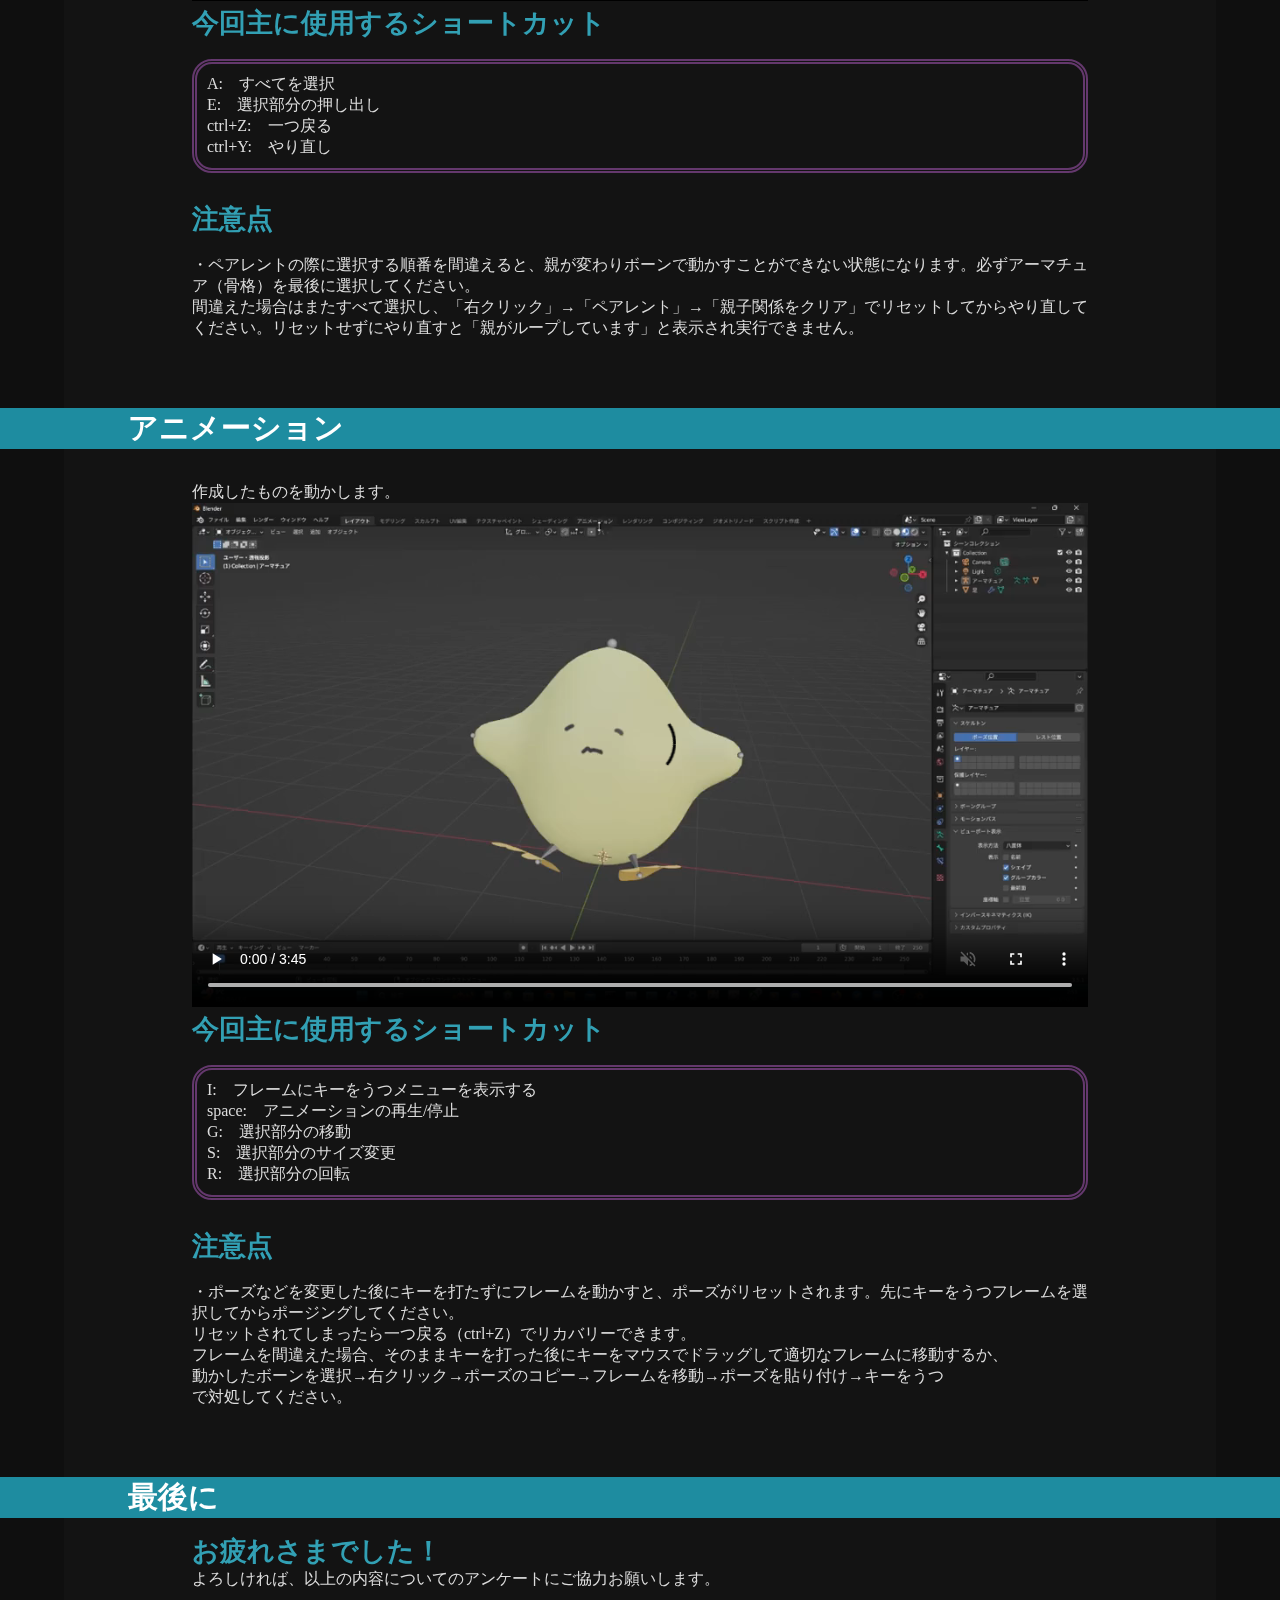
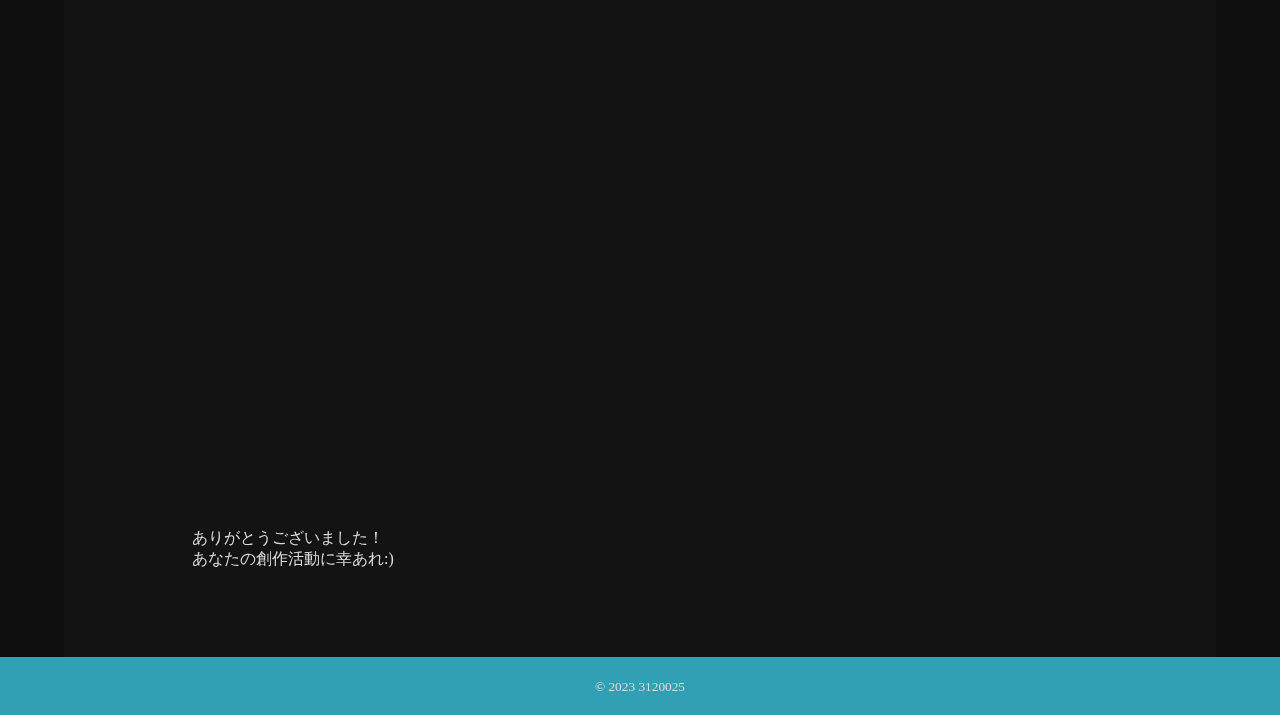
==== commit e1a5dd19: "Update index.html" ====
--- a/index.html
+++ b/index.html
@@ -112,6 +112,7 @@
 		<p>画面左上のメニュー「編集」→「プリファレンス」→「視点の操作」にて変更できます。</p><br>
 		<p>・「選択部分を中心に回転」にチェック: 視点操作が楽になります
 		<p>・「透視投影」のチェックを外す: 真正面や真横からのモデリングの際に見た目が平面のように変わらないため、より直感的に操作できます。使い分けるとなおよいです</p>
+		<p>・「アンドゥ回数」を増やす:　「システム」のタブにあります。初期設定ではCtrl+Zで戻れる数が32しかありません。この設定で増やせます。ただし増やしすぎると重くなるので100程度がおすすめです。</p>
 		<br>
 
 		<h3>注意事項</h3>
